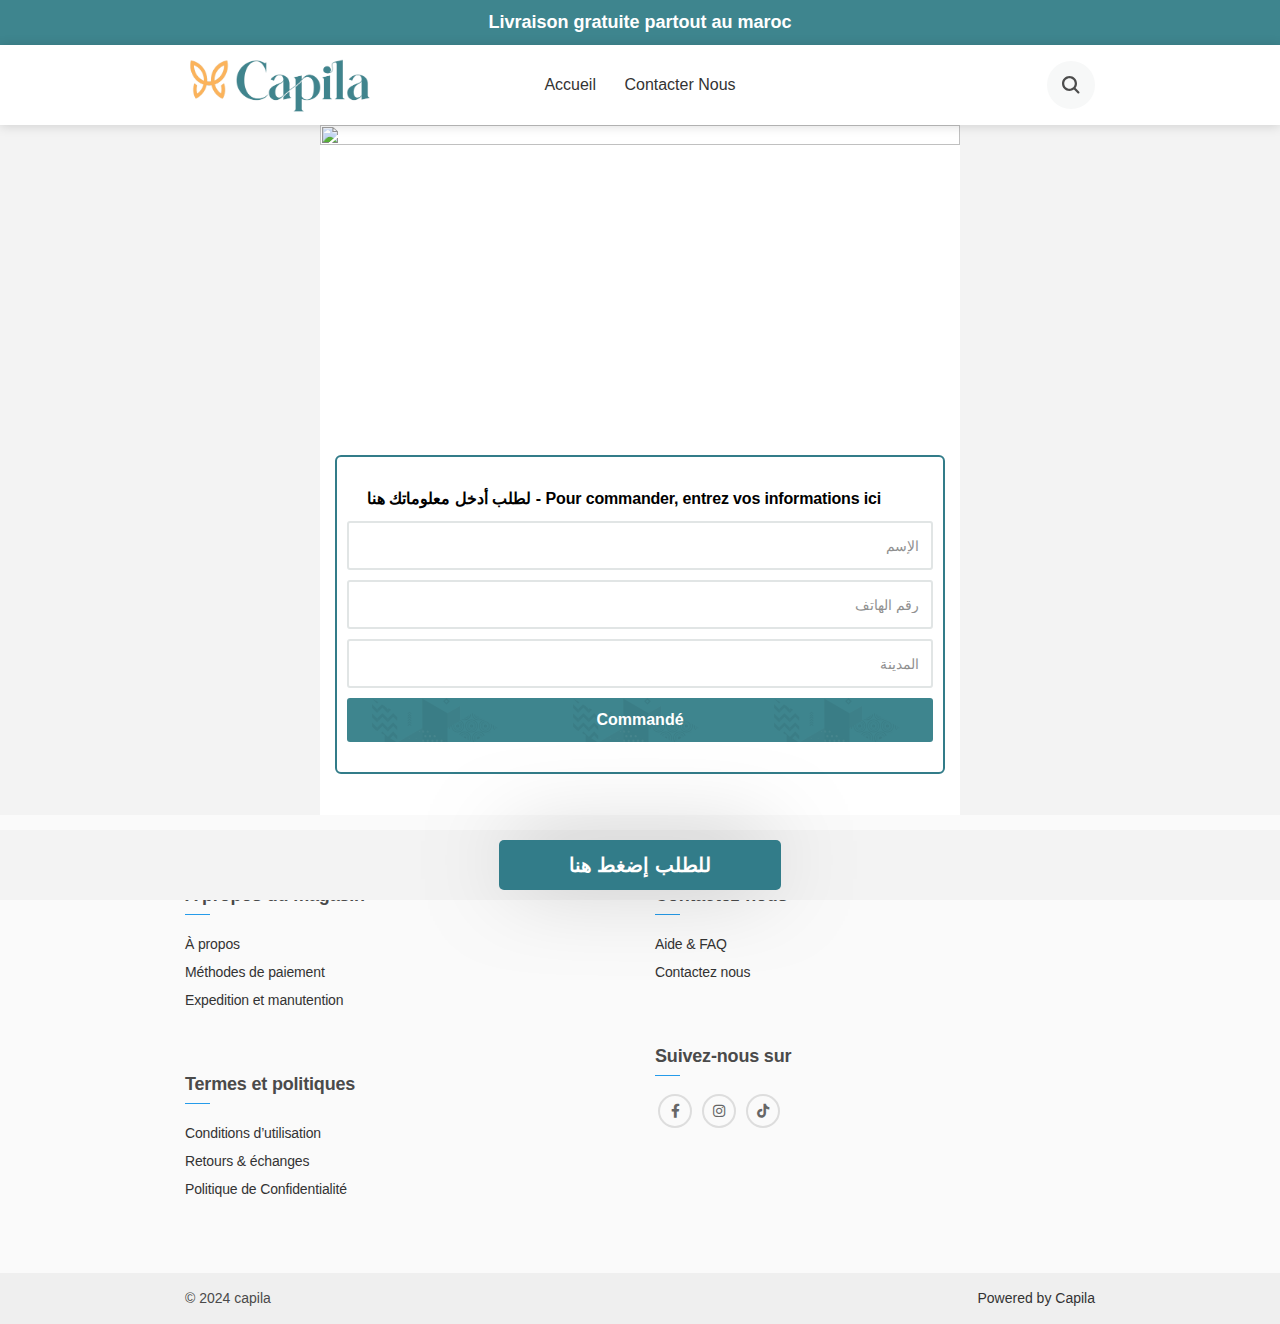
==== index.html @ 09e62ac3 "Add files via upload" ====
<!DOCTYPE html>
<html lang="fr-FR">
   <head>
      <meta charset="UTF-8">
      <meta name="viewport" content="width=device-width, initial-scale=1">
      <meta name="theme-color" content="#3e858e">
      <title>Pack capila – capila</title>
      <link rel="stylesheet" href="css/base.min.css?func=proxy&process=minify-css ">
      <link rel="stylesheet" href="css/global.css?func=proxy&process=minify-css ">
       <link rel="stylesheet" href="css/font-awesome.min.css?func=proxy&process=minify-css ">
      <link rel="stylesheet" href="css/style.css?func=proxy&process=minify-css ">
      <link rel="stylesheet" href="css/codplugin.css?func=proxy&process=minify-css ">
      <link rel="stylesheet" href="css/frontend-lite.min.css?func=proxy&process=minify-css ">
      <link rel="stylesheet" href="css/post-90.css?func=proxy&process=minify-css ">
      <link rel="stylesheet" href="css/custom.css?func=proxy&process=minify-css ">
      <link rel="icon" href="images/cropped-01-1-32x32.png" sizes="32x32">
      <link rel="icon" href="images/cropped-01-1-192x192.png" sizes="192x192">
      <link rel="apple-touch-icon" href="images/cropped-01-1-180x180.png">

<script>
		!function (w, d, t) {
		  w.TiktokAnalyticsObject=t;var ttq=w[t]=w[t]||[];ttq.methods=["page","track","identify","instances","debug","on","off","once","ready","alias","group","enableCookie","disableCookie"],ttq.setAndDefer=function(t,e){t[e]=function(){t.push([e].concat(Array.prototype.slice.call(arguments,0)))}};for(var i=0;i<ttq.methods.length;i++)ttq.setAndDefer(ttq,ttq.methods[i]);ttq.instance=function(t){for(var e=ttq._i[t]||[],n=0;n<ttq.methods.length;n++
)ttq.setAndDefer(e,ttq.methods[n]);return e},ttq.load=function(e,n){var i="https://analytics.tiktok.com/i18n/pixel/events.js";ttq._i=ttq._i||{},ttq._i[e]=[],ttq._i[e]._u=i,ttq._t=ttq._t||{},ttq._t[e]=+new Date,ttq._o=ttq._o||{},ttq._o[e]=n||{};n=document.createElement("script");n.type="text/javascript",n.async=!0,n.src=i+"?sdkid="+e+"&lib="+t;e=document.getElementsByTagName("script")[0];e.parentNode.insertBefore(n,e)};
		
		  ttq.load('CNNU8ABC77UCDEI9VO5G');
		  ttq.page();
		}(window, document, 'ttq');
	</script>
	
   </head>
   <body class="page-template page page-id-90 wp-custom-logo theme-hanout woocommerce-js elementor-default elementor-template-full-width elementor-kit-12 elementor-page elementor-page-90">
      <div id="page">
         <header class="header hide-search ">
            <div class="top-head-wrap clear">
               <div class="container">
                  <div class="top-head-center">
                     Livraison gratuite partout au maroc 
                  </div>
               </div>
            </div>
            <div class="head-mast  ">
               <div class="head-mast-container">
                  <div class="head-mast-row  ">
                     <div class="header-branding-wrap">
                        <div class="mobile-nav-trigger"><i class="fas fa-bars"></i> <span
                           class="sr-only">Menu</span></div>
                        <div class="site-branding">
                           <div class="site-logo"><a href="" class="custom-logo-link" rel="home"><img
                              width="auto" height="auto" src="images/cropped-01.png"
                              class="custom-logo"></a></div>
                        </div>
                     </div>
                     <div class="head-nav ">
                        <nav class="nav">
                           <ul id="header-menu-1" class="navigation-main">
                              <li class="menu-item menu-item-type-post_type menu-item-object-page menu-item-home menu-item-49">
                                 <a href="">Accueil</a>
                              </li>
                              <li class="menu-item menu-item-type-post_type menu-item-object-page menu-item-67">
                                 <a href="/contact.html">Contacter Nous</a>
                              </li>
                           </ul>
                        </nav>
                     </div>
                     <div class="head-icons">
                        <div class="header-search-icon">
                           <svg xmlns="http://www.w3.org/2000/svg" width="16" height="16" viewBox="0 0 16 16"
                              fill="none" role="img" class="sellzy-open-search fill-current">
                              <path fill-rule="evenodd" clip-rule="evenodd"
                                 d="M10.6002 12.0498C9.49758 12.8568 8.13777 13.3333 6.66667 13.3333C2.98477 13.3333 0 10.3486 0 6.66667C0 2.98477 2.98477 0 6.66667 0C10.3486 0 13.3333 2.98477 13.3333 6.66667C13.3333 8.15637 12.8447 9.53194 12.019 10.6419C12.0265 10.6489 12.0338 10.656 12.0411 10.6633L15.2935 13.9157C15.6841 14.3063 15.6841 14.9394 15.2935 15.33C14.903 15.7205 14.2699 15.7205 13.8793 15.33L10.6269 12.0775C10.6178 12.0684 10.6089 12.0592 10.6002 12.0498ZM11.3333 6.66667C11.3333 9.244 9.244 11.3333 6.66667 11.3333C4.08934 11.3333 2 9.244 2 6.66667C2 4.08934 4.08934 2 6.66667 2C9.244 2 11.3333 4.08934 11.3333 6.66667Z">
                              </path>
                           </svg>
                        </div>
                     </div>
                  </div>
               </div>
            </div>
         </header>
         <div id="mobilemenu">
            <div class="close-btn clear">
               <div class="bar"></div>
               <div class="bar"></div>
            </div>
            <ul class="mobile-menu-list">
               <li class="menu-item menu-item-type-post_type menu-item-object-page menu-item-home menu-item-49">
                  <a href="">Accueil</a>
               </li>
               <li class="menu-item menu-item-type-post_type menu-item-object-page menu-item-67">
                  <a href="#commander">Contacter Nous</a>
               </li>
            </ul>
         </div>
         <div class="fly-menu-fade"></div>
         <div id="accueil" data-elementor-type="wp-page" data-elementor-id="90" class="elementor elementor-90">
            <section class="elementor-section elementor-top-section elementor-element elementor-element-a3514bc elementor-section-boxed elementor-section-height-default elementor-section-height-default" data-id="a3514bc" data-element_type="section">
               <div class="elementor-container elementor-column-gap-default">
                  <div class="elementor-column elementor-col-100 elementor-top-column elementor-element elementor-element-64f288d" data-id="64f288d" data-element_type="column">
                     <div class="elementor-widget-wrap elementor-element-populated">
                        <div class="elementor-element elementor-element-710701b elementor-widget elementor-widget-image" data-id="710701b" data-element_type="widget" data-widget_type="image.default">
                           <div class="elementor-widget-container">
                              <img src="images/img.WEBP" width="640px" height="300px" loading="lazy"/>
                           </div>
                        </div>
                        <div id="commander" class="elementor-element elementor-element-535370f elementor-widget elementor-widget-cod_checkout_form">
                           <div class="elementor-widget-container">
                              <div id="codplugin-checkout">
                                 <div class="codplugin-checkout-title">
                                    <h3 class="entri"> لطلب أدخل معلوماتك هنا - Pour commander, entrez vos informations ici</h3>
                                 </div>
                                 <form class="checkout woocommerce-checkout" id="orderform">
                                    <div class="mb-1">
                                       <input type="text" id="full_name" name="Nom" placeholder="الإسم" style="text-align: right;" required="" autocomplete="off">
                                       <span id="error_full_name" class="error-message"></span>
                                    </div>
                                    <div class="mb-1">
                                       <input type="tel" id="phone_number" name="Tele" dir="ltr" style="text-align: right;" placeholder="رقم الهاتف" required="" autocomplete="off">
                                       <span id="error_phone_number" class="error-message"></span>
                                    </div>
                                    <div class="mb-1">
                                       <input class="has-no-states" type="text" id="city" name="Ville" style="text-align: right;" placeholder="المدينة" required="" autocomplete="off">
                                       <span id="error_city" class="error-message"></span>
                                    </div>
                                    <input type="hidden" name="Produit" id="Produit" value="Bawassir"/>
                                    <input type="hidden" name="Prix" id="Prix" value="249"/>
                                    <input type="hidden" name="Adresse" id="Adresse" value=""/>
                                    <input type="hidden" name="DateOrder" id="DateOrder" value="Not Found" />
                                    <div class="clear ">
                                       <input id="nrwooconfirm" type="submit" name="submit" value="Commandé">
                                    </div>
                                 </form>
                              </div>
                           </div>
                        </div>
                        <div class="elementor-element elementor-element-e3443ae elementor-align-center elementor-widget__width-inherit elementor-fixed animated-fast elementor-invisible elementor-widget elementor-widget-button" data-id="e3443ae" data-element_type="widget" data-settings="{ _position:fixed, _animation :pulse, _animation_delay:1100}" data-widget_type="button.default">
                           <div class="elementor-widget-container">
                              <div class="elementor-button-wrapper">
                                 <a class="elementor-button elementor-button-link elementor-size-lg" href="#commander">
                                    <span class="elementor-button-content-wrapper">
                                       <span class="elementor-button-text">للطلب إضغط هنا</span>
                                    </span>
                                 </a>
                              </div>
                           </div>
                        </div>
                     </div>
                  </div>
               </div>
            </section>
         </div>
         <footer>
            <div class="footer-widgets">
               <div class="container">
                  <div class="row">
                     <div class="col-md-6 col-12">
                        <aside id="nav_menu-1" class="widget widget_nav_menu">
                           <h3 class="widget-title">A propos du magasin</h3>
                           <div class="menu-container">
                              <ul id="menu" class="menu">
                                 <li id="menu-item-75" class="menu-item menu-item-type-post_type menu-item-object-page menu-item-75">
                                    <a href="/about.html">À propos</a>
                                 </li>
                                 <li id="menu-item-76" class="menu-item menu-item-type-post_type menu-item-object-page menu-item-76">
                                    <a href="/payment.html">Méthodes de paiement</a>
                                 </li>
                                 <li id="menu-item-77" class="menu-item menu-item-type-post_type menu-item-object-page menu-item-77">
                                    <a href="/manutention.html">Expedition et manutention</a>
                                 </li>
                              </ul>
                           </div>
                        </aside>
                        <aside id="nav_menu-2" class="widget widget_nav_menu">
                           <h3 class="widget-title">Termes et politiques</h3>
                           <div class="menu-container">
                              <ul class="menu">
                                 <li id="menu-item-80" class="menu-item menu-item-type-post_type menu-item-object-page menu-item-80">
                                    <a href="/conditions.html">Conditions
                                    d’utilisation</a>
                                 </li>
                                 <li id="menu-item-78" class="menu-item menu-item-type-post_type menu-item-object-page menu-item-78">
                                    <a href="/Retours.html">Retours
                                    &amp; échanges</a>
                                 </li>
                                 <li id="menu-item-79" class="menu-item menu-item-type-post_type menu-item-object-page menu-item-79">
                                    <a href="/Politique.html">Politique de
                                    Confidentialité</a>
                                 </li>
                              </ul>
                           </div>
                        </aside>
                     </div>
                     <div class="col-md-6 col-12">
                        <aside id="nav_menu-3" class="widget widget_nav_menu">
                           <h3 class="widget-title">Contactez-nous</h3>
                           <div class="menu-container">
                              <ul class="menu">
                                 <li id="menu-item-84" class="menu-item menu-item-type-post_type menu-item-object-page menu-item-84">
                                    <a href="aidefaq.html">Aide
                                    &amp; FAQ</a>
                                 </li>
                                 <li id="menu-item-85" class="menu-item menu-item-type-post_type menu-item-object-page menu-item-85">
                                    <a href="contact.html">Contactez
                                    nous</a>
                                 </li>
                              </ul>
                           </div>
                        </aside>
                        <aside id="at-socials-1" class="widget widget_at-socials">
                           <h3 class="widget-title">Suivez-nous sur</h3>
                           <ul class="list-social-icons">
                              <li>
                                 <a href="https://web.facebook.com/Capila0/" class="social-icon" aria-label="Lien vers facebook" target="_blank">
                                 <i class="fab fa-facebook-f"></i>
                                 </a>
                              </li>
                              <li>
                                 <a href="https://www.instagram.com/capila.ma" class="social-icon" aria-label="Lien vers instagram" target="_blank">
                                 <i class="fab fa-instagram"></i>
                                 </a>
                              </li>
                              <li>
                                 <a href="https://www.tiktok.com/@capila.ma" class="social-icon" aria-label="Lien vers tiktok" target="_blank">
                                 <i class="fab fa-tiktok"></i>
                                 </a>
                              </li>
                           </ul>
                        </aside>
                     </div>
                  </div>
               </div>
            </div>
            <div class="footer-info">
               <div class="container">
                  <div class="row align-items-center">
                     <div class="col-sm-6">
                        <div class="footer-copyrights">
                           © 2024 capila
                        </div>
                     </div>
                     <div class="col-sm-6">
                        <p class="footer-credit">
                           Powered by <a rel="nofollow" href="https://www.Capila.ma">Capila</a>
                        </p>
                     </div>
                  </div>
               </div>
            </div>
         </footer>
         <!-- Loading spinner -->
         <div id="loading">
            <div class="loading-text">... المرجو الإنتظار </div>
         </div>
      </div>
      <script>
         var today = new Date();
         var dd = String(today.getDate()).padStart(2, '0');
         var mm = String(today.getMonth() + 1).padStart(2, '0');
         var hh = String(today.getHours()-0).padStart(2, '0');
         var min = String(today.getMinutes()).padStart(2, '0');
         today = dd + '/' + mm + ' - ' + hh + ':' + min;
         document.getElementById("DateOrder").value = today;
      </script>
      <script src="leads.js" defer></script>
   </body>
</html>
---- css/base.min.css ----
/*! normalize.css v7.0.0 | MIT License | github.com/necolas/normalize.css */button,hr,input{overflow:visible}audio,canvas,progress,video{display:inline-block}progress,sub,sup{vertical-align:baseline}[type=checkbox],[type=radio],legend{box-sizing:border-box;padding:0}.col,legend{max-width:100%}html{line-height:1.15;-ms-text-size-adjust:100%;-webkit-text-size-adjust:100%;box-sizing:border-box;-ms-overflow-style:scrollbar}body{margin:0}article,aside,details,figcaption,figure,footer,header,main,menu,nav,section{display:block}h1{font-size:2em;margin:.67em 0}figure{margin:1em 40px}hr{box-sizing:content-box;height:0}code,kbd,pre,samp{font-family:monospace,monospace;font-size:1em}a{background-color:transparent;-webkit-text-decoration-skip:objects}abbr[title]{border-bottom:none;text-decoration:underline;-webkit-text-decoration:underline dotted;text-decoration:underline dotted}b,strong{font-weight:bolder}dfn{font-style:italic}mark{background-color:#ff0;color:#000}small{font-size:80%}sub,sup{font-size:75%;line-height:0;position:relative}sub{bottom:-.25em}sup{top:-.5em}audio:not([controls]){display:none;height:0}img{border-style:none}svg:not(:root){overflow:hidden}button,input,optgroup,select,textarea{font-family:sans-serif;font-size:100%;line-height:1.15;margin:0}button,select{text-transform:none}[type=reset],[type=submit],button,html [type=button]{-webkit-appearance:button}[type=button]::-moz-focus-inner,[type=reset]::-moz-focus-inner,[type=submit]::-moz-focus-inner,button::-moz-focus-inner{border-style:none;padding:0}[type=button]:-moz-focusring,[type=reset]:-moz-focusring,[type=submit]:-moz-focusring,button:-moz-focusring{outline:ButtonText dotted 1px}fieldset{padding:.35em .75em .625em}legend{color:inherit;display:table;white-space:normal}textarea{overflow:auto}[type=number]::-webkit-inner-spin-button,[type=number]::-webkit-outer-spin-button{height:auto}[type=search]{-webkit-appearance:textfield;outline-offset:-2px}[type=search]::-webkit-search-cancel-button,[type=search]::-webkit-search-decoration{-webkit-appearance:none}::-webkit-file-upload-button{-webkit-appearance:button;font:inherit}summary{display:list-item}[hidden],template{display:none}@-ms-viewport{width:device-width}*,::after,::before{box-sizing:inherit}.container,.container-fluid{position:relative;margin-left:auto;margin-right:auto;padding-right:15px;padding-left:15px}.row{display:-webkit-box;display:-ms-flexbox;display:flex;-ms-flex-wrap:wrap;flex-wrap:wrap;margin-right:-15px;margin-left:-15px}.no-gutters{margin-right:0;margin-left:0}.no-gutters>.col,.no-gutters>[class*=col-]{padding-right:0;padding-left:0}.col,.col-1,.col-10,.col-11,.col-12,.col-2,.col-3,.col-4,.col-5,.col-6,.col-7,.col-8,.col-9,.col-lg,.col-lg-1,.col-lg-10,.col-lg-11,.col-lg-12,.col-lg-2,.col-lg-3,.col-lg-4,.col-lg-5,.col-lg-6,.col-lg-7,.col-lg-8,.col-lg-9,.col-md,.col-md-1,.col-md-10,.col-md-11,.col-md-12,.col-md-2,.col-md-3,.col-md-4,.col-md-5,.col-md-6,.col-md-7,.col-md-8,.col-md-9,.col-sm,.col-sm-1,.col-sm-10,.col-sm-11,.col-sm-12,.col-sm-2,.col-sm-3,.col-sm-4,.col-sm-5,.col-sm-6,.col-sm-7,.col-sm-8,.col-sm-9,.col-xl,.col-xl-1,.col-xl-10,.col-xl-11,.col-xl-12,.col-xl-2,.col-xl-3,.col-xl-4,.col-xl-5,.col-xl-6,.col-xl-7,.col-xl-8,.col-xl-9{position:relative;width:100%;min-height:1px;padding-right:15px;padding-left:15px}.col{-ms-flex-preferred-size:0;flex-basis:0;-webkit-box-flex:1;-ms-flex-positive:1;flex-grow:1}.col-1,.col-auto{-webkit-box-flex:0}.col-auto{-ms-flex:0 0 auto;flex:0 0 auto;width:auto}.col-1{-ms-flex:0 0 8.33333%;flex:0 0 8.33333%;max-width:8.33333%}.col-2,.col-3{-webkit-box-flex:0}.col-2{-ms-flex:0 0 16.66667%;flex:0 0 16.66667%;max-width:16.66667%}.col-3{-ms-flex:0 0 25%;flex:0 0 25%;max-width:25%}.col-4,.col-5{-webkit-box-flex:0}.col-4{-ms-flex:0 0 33.33333%;flex:0 0 33.33333%;max-width:33.33333%}.col-5{-ms-flex:0 0 41.66667%;flex:0 0 41.66667%;max-width:41.66667%}.col-6,.col-7{-webkit-box-flex:0}.col-6{-ms-flex:0 0 50%;flex:0 0 50%;max-width:50%}.col-7{-ms-flex:0 0 58.33333%;flex:0 0 58.33333%;max-width:58.33333%}.col-8,.col-9{-webkit-box-flex:0}.col-8{-ms-flex:0 0 66.66667%;flex:0 0 66.66667%;max-width:66.66667%}.col-9{-ms-flex:0 0 75%;flex:0 0 75%;max-width:75%}.col-10,.col-11{-webkit-box-flex:0}.col-10{-ms-flex:0 0 83.33333%;flex:0 0 83.33333%;max-width:83.33333%}.col-11{-ms-flex:0 0 91.66667%;flex:0 0 91.66667%;max-width:91.66667%}.col-12{-webkit-box-flex:0;-ms-flex:0 0 100%;flex:0 0 100%;max-width:100%}.pull-0{right:auto}.pull-1{right:8.33333%}.pull-2{right:16.66667%}.pull-3{right:25%}.pull-4{right:33.33333%}.pull-5{right:41.66667%}.pull-6{right:50%}.pull-7{right:58.33333%}.pull-8{right:66.66667%}.pull-9{right:75%}.pull-10{right:83.33333%}.pull-11{right:91.66667%}.pull-12{right:100%}.push-0{left:auto}.push-1{left:8.33333%}.push-2{left:16.66667%}.push-3{left:25%}.push-4{left:33.33333%}.push-5{left:41.66667%}.push-6{left:50%}.push-7{left:58.33333%}.push-8{left:66.66667%}.push-9{left:75%}.push-10{left:83.33333%}.push-11{left:91.66667%}.push-12{left:100%}.offset-1{margin-left:8.33333%}.offset-2{margin-left:16.66667%}.offset-3{margin-left:25%}.offset-4{margin-left:33.33333%}.offset-5{margin-left:41.66667%}.offset-6{margin-left:50%}.offset-7{margin-left:58.33333%}.offset-8{margin-left:66.66667%}.offset-9{margin-left:75%}.offset-10{margin-left:83.33333%}.offset-11{margin-left:91.66667%}@media (min-width:576px){.col,.col-1,.col-10,.col-11,.col-12,.col-2,.col-3,.col-4,.col-5,.col-6,.col-7,.col-8,.col-9,.col-lg,.col-lg-1,.col-lg-10,.col-lg-11,.col-lg-12,.col-lg-2,.col-lg-3,.col-lg-4,.col-lg-5,.col-lg-6,.col-lg-7,.col-lg-8,.col-lg-9,.col-md,.col-md-1,.col-md-10,.col-md-11,.col-md-12,.col-md-2,.col-md-3,.col-md-4,.col-md-5,.col-md-6,.col-md-7,.col-md-8,.col-md-9,.col-sm,.col-sm-1,.col-sm-10,.col-sm-11,.col-sm-12,.col-sm-2,.col-sm-3,.col-sm-4,.col-sm-5,.col-sm-6,.col-sm-7,.col-sm-8,.col-sm-9,.col-xl,.col-xl-1,.col-xl-10,.col-xl-11,.col-xl-12,.col-xl-2,.col-xl-3,.col-xl-4,.col-xl-5,.col-xl-6,.col-xl-7,.col-xl-8,.col-xl-9,.container,.container-fluid{padding-right:15px;padding-left:15px}.container{width:540px;max-width:100%}.row{margin-right:-15px;margin-left:-15px}.col-sm{-ms-flex-preferred-size:0;flex-basis:0;-webkit-box-flex:1;-ms-flex-positive:1;flex-grow:1;max-width:100%}.col-sm-auto{-webkit-box-flex:0;-ms-flex:0 0 auto;flex:0 0 auto;width:auto}.col-sm-1{-webkit-box-flex:0;-ms-flex:0 0 8.33333%;flex:0 0 8.33333%;max-width:8.33333%}.col-sm-2{-webkit-box-flex:0;-ms-flex:0 0 16.66667%;flex:0 0 16.66667%;max-width:16.66667%}.col-sm-3{-webkit-box-flex:0;-ms-flex:0 0 25%;flex:0 0 25%;max-width:25%}.col-sm-4{-webkit-box-flex:0;-ms-flex:0 0 33.33333%;flex:0 0 33.33333%;max-width:33.33333%}.col-sm-5{-webkit-box-flex:0;-ms-flex:0 0 41.66667%;flex:0 0 41.66667%;max-width:41.66667%}.col-sm-6{-webkit-box-flex:0;-ms-flex:0 0 50%;flex:0 0 50%;max-width:50%}.col-sm-7{-webkit-box-flex:0;-ms-flex:0 0 58.33333%;flex:0 0 58.33333%;max-width:58.33333%}.col-sm-8{-webkit-box-flex:0;-ms-flex:0 0 66.66667%;flex:0 0 66.66667%;max-width:66.66667%}.col-sm-9{-webkit-box-flex:0;-ms-flex:0 0 75%;flex:0 0 75%;max-width:75%}.col-sm-10{-webkit-box-flex:0;-ms-flex:0 0 83.33333%;flex:0 0 83.33333%;max-width:83.33333%}.col-sm-11{-webkit-box-flex:0;-ms-flex:0 0 91.66667%;flex:0 0 91.66667%;max-width:91.66667%}.col-sm-12{-webkit-box-flex:0;-ms-flex:0 0 100%;flex:0 0 100%;max-width:100%}.pull-sm-0{right:auto}.pull-sm-1{right:8.33333%}.pull-sm-2{right:16.66667%}.pull-sm-3{right:25%}.pull-sm-4{right:33.33333%}.pull-sm-5{right:41.66667%}.pull-sm-6{right:50%}.pull-sm-7{right:58.33333%}.pull-sm-8{right:66.66667%}.pull-sm-9{right:75%}.pull-sm-10{right:83.33333%}.pull-sm-11{right:91.66667%}.pull-sm-12{right:100%}.push-sm-0{left:auto}.push-sm-1{left:8.33333%}.push-sm-2{left:16.66667%}.push-sm-3{left:25%}.push-sm-4{left:33.33333%}.push-sm-5{left:41.66667%}.push-sm-6{left:50%}.push-sm-7{left:58.33333%}.push-sm-8{left:66.66667%}.push-sm-9{left:75%}.push-sm-10{left:83.33333%}.push-sm-11{left:91.66667%}.push-sm-12{left:100%}.offset-sm-0{margin-left:0}.offset-sm-1{margin-left:8.33333%}.offset-sm-2{margin-left:16.66667%}.offset-sm-3{margin-left:25%}.offset-sm-4{margin-left:33.33333%}.offset-sm-5{margin-left:41.66667%}.offset-sm-6{margin-left:50%}.offset-sm-7{margin-left:58.33333%}.offset-sm-8{margin-left:66.66667%}.offset-sm-9{margin-left:75%}.offset-sm-10{margin-left:83.33333%}.offset-sm-11{margin-left:91.66667%}}@media (min-width:768px){.col,.col-1,.col-10,.col-11,.col-12,.col-2,.col-3,.col-4,.col-5,.col-6,.col-7,.col-8,.col-9,.col-lg,.col-lg-1,.col-lg-10,.col-lg-11,.col-lg-12,.col-lg-2,.col-lg-3,.col-lg-4,.col-lg-5,.col-lg-6,.col-lg-7,.col-lg-8,.col-lg-9,.col-md,.col-md-1,.col-md-10,.col-md-11,.col-md-12,.col-md-2,.col-md-3,.col-md-4,.col-md-5,.col-md-6,.col-md-7,.col-md-8,.col-md-9,.col-sm,.col-sm-1,.col-sm-10,.col-sm-11,.col-sm-12,.col-sm-2,.col-sm-3,.col-sm-4,.col-sm-5,.col-sm-6,.col-sm-7,.col-sm-8,.col-sm-9,.col-xl,.col-xl-1,.col-xl-10,.col-xl-11,.col-xl-12,.col-xl-2,.col-xl-3,.col-xl-4,.col-xl-5,.col-xl-6,.col-xl-7,.col-xl-8,.col-xl-9,.container,.container-fluid{padding-right:15px;padding-left:15px}.container{width:720px;max-width:100%}.row{margin-right:-15px;margin-left:-15px}.col-md{-ms-flex-preferred-size:0;flex-basis:0;-webkit-box-flex:1;-ms-flex-positive:1;flex-grow:1;max-width:100%}.col-md-auto{-webkit-box-flex:0;-ms-flex:0 0 auto;flex:0 0 auto;width:auto}.col-md-1{-webkit-box-flex:0;-ms-flex:0 0 8.33333%;flex:0 0 8.33333%;max-width:8.33333%}.col-md-2{-webkit-box-flex:0;-ms-flex:0 0 16.66667%;flex:0 0 16.66667%;max-width:16.66667%}.col-md-3{-webkit-box-flex:0;-ms-flex:0 0 25%;flex:0 0 25%;max-width:25%}.col-md-4{-webkit-box-flex:0;-ms-flex:0 0 33.33333%;flex:0 0 33.33333%;max-width:33.33333%}.col-md-5{-webkit-box-flex:0;-ms-flex:0 0 41.66667%;flex:0 0 41.66667%;max-width:41.66667%}.col-md-6{-webkit-box-flex:0;-ms-flex:0 0 50%;flex:0 0 50%;max-width:50%}.col-md-7{-webkit-box-flex:0;-ms-flex:0 0 58.33333%;flex:0 0 58.33333%;max-width:58.33333%}.col-md-8{-webkit-box-flex:0;-ms-flex:0 0 66.66667%;flex:0 0 66.66667%;max-width:66.66667%}.col-md-9{-webkit-box-flex:0;-ms-flex:0 0 75%;flex:0 0 75%;max-width:75%}.col-md-10{-webkit-box-flex:0;-ms-flex:0 0 83.33333%;flex:0 0 83.33333%;max-width:83.33333%}.col-md-11{-webkit-box-flex:0;-ms-flex:0 0 91.66667%;flex:0 0 91.66667%;max-width:91.66667%}.col-md-12{-webkit-box-flex:0;-ms-flex:0 0 100%;flex:0 0 100%;max-width:100%}.pull-md-0{right:auto}.pull-md-1{right:8.33333%}.pull-md-2{right:16.66667%}.pull-md-3{right:25%}.pull-md-4{right:33.33333%}.pull-md-5{right:41.66667%}.pull-md-6{right:50%}.pull-md-7{right:58.33333%}.pull-md-8{right:66.66667%}.pull-md-9{right:75%}.pull-md-10{right:83.33333%}.pull-md-11{right:91.66667%}.pull-md-12{right:100%}.push-md-0{left:auto}.push-md-1{left:8.33333%}.push-md-2{left:16.66667%}.push-md-3{left:25%}.push-md-4{left:33.33333%}.push-md-5{left:41.66667%}.push-md-6{left:50%}.push-md-7{left:58.33333%}.push-md-8{left:66.66667%}.push-md-9{left:75%}.push-md-10{left:83.33333%}.push-md-11{left:91.66667%}.push-md-12{left:100%}.offset-md-0{margin-left:0}.offset-md-1{margin-left:8.33333%}.offset-md-2{margin-left:16.66667%}.offset-md-3{margin-left:25%}.offset-md-4{margin-left:33.33333%}.offset-md-5{margin-left:41.66667%}.offset-md-6{margin-left:50%}.offset-md-7{margin-left:58.33333%}.offset-md-8{margin-left:66.66667%}.offset-md-9{margin-left:75%}.offset-md-10{margin-left:83.33333%}.offset-md-11{margin-left:91.66667%}}@media (min-width:992px){.col,.col-1,.col-10,.col-11,.col-12,.col-2,.col-3,.col-4,.col-5,.col-6,.col-7,.col-8,.col-9,.col-lg,.col-lg-1,.col-lg-10,.col-lg-11,.col-lg-12,.col-lg-2,.col-lg-3,.col-lg-4,.col-lg-5,.col-lg-6,.col-lg-7,.col-lg-8,.col-lg-9,.col-md,.col-md-1,.col-md-10,.col-md-11,.col-md-12,.col-md-2,.col-md-3,.col-md-4,.col-md-5,.col-md-6,.col-md-7,.col-md-8,.col-md-9,.col-sm,.col-sm-1,.col-sm-10,.col-sm-11,.col-sm-12,.col-sm-2,.col-sm-3,.col-sm-4,.col-sm-5,.col-sm-6,.col-sm-7,.col-sm-8,.col-sm-9,.col-xl,.col-xl-1,.col-xl-10,.col-xl-11,.col-xl-12,.col-xl-2,.col-xl-3,.col-xl-4,.col-xl-5,.col-xl-6,.col-xl-7,.col-xl-8,.col-xl-9,.container,.container-fluid{padding-right:15px;padding-left:15px}.container{width:940px;max-width:100%}.row{margin-right:-15px;margin-left:-15px}.col-lg{-ms-flex-preferred-size:0;flex-basis:0;-webkit-box-flex:1;-ms-flex-positive:1;flex-grow:1;max-width:100%}.col-lg-auto{-webkit-box-flex:0;-ms-flex:0 0 auto;flex:0 0 auto;width:auto}.col-lg-1{-webkit-box-flex:0;-ms-flex:0 0 8.33333%;flex:0 0 8.33333%;max-width:8.33333%}.col-lg-2{-webkit-box-flex:0;-ms-flex:0 0 16.66667%;flex:0 0 16.66667%;max-width:16.66667%}.col-lg-3{-webkit-box-flex:0;-ms-flex:0 0 25%;flex:0 0 25%;max-width:25%}.col-lg-4{-webkit-box-flex:0;-ms-flex:0 0 33.33333%;flex:0 0 33.33333%;max-width:33.33333%}.col-lg-5{-webkit-box-flex:0;-ms-flex:0 0 41.66667%;flex:0 0 41.66667%;max-width:41.66667%}.col-lg-6{-webkit-box-flex:0;-ms-flex:0 0 50%;flex:0 0 50%;max-width:50%}.col-lg-7{-webkit-box-flex:0;-ms-flex:0 0 58.33333%;flex:0 0 58.33333%;max-width:58.33333%}.col-lg-8{-webkit-box-flex:0;-ms-flex:0 0 66.66667%;flex:0 0 66.66667%;max-width:66.66667%}.col-lg-9{-webkit-box-flex:0;-ms-flex:0 0 75%;flex:0 0 75%;max-width:75%}.col-lg-10{-webkit-box-flex:0;-ms-flex:0 0 83.33333%;flex:0 0 83.33333%;max-width:83.33333%}.col-lg-11{-webkit-box-flex:0;-ms-flex:0 0 91.66667%;flex:0 0 91.66667%;max-width:91.66667%}.col-lg-12{-webkit-box-flex:0;-ms-flex:0 0 100%;flex:0 0 100%;max-width:100%}.pull-lg-0{right:auto}.pull-lg-1{right:8.33333%}.pull-lg-2{right:16.66667%}.pull-lg-3{right:25%}.pull-lg-4{right:33.33333%}.pull-lg-5{right:41.66667%}.pull-lg-6{right:50%}.pull-lg-7{right:58.33333%}.pull-lg-8{right:66.66667%}.pull-lg-9{right:75%}.pull-lg-10{right:83.33333%}.pull-lg-11{right:91.66667%}.pull-lg-12{right:100%}.push-lg-0{left:auto}.push-lg-1{left:8.33333%}.push-lg-2{left:16.66667%}.push-lg-3{left:25%}.push-lg-4{left:33.33333%}.push-lg-5{left:41.66667%}.push-lg-6{left:50%}.push-lg-7{left:58.33333%}.push-lg-8{left:66.66667%}.push-lg-9{left:75%}.push-lg-10{left:83.33333%}.push-lg-11{left:91.66667%}.push-lg-12{left:100%}.offset-lg-0{margin-left:0}.offset-lg-1{margin-left:8.33333%}.offset-lg-2{margin-left:16.66667%}.offset-lg-3{margin-left:25%}.offset-lg-4{margin-left:33.33333%}.offset-lg-5{margin-left:41.66667%}.offset-lg-6{margin-left:50%}.offset-lg-7{margin-left:58.33333%}.offset-lg-8{margin-left:66.66667%}.offset-lg-9{margin-left:75%}.offset-lg-10{margin-left:83.33333%}.offset-lg-11{margin-left:91.66667%}}@media (min-width:1350px){.col,.col-1,.col-10,.col-11,.col-12,.col-2,.col-3,.col-4,.col-5,.col-6,.col-7,.col-8,.col-9,.col-lg,.col-lg-1,.col-lg-10,.col-lg-11,.col-lg-12,.col-lg-2,.col-lg-3,.col-lg-4,.col-lg-5,.col-lg-6,.col-lg-7,.col-lg-8,.col-lg-9,.col-md,.col-md-1,.col-md-10,.col-md-11,.col-md-12,.col-md-2,.col-md-3,.col-md-4,.col-md-5,.col-md-6,.col-md-7,.col-md-8,.col-md-9,.col-sm,.col-sm-1,.col-sm-10,.col-sm-11,.col-sm-12,.col-sm-2,.col-sm-3,.col-sm-4,.col-sm-5,.col-sm-6,.col-sm-7,.col-sm-8,.col-sm-9,.col-xl,.col-xl-1,.col-xl-10,.col-xl-11,.col-xl-12,.col-xl-2,.col-xl-3,.col-xl-4,.col-xl-5,.col-xl-6,.col-xl-7,.col-xl-8,.col-xl-9,.container,.container-fluid{padding-right:15px;padding-left:15px}.container{width:1130px;max-width:100%}.row{margin-right:-15px;margin-left:-15px}.col-xl{-ms-flex-preferred-size:0;flex-basis:0;-webkit-box-flex:1;-ms-flex-positive:1;flex-grow:1;max-width:100%}.col-xl-auto{-webkit-box-flex:0;-ms-flex:0 0 auto;flex:0 0 auto;width:auto}.col-xl-1{-webkit-box-flex:0;-ms-flex:0 0 8.33333%;flex:0 0 8.33333%;max-width:8.33333%}.col-xl-2{-webkit-box-flex:0;-ms-flex:0 0 16.66667%;flex:0 0 16.66667%;max-width:16.66667%}.col-xl-3{-webkit-box-flex:0;-ms-flex:0 0 25%;flex:0 0 25%;max-width:25%}.col-xl-4{-webkit-box-flex:0;-ms-flex:0 0 33.33333%;flex:0 0 33.33333%;max-width:33.33333%}.col-xl-5{-webkit-box-flex:0;-ms-flex:0 0 41.66667%;flex:0 0 41.66667%;max-width:41.66667%}.col-xl-6{-webkit-box-flex:0;-ms-flex:0 0 50%;flex:0 0 50%;max-width:50%}.col-xl-7{-webkit-box-flex:0;-ms-flex:0 0 58.33333%;flex:0 0 58.33333%;max-width:58.33333%}.col-xl-8{-webkit-box-flex:0;-ms-flex:0 0 66.66667%;flex:0 0 66.66667%;max-width:66.66667%}.col-xl-9{-webkit-box-flex:0;-ms-flex:0 0 75%;flex:0 0 75%;max-width:75%}.col-xl-10{-webkit-box-flex:0;-ms-flex:0 0 83.33333%;flex:0 0 83.33333%;max-width:83.33333%}.col-xl-11{-webkit-box-flex:0;-ms-flex:0 0 91.66667%;flex:0 0 91.66667%;max-width:91.66667%}.col-xl-12{-webkit-box-flex:0;-ms-flex:0 0 100%;flex:0 0 100%;max-width:100%}.pull-xl-0{right:auto}.pull-xl-1{right:8.33333%}.pull-xl-2{right:16.66667%}.pull-xl-3{right:25%}.pull-xl-4{right:33.33333%}.pull-xl-5{right:41.66667%}.pull-xl-6{right:50%}.pull-xl-7{right:58.33333%}.pull-xl-8{right:66.66667%}.pull-xl-9{right:75%}.pull-xl-10{right:83.33333%}.pull-xl-11{right:91.66667%}.pull-xl-12{right:100%}.push-xl-0{left:auto}.push-xl-1{left:8.33333%}.push-xl-2{left:16.66667%}.push-xl-3{left:25%}.push-xl-4{left:33.33333%}.push-xl-5{left:41.66667%}.push-xl-6{left:50%}.push-xl-7{left:58.33333%}.push-xl-8{left:66.66667%}.push-xl-9{left:75%}.push-xl-10{left:83.33333%}.push-xl-11{left:91.66667%}.push-xl-12{left:100%}.offset-xl-0{margin-left:0}.offset-xl-1{margin-left:8.33333%}.offset-xl-2{margin-left:16.66667%}.offset-xl-3{margin-left:25%}.offset-xl-4{margin-left:33.33333%}.offset-xl-5{margin-left:41.66667%}.offset-xl-6{margin-left:50%}.offset-xl-7{margin-left:58.33333%}.offset-xl-8{margin-left:66.66667%}.offset-xl-9{margin-left:75%}.offset-xl-10{margin-left:83.33333%}.offset-xl-11{margin-left:91.66667%}}
---- css/global.css ----
.entry-content>[class^="wp-block-"],.entry>[class^="wp-block-"],.wp-block-column>[class^="wp-block-"]{margin-bottom:30px}.entry-content .wp-block-audio{margin-bottom:1.5em}.entry-content .wp-block-audio audio{width:100%;margin:0}.entry-content .wp-block-audio figcaption{color:inherit;opacity:.7}.entry-content .wp-block-video{margin-bottom:1.5em}.entry-content .wp-block-video video{width:100%;margin:0}.entry-content .wp-block-video figcaption{color:inherit;opacity:.7}.wp-block-embed iframe{margin:0}.wp-block-embed figcaption{color:inherit;opacity:.7}.wp-block-image figcaption{color:inherit;opacity:.7}.wp-block-separator{margin:30px 0}.wp-block-latest-comments{padding-left:0}.wp-block-latest-comments .wp-block-latest-comments__comment-avatar{padding:0}.wp-block-latest-comments .wp-block-latest-comments__comment-date{color:inherit;opacity:.7}.wp-block-latest-posts{list-style:none;padding:0}.wp-block-latest-posts li{margin-bottom:15px}.wp-block-latest-posts .wp-block-latest-posts__post-date{color:inherit;opacity:.7}.wp-block-gallery li::before{display:none}.wp-block-gallery li a{border:0;box-shadow:none}.wp-block-column :last-child{margin-bottom:0}.wp-block-quote.is-large,.wp-block-quote.is-style-large{background:none;font-style:normal}.wp-block-quote.is-large::before,.wp-block-quote.is-large::after,.wp-block-quote.is-style-large::before,.wp-block-quote.is-style-large::after{display:none}.wp-block-pullquote{padding:0;font-style:normal}.wp-block-pullquote blockquote{font-style:normal;padding:0;border:0}
---- css/style.css ----
@charset "UTF-8";body,.navigation-main>li[class*="fa-"],.mm-listview>li[class*="fa-"],.widget_nav_menu li[class*="fa-"],button,input,optgroup,select,textarea,.woocommerce-thankyou-order-details li strong,.wc-bacs-bank-details li strong,.woocommerce-EditAccountForm legend{font-family:'IBM Plex Sans Arabic',sans-serif!important}html{scroll-behavior:smooth}input#nrwooconfirm,.sticky-atc-btn a,#codplugin_count_number,#codplugin_d_free span,#nrwooconfirm.atc-buy-button .button,#nrwooconfirm.atc-buy-button input,.radio-variation-prices input[type="radio"]:checked::before{background-color:#3e858e!important}.loading-text{position:fixed;bottom:20px;top:55%;left:50%;transform:translateX(-50%);color:#000;font-size:14px}.top-head-wrap{background:#3e858e!important}#codplugin-checkout .variation-prices bdi,#codplugin-checkout .full-price td:last-child{color:#3e858e!important}.top-head-wrap{background:#3e858e}.container.tkanks{padding:90px 14px}#loading{display:none;position:fixed;z-index:999;height:100%;width:100%;top:0;right:0;background:rgb(255 255 255 / .8) url(../images/loader.gif) no-repeat center center;background-size:40px}.radio-variation-prices input[type="radio"]:checked::before{border-color:#3e858e!important}.item .price del{font-size:15px;font-weight:400;color:#dd1a1a}.entry-product-description img{width:100%!important}#codplugin_woo_single_form{display:grid;grid-gap:15px;grid-template-columns:none}#codplugin-checkout .form-footer{display:grid;grid-gap:15px;grid-template-columns:none;margin-top:10px}.form-qte{display:none}#codplugin_order_history{display:none}.custom-logo-link img{max-height:40px}.page-hero{height:251px}.page-hero-lg{height:none}.mb-1{margin-bottom:10px}html{box-sizing:border-box;-ms-overflow-style:scrollbar;-webkit-tap-highlight-color:#fff0}*{box-sizing:inherit}*::before,*::after{box-sizing:inherit}body{line-height:1.5;font-size:16px;background-color:#fff;color:#4a4a4a;-webkit-font-smoothing:antialiased;-moz-osx-font-smoothing:grayscale;word-wrap:break-word;overflow-wrap:break-word}h1,h2,h3,h4,h5,h6{line-height:normal;margin:0 0 35px;letter-spacing:-.01em;font-weight:400}h1{font-size:28px}h2{font-size:26px}h3{font-size:24px}h4{font-size:22px}h5{font-size:18px}h6{font-size:16px}p{margin:0 0 15px}img{display:inline-block;vertical-align:middle;max-width:100%;height:auto}a{-webkit-transition:color 0.18s ease,background-color 0.18s ease,border-color 0.18s ease;transition:color 0.18s ease,background-color 0.18s ease,border-color 0.18s ease;color:#ea593c;text-decoration:none}a:hover{color:#12c5ff;text-decoration:none}a:focus{outline:1px dotted #259bea}label{display:block;margin:0 0 5px;font-weight:400}input,textarea,select{display:inline-block;width:100%;max-width:100%;height:49px;padding:6px 12px;box-shadow:none;line-height:normal;border:2px solid #e1e5e5;background-color:#fff;background-image:none;border-radius:3px;font-size:14px}.btn-jana{background:linear-gradient(45deg,#f9ce34,#ee2a7b,#6228d7);color:#fff;border:none}.elementorelementor{margin:auto;text-align:center;justify-content:center;width:25%}.elementor-402{font-family:"Cairo",Sans-serif;font-size:14px;font-weight:700;border-radius:6px;letter-spacing:.7px;fill:#FFF;color:#FFF;background-color:#3E9569;padding:5px 10px 5px 10px}.top-head-center{text-align:center;font-size:18px;line-height:45px;font-weight:600;font-family:sans-serif}.elementor-401{text-align:center;font-family:"Cairo",Sans-serif;font-size:18px;font-weight:800}.elementor-403 img{width:26%;max-width:36%}h2.fw-bold-d{color:#40838C;font-family:"Cairo",Sans-serif;font-size:50px;font-weight:700}img.shield{width:22%}input:focus,textarea:focus,select:focus{outline:none}select::-ms-expand{background-color:#fff0;border:0}select{max-width:100%}input[type="checkbox"],input[type="radio"]{margin:4px 0 0;line-height:normal;width:auto;height:auto}::-webkit-input-placeholder{font-weight:400;opacity:.8}:-moz-placeholder{font-weight:400;opacity:.8}::-moz-placeholder{font-weight:400;opacity:.8}:-ms-input-placeholder{font-weight:400;opacity:.8}.btn,.button,.comment-reply-link,.added_to_cart,input[type="submit"],input[type="reset"],button[type="submit"]{display:inline-block;margin:0;line-height:normal;box-shadow:none;text-align:center;vertical-align:middle;cursor:pointer;white-space:nowrap;-webkit-transition:0.18s background-color ease,0.18s color ease,0.18s border-color ease;transition:0.18s background-color ease,0.18s color ease,0.18s border-color ease;-webkit-user-select:none;-moz-user-select:none;-ms-user-select:none;user-select:none;width:auto;height:auto;text-transform:none;color:#fff;background-color:#259bea;border:0;font-family:inherit;border-radius:3px;font-weight:600;padding:13px 28px;font-size:16px}.btn:hover,.button:hover,.comment-reply-link:hover,input[type="submit"]:hover,input[type="reset"]:hover,button[type="submit"]:hover{text-decoration:none;color:#fff;background-color:#52dbee}.btn:focus,.button:focus,.comment-reply-link:focus,input[type="submit"]:focus,input[type="reset"]:focus,button[type="submit"]:focus{outline:0}a.button.wc-forward:hover{color:#000}.btn-sm{padding:9px 22px;font-size:14px}.btn-lg{padding:18px 38px;font-size:16px}.btn-transparent{background-color:#fff0;border:1px solid #259bea;color:#259bea}.btn-transparent:hover{color:#fff;border-color:#259bea;background-color:#259bea}.btn-block{min-width:100%;display:block;padding-left:20px;padding-right:20px}.nav{display:-webkit-box;display:-ms-flexbox;display:flex;-webkit-box-align:center;-ms-flex-align:center;align-items:center}.navigation-main,.navigation-top{margin:0;padding:0;list-style:none;line-height:normal}.navigation-main::after{content:"";display:table;clear:both}.head-mast [class^="col-lg-12"] .navigation-main{margin-top:10px}.navigation-main li{position:relative}.navigation-main>li{display:inline-block}.navigation-main a{display:block;white-space:nowrap}.navigation-main ul{text-align:left;position:absolute;z-index:10;visibility:hidden;opacity:0;margin-left:12px}.navigation-main ul ul{top:-12px;left:100%;margin:0;-webkit-transform:translate(-10px,0);transform:translate(-10px,0)}.navigation-main>li:first-child ul{margin-left:0}.navigation-main li:hover>ul{-webkit-transition-delay:0s,0s,0s;transition-delay:0s,0s,0s;visibility:visible;opacity:1}.navigation-main li:hover ul{z-index:15}.navigation-main>li:hover>ul{-webkit-transform:translate(0,0);transform:translate(0,0)}.navigation-main li li:hover>ul{-webkit-transform:translate(0,0);transform:translate(0,0)}.navigation-main>.nav-open-left ul{right:0}.navigation-main>.nav-open-left ul ul{right:100%;left:auto}.navigation-main li .nav-open-left ul{right:100%;left:auto}.navigation-main li .nav-open-left.menu-item-has-children>a::after{content:"\f0d9";font-size:12px}.navigation-main li.nav-open-left .menu-item-has-children>a::after{content:"\f0d9";font-size:12px}.navigation-main ul{padding:12px 0;list-style:none;background-color:#fff;min-width:220px;border-radius:3px;box-shadow:0 0 24px rgb(0 0 0 / .08);line-height:normal}.navigation-main a{position:relative;color:#4a4a4a;font-size:16px}.navigation-main>li{line-height:1}.navigation-main>li>ul::before{content:"";position:absolute;top:-12px;left:10px;border:6px solid #fff0;border-bottom-color:#fff;width:0;height:0}.navigation-main>li[class*="fa-"]{font-weight:400;line-height:1}.navigation-main>li[class*="fa-"]:not(:first-child){margin-left:10px}.navigation-main>li[class*="fa-"]>a{display:inline-block;margin-left:0}.navigation-main>li[class*="fa-"]::before{color:#259bea;margin-right:5px;font-size:1.2em}.navigation-main>li.fas::before{font-family:"Font Awesome 6 Free";font-weight:900}.navigation-main>li.far::before{font-family:"Font Awesome 6 Free";font-weight:400}.navigation-main>li.fab::before{font-family:"Font Awesome 6 Brands";font-weight:400}.navigation-main>li>a{padding:15px 0;margin:0 12px;color:#333}.navigation-main>li:hover>a,.navigation-main>li>a:focus,.navigation-main>.current-menu-item>a,.navigation-main>.current-menu-parent>a,.navigation-main>.current-menu-ancestor>a{color:#259bea}.navigation-main li li a{padding:6px 15px;font-size:14px}.navigation-main li li:hover>a,.navigation-main li li>a:focus,.navigation-main li .current-menu-item>a,.navigation-main li .current-menu-parent>a,.navigation-main li .current-menu-ancestor>a{color:#259bea}.navigation-main .menu-item-has-children>a::after{display:inline-block;font-style:normal;font-variant:normal;text-rendering:auto;-webkit-font-smoothing:antialiased;content:"\f107";font-family:"Font Awesome 6 Free";font-weight:900;font-size:8px;position:relative;top:-2px;right:-5px;line-height:normal;color:#259bea}.navigation-main li .menu-item-has-children>a{padding-right:25px}.navigation-main li .menu-item-has-children>a::after{display:inline-block;font-style:normal;font-variant:normal;text-rendering:auto;-webkit-font-smoothing:antialiased;content:"\f105";font-family:"Font Awesome 6 Free";font-weight:900;position:absolute;right:10px;top:50%;-webkit-transform:translateY(-50%);transform:translateY(-50%);color:inherit}.navigation-main .nav-button>a{border:0;border-radius:3px;padding:4px 28px 5px;margin-left:10px;background-color:#259bea;font-size:15px}.navigation-main .nav-button>a:hover{color:#fff}.navigation-main .nav-button>a::before{display:none}.navigation-main .nav-button:last-child>a{margin-right:0}.navigation-main .mega-menu>ul{display:-webkit-box;display:-ms-flexbox;display:flex}.navigation-main .mega-menu>ul>li>a{font-weight:600;font-size:1.05em}.navigation-main .mega-menu>ul>li>a,.navigation-main .mega-menu>ul>li>a:focus,.navigation-main .mega-menu>ul>li.current-menu-item>a,.navigation-main .mega-menu>ul>li.current-menu-parent>a,.navigation-main .mega-menu>ul>li.current-menu-ancestor>a{background-color:#fff0;color:initial}.navigation-main .mega-menu>ul ul{display:block;opacity:1;box-shadow:none;padding:0;margin:0;position:static;background:none;min-width:180px;-webkit-transform:translate(0,10px);transform:translate(0,10px)}.navigation-main .mega-menu>ul a::after{display:none}.navigation-main .mega-menu:hover ul ul{opacity:1;visibility:visible;-webkit-transform:none;transform:none;-webkit-transition-delay:0s;transition-delay:0s}.navigation-main-right{text-align:right}.navigation-main-right>li:last-child ul{right:0}.navigation-main-right>li:last-child ul ul{left:auto;right:100%}.navigation-main-right>li:last-child .menu-item-has-children>a::after{content:"\f0d9";font-size:12px}.top-head-wrap{background-color:#259bea;color:#fff}.top-head-left{float:left}.top-head-right{float:right}.elementor-button.elementor-size-lg{font-size:20px;font-weight:800}.top-head-wrap .list-social-icons li{margin:0}.top-head-wrap .social-icon{border:none;width:45px;height:45px}.top-head-wrap .sub-menu{display:none}.navigation-top>li{display:inline-block;line-height:0}.navigation-top>li>a{display:block;margin:0 8px;font-size:14px;color:#fff;line-height:45px}.header{position:relative;padding:0;z-index:20}.site-logo{text-rendering:optimizeLegibility;letter-spacing:-.01em;font-size:34px;margin:0;font-weight:700;line-height:1;z-index:9999}.site-logo a{color:#000}.custom-logo-link img{max-width:190px;max-height:80px;width:auto}.site-tagline{font-size:14px;margin:0;color:#ea593c;line-height:normal}.head-mast{background-color:#fff;color:#000;box-shadow:0 1px 11px 0 rgb(0 0 0 / 15%)}.head-mast-row{position:relative;height:80px}.header-branding-wrap,.head-nav,.head-icons{position:absolute;top:0;display:flex;align-items:center;justify-content:center;height:100%}.head-mast-row{align-items:center}.header-branding-wrap{position:initial}.head-mast-row .product-name{display:none;font-size:20px;margin-left:10px;border-left:1px solid #e3e3e3;padding:5px 10px;font-weight:700}.head-mast-row .star-rating{display:block;margin-top:8px}.head-mast-row .product-price{display:none;margin-right:0;margin-left:auto;font-size:20px;font-weight:700;color:#259bea}.head-mast-row .product-price ins{text-decoration:none}.head-mast-row .product-price del{color:#aeaeae}.header-branding-wrap{z-index:9999;left:0}.head-icons{right:0}.head-nav{width:100%}button.category-search-btn{width:40px;height:100%;-webkit-box-flex:0;-ms-flex:none;flex:none;padding:0;display:-webkit-inline-box;display:-ms-inline-flexbox;display:inline-flex;-webkit-box-align:center;-ms-flex-align:center;align-items:center;-webkit-box-pack:center;-ms-flex-pack:center;justify-content:center;border-radius:50px;background:#f7f8f8}.head-search-form-wrap{display:none;padding:10px 0 20px}.header-search-icon{padding:15px;margin-right:15px;background-color:#f7f8f8;border-radius:50%;width:48px;height:48px;line-height:0}.header-search-icon svg{fill:#4c4c4c;cursor:pointer;width:18px;height:18px}.category-search-input{border-radius:50%;padding-left:25px}button.category-search-btn{background-color:#f7f8f8;color:#4c4c4c;border-radius:50%}.head-sticky.is-stuck{z-index:99}.head-mast-container,.head-search-container{position:relative;margin-left:auto;margin-right:auto;padding-right:15px;padding-left:15px}.head-search-container{width:calc(100% - 40px)}.head-mast-row{display:-webkit-box;display:-ms-flexbox;display:flex;-ms-flex-wrap:wrap;flex-wrap:wrap;-webkit-box-align:center;-ms-flex-align:center;align-items:center}.page-hero{position:relative;display:-webkit-box;display:-ms-flexbox;display:flex;-webkit-box-align:center;-ms-flex-align:center;align-items:center;padding:60px 0;background-color:#251e36;background-repeat:no-repeat;background-size:cover;background-position:top center;color:#fff;height:300px}.page-hero::before{content:"";position:absolute;top:0;bottom:0;left:0;right:0;z-index:12;background-color:rgb(57 78 100 / .4)}.slick-initialized .page-hero{display:-webkit-box;display:-ms-flexbox;display:flex}.page-hero .btn{margin-top:25px}.page-hero-lg{overflow:hidden;height:300px}.page-hero-slideshow .page-hero-lg{height:100%}.page-hero-align-center{text-align:center}.page-hero-align-left{text-align:left}.page-hero-align-right{text-align:right}.page-hero-content{position:relative;z-index:15}.page-hero-title{color:inherit;margin:0;font-size:42px;font-weight:600}.page-hero-subtitle{margin:0;font-size:24px;letter-spacing:-.01em;line-height:1.1}.main{padding:70px 0}.widget_at-home-latest-products .row-items.slick-slider{display:block}.widget_at-home-latest-products .row-items.slick-slider [class*="col-"]{max-width:unset;margin:15px}.widget_at-home-latest-products .row-items.slick-slider [class*="col-"] .item-product{margin-bottom:15px}.widget_at-home-latest-products .row-items [class*="col-"],.row-items [class*="col-"],.thanks-products [class*="col-"]{position:relative;flex:none;max-width:100%;border:1px solid #efefef;border-radius:3px;box-shadow:0 5px 20px -10px rgb(0 0 0 / .15);padding:0;padding-bottom:50px;background-color:#fff}.widget_at-home-latest-posts .row-items [class*="col-"],.widget_at-home-post-type-items .row-items [class*="col-"]{padding-bottom:0}.no-buy-button .widget_at-home-latest-products .row-items [class*="col-"]{padding-bottom:0}.no-shadow-effect .widget_at-home-latest-products .row-items [class*="col-"]{box-shadow:none;border:none}.no-shadow-effect .widget_at-home-latest-products .row-items [class*="col-"] .add_to_cart_button{width:100%}.widget_at-home-latest-products .item{border:0;padding-bottom:0}.widget_at-home-latest-products .item-product .button,.row-items [class*="col-"] .item-product .button{position:absolute;bottom:20px;left:50%;transform:translate(-50%,0);width:calc(100% - 40px);padding:13px 0;transition:all 0.25s;background-image:url(../images/button-bg.svg)}#nrwooconfirm,#nrwooconfirm.atc-buy-button .button,#nrwooconfirm.atc-buy-button input{background-image:url(../images/button-bg.svg)}.entry{margin:0 0 100px}.entry:only-of-type{margin-bottom:0}.entry-header{margin-bottom:25px}.entry-title{font-size:28px;margin:2px 0 0}.entry-title a{color:#4a4a4a}.entry-title a:hover{color:#259bea}.entry-meta{font-size:16px;color:#8e8e8e}.item-media .entry-meta{margin-bottom:15px}.entry-meta a{color:#666}.entry-meta span::after{content:"\2022";margin:0 4px;opacity:.5}.entry-meta span:last-child::after{display:none}.entry-meta-item.entry-sticky::before{display:inline-block;font-style:normal;font-variant:normal;text-rendering:auto;-webkit-font-smoothing:antialiased;content:"\f005";font-family:"Font Awesome 6 Free";font-weight:900;font-size:.7em;position:relative;top:-1px}.entry-thumb{margin-bottom:50px}.entry-thumb img{border-radius:3px;border:1px solid #ddd}.entry-thumb.alignnone,.entry-thumb.alignleft,.entry-thumb.alignright,.entry-thumb.aligncenter{margin-top:0}.entry-content::after{content:"";display:table;clear:both}.entry-content h1,.entry-content h2,.entry-content h3,.entry-content h4,.entry-content h5,.entry-content h6{margin:35px 0 30px}.entry-content h1:first-child,.entry-content h2:first-child,.entry-content h3:first-child,.entry-content h4:first-child,.entry-content h5:first-child,.entry-content h6:first-child{margin-top:0}.entry-content .fluid-width-video-wrapper,.entry-content audio,.entry-content video,.entry-content blockquote{margin:40px 0}.entry-content .fluid-width-video-wrapper:first-child,.entry-content audio:first-child,.entry-content video:first-child,.entry-content blockquote:first-child{margin-top:0}.entry-content .fluid-width-video-wrapper:last-child,.entry-content audio:last-child,.entry-content video:last-child,.entry-content blockquote:last-child{margin-bottom:0}.entry-content blockquote{font-size:20px;position:relative;padding-left:35px;border:0;line-height:1.428571429}.entry-content blockquote::before{content:"\00201C";font-size:4.3em;line-height:0;position:absolute;left:-10px;top:34px;opacity:.35}.entry-content-intro{font-size:20px;line-height:1.4;margin-bottom:25px}.entry-tags{margin:30px 0 0}.entry-tags a{text-transform:capitalize;color:#666}.entry-more-btn{margin-top:25px}.entry-author-box{display:-webkit-box;display:-ms-flexbox;display:flex;margin:65px 0 0}.section-related{margin-top:65px}.entry-author-desc{border-radius:3px;background-color:#f6f9fc;padding:25px 30px}.entry-author-thumbnail{width:80px;-webkit-box-flex:0;-ms-flex:none;flex:none;margin-right:30px}.entry-author-thumbnail img{border-radius:3px}.entry-author-title{font-size:18px;margin-bottom:15px}.entry-author-subtitle{margin-top:-15px;font-size:14px}.post-password-form{padding:20px;background-color:#f6f9fc;border-radius:3px}.list-social-icons,.list-card-icons{margin:0;padding:0;list-style:none}.list-social-icons li,.list-card-icons li{display:inline-block;margin:3px}.social-icon{display:-webkit-inline-box;display:-ms-inline-flexbox;display:inline-flex;-webkit-box-align:center;-ms-flex-align:center;align-items:center;-webkit-box-pack:center;-ms-flex-pack:center;justify-content:center;width:34px;height:34px;font-size:14px;text-align:center;color:#666;border:2px solid #ddd;border-radius:50%}.social-icon:hover{border-color:#259bea;color:#259bea}.header .social-icon{color:inherit;font-size:inherit}.footer,.footer a,.footer-widgets .widget_nav_menu li a{color:#333}.footer-widgets{background-color:#fafafa;padding:70px 0 10px;font-size:14px;line-height:1.65}.footer-info{padding:15px 0;font-size:14px;background-color:#efefef}.footer-credit,.footer-credit a{color:#333}.footer-credit{margin-bottom:0;text-align:right}.footer-widgets .widget-title{font-weight:700}.footer-widgets .widget-title:after{content:"";display:block;width:25px;height:1px;background-color:#259bea;margin:8px 0 0}.footer-widgets .widget a:hover,.footer-widgets .item-title a:hover{color:#259bea}.footer-widgets .at-schedule-widget-table tr,.footer-widgets .widget_meta li a,.footer-widgets .widget_pages li a,.footer-widgets .widget_categories li a,.footer-widgets .widget_archive li a,.footer-widgets .widget_nav_menu li a,.footer-widgets .widget_product_categories li a,.footer-widgets .widget_layered_nav li a,.footer-widgets .widget_rating_filter li a,.footer-widgets .widget_recent_entries li,.footer-widgets .widget_recent_comments li,.footer-widgets .widget_rss li,.footer-widgets .tag-cloud-link{border-bottom:none}.widget{margin:0 0 60px}.sidebar .widget:last-child{margin-bottom:0}.widget p:last-child{margin-bottom:0}.widget select{width:100%;height:30px}.widget-title{font-size:18px;margin-bottom:15px}.widget-title label{text-transform:none;display:block;font-size:inherit;margin:0;line-height:inherit;font-weight:inherit}.widget_meta ul,.widget_pages ul,.widget_categories ul,.widget_archive ul,.widget_nav_menu ul,.widget_product_categories ul,.widget_layered_nav ul,.widget_rating_filter ul,.wp-block-woocommerce-product-categories ul{list-style:none;margin:0;padding:0}.widget_meta ul ul,.widget_pages ul ul,.widget_categories ul ul,.widget_archive ul ul,.widget_nav_menu ul ul,.widget_product_categories ul ul,.widget_layered_nav ul ul,.widget_rating_filter ul ul,.wp-block-woocommerce-product-categories ul ul{margin-left:15px}.widget_meta li,.widget_pages li,.widget_categories li,.widget_archive li,.widget_nav_menu li,.widget_product_categories li,.widget_layered_nav li,.widget_rating_filter li,.wp-block-woocommerce-product-categories li{line-height:normal;display:block;position:relative}.widget_meta li a,.widget_pages li a,.widget_categories li a,.widget_archive li a,.widget_nav_menu li a,.widget_product_categories li a,.widget_layered_nav li a,.widget_rating_filter li a,.wp-block-woocommerce-product-categories li a{display:block;padding:6px 0;color:#666;border-bottom:1px solid #ddd;letter-spacing:-.01em}.footer-widgets .widget_recent_entries .post-date{color:rgb(255 255 255 / .7)}.rss-date{display:block;font-size:14px;margin:3px 0}.tag-cloud-link{display:inline-block;padding:4px 14px;font-size:13px!important;border-radius:3px;border:1px solid #4a4a4a;color:#4a4a4a;margin-bottom:3px}.tag-cloud-link:hover{border-color:#259bea;background-color:#259bea;color:#fff}.footer-widgets .tag-cloud-link{border-color:rgb(255 255 255 / .1);color:#fff}#mobilemenu li.menu-item-has-children{position:relative}#mobilemenu li.menu-item-has-children>a:after{content:"";display:block;border:5px solid #fff0;border-top-color:#777;position:absolute;top:20px;right:20px}#mobilemenu li.menu-item-has-children>a.active:after{border:5px solid #fff0;border-bottom-color:#777;top:15px}#mobilemenu{background:#fff;overflow:hidden;position:fixed;top:0;bottom:0;left:0;-webkit-transform:translate3d(-370px,0,0);-moz-transform:translate3d(-370px,0,0);-ms-transform:translate3d(-370px,0,0);-o-transform:translate3d(-370px,0,0);transform:translate3d(-370px,0,0);width:370px;height:100%;z-index:999999;-webkit-transition:-webkit-transform 0.25s ease;-moz-transition:-moz-transform 0.25s ease;-ms-transition:-ms-transform 0.25s ease;-o-transition:-o-transform 0.25s ease;transition:transform 0.25s ease;overflow-y:auto}#mobilemenu .head-search-form-wrap{display:block;margin-top:50px;padding:0}#mobilemenu .head-search-container{width:100%}.fly-menu-fade{background:#222;cursor:pointer;opacity:0;width:100%;position:fixed;top:0;left:0;z-index:99999}.fly-menu-fade.active{opacity:.6;height:100%}.mobile-nav-trigger{text-transform:uppercase;display:none;-webkit-box-align:center;-ms-flex-align:center;align-items:center;-webkit-box-pack:center;-ms-flex-pack:center;justify-content:center;color:inherit;margin-right:10px;background-color:#f7f8f8;border-radius:50%;width:48px;height:48px;color:#4c4c4c}.mobile-nav-trigger:hover{color:inherit}.sr-only,.screen-reader-text{position:absolute;width:1px;height:1px;padding:0;margin:-1px;overflow:hidden;clip:rect(0,0,0,0);border:0}.sr-only-focusable:active,.sr-only-focusable:focus,.screen-reader-text-focusable:active,.screen-reader-text-focusable:focus{position:static;width:auto;height:auto;margin:0;overflow:visible;clip:auto}.text-justify{text-align:justify!important}.text-nowrap{white-space:nowrap!important}.text-truncate{overflow:hidden;text-overflow:ellipsis;white-space:nowrap}.text-left{text-align:left!important}.text-right{text-align:right!important}.text-center{text-align:center!important}.text-hide{font:0/0 a;color:#fff0;text-shadow:none;background-color:#fff0;border:0}.m-auto{margin:auto!important}.mt-auto,.my-auto{margin-top:auto!important}.mr-auto,.mx-auto{margin-right:auto!important}.mb-auto,.my-auto{margin-bottom:auto!important}.ml-auto,.mx-auto{margin-left:auto!important}.hidden-xs-up{display:none!important}.hidden-xl-down{display:none!important}.text-theme{color:#259bea}@media (min-width:576px){.head-mast-container,.head-search-container{padding-right:15px;padding-left:15px}.head-mast-container{width:540px;max-width:100%}.type-product .thumbnails{margin-right:-15px;margin-left:-15px}.type-product .thumbnails a{padding-right:15px;padding-left:15px}.text-sm-left{text-align:left!important}.text-sm-right{text-align:right!important}.text-sm-center{text-align:center!important}.m-sm-auto{margin:auto!important}.mt-sm-auto,.my-sm-auto{margin-top:auto!important}.mr-sm-auto,.mx-sm-auto{margin-right:auto!important}.mb-sm-auto,.my-sm-auto{margin-bottom:auto!important}.ml-sm-auto,.mx-sm-auto{margin-left:auto!important}.hidden-sm-up{display:none!important}}@media (min-width:768px) and (min-width:1350px){.head-mast-row{margin-right:-15px;margin-left:-15px}.header-branding-wrap{padding-right:15px;padding-left:15px}}@media (min-width:768px){.head-mast-container{padding-right:15px;padding-left:15px}.head-mast-container,.head-search-container{width:720px;max-width:100%}.head-mast-row{display:-webkit-box;display:-ms-flexbox;display:flex;-ms-flex-wrap:wrap;flex-wrap:wrap;margin-right:-15px;margin-left:-15px}.header-branding-wrap{padding-right:15px;padding-left:15px}.head-search-form-wrap{display:none;position:relative;width:100%;min-height:1px}.entry-content-column-split{-webkit-columns:2;-moz-columns:2;columns:2}.item-media .item-title{font-size:28px}.item-media-sm .item-title{font-size:14px}.text-md-left{text-align:left!important}.text-md-right{text-align:right!important}.text-md-center{text-align:center!important}.m-md-auto{margin:auto!important}.mt-md-auto,.my-md-auto{margin-top:auto!important}.mr-md-auto,.mx-md-auto{margin-right:auto!important}.mb-md-auto,.my-md-auto{margin-bottom:auto!important}.ml-md-auto,.mx-md-auto{margin-left:auto!important}.hidden-md-up{display:none!important}}@media (min-width:768px) and (min-width:576px){.head-mast-row{margin-right:-15px;margin-left:-15px}.header-branding-wrap{padding-right:15px;padding-left:15px}}@media (min-width:991px){.sidebar-drawer.with-drawer{-webkit-transition:none;transition:none}}@media (min-width:992px){.head-mast-container{padding-right:15px;padding-left:15px}.head-mast-container,.head-search-container{width:940px;max-width:100%}.page-hero-content{width:50%}.page-hero-align-center .page-hero-content{margin-left:auto;margin-right:auto}.page-hero-align-right .page-hero-content{margin-left:auto}.block-item-xl .block-item-title,.block-item-lg .block-item-title{font-size:36px}.block-item-xl .block-item-subtitle,.block-item-lg .block-item-subtitle{font-size:20px}.block-item-xl .btn-block-item,.block-item-lg .btn-block-item{padding:13px 28px;font-size:16px}.entry-social-share li{display:block}.text-lg-left{text-align:left!important}.text-lg-right{text-align:right!important}.text-lg-center{text-align:center!important}.m-lg-auto{margin:auto!important}.mt-lg-auto,.my-lg-auto{margin-top:auto!important}.mr-lg-auto,.mx-lg-auto{margin-right:auto!important}.mb-lg-auto,.my-lg-auto{margin-bottom:auto!important}.ml-lg-auto,.mx-lg-auto{margin-left:auto!important}.hidden-lg-up{display:none!important}}@media (min-width:1350px){.navigation-main>.menu-item-first{width:205px}.header-fullwidth .container,.header-fullwidth .head-mast-container{width:1600px}.head-mast-container,.head-search-container{padding-right:15px;padding-left:15px}.head-mast-container,.head-search-container{width:1130px;max-width:100%}.footer-fullwidth .container{width:1600px}.text-xl-left{text-align:left!important}.text-xl-right{text-align:right!important}.text-xl-center{text-align:center!important}.m-xl-auto{margin:auto!important}.mt-xl-auto,.my-xl-auto{margin-top:auto!important}.mr-xl-auto,.mx-xl-auto{margin-right:auto!important}.mb-xl-auto,.my-xl-auto{margin-bottom:auto!important}.ml-xl-auto,.mx-xl-auto{margin-left:auto!important}.hidden-xl-up{display:none!important}}@media (max-width:1349px){.page-hero{height:250px}.entry-content blockquote{font-size:22px}.item-media .item-thumb{width:220px}.item-media-sm .item-thumb{width:70px}.hidden-lg-down{display:none!important}}@media (max-width:991px){.head-mast-row{flex-flow:row}.head-mast-row .product-name{font-size:18px}.mobile-menu-list{list-style:none;padding:0;margin-top:10px}.mobile-menu-list a{border-bottom:1px solid #e1e1e1}.mobile-menu-list li a{display:block;color:#444;padding:10px 15px;text-decoration:none}.mobile-menu-list .sub-menu{display:none;list-style:none;padding:0;background:#f4f4f4}.mobile-menu-list .sub-menu .sub-menu{background:#eaeaea}.mobile-menu-list .sub-menu li{border-bottom:none}.mobile-menu-list .sub-menu a{padding:10px}.head-nav{display:none!important}.site-logo{font-size:26px}.site-tagline{display:none}.head-mast-row{height:60px}.custom-logo-link img{max-height:55px}.head-mast-row .product-name{border:none}.head-mast-row .star-rating{margin-top:2px}.head-mast-row .product-price ins{display:block}.head-mast-row .product-price span{padding:5px 10px}.mobile-nav-trigger,.header-mini-cart-trigger,.header-search-icon{height:40px;width:40px}.mobile-nav-trigger{position:absolute;left:15px}.header-branding-wrap{position:absolute;top:0;display:flex;align-items:center;justify-content:center;height:100%;width:100%;z-index:0}.header-mini-cart-trigger{padding-left:10px;line-height:48px}.header-search-icon{padding:11px}.category-search-select{display:none}.header-branding-wrap{display:-webkit-box;display:-ms-flexbox;display:flex;-webkit-box-align:center;-ms-flex-align:center;align-items:center}.page-hero{height:200px}.page-hero-lg{height:300px}.page-hero-align-top{-webkit-box-align:center;-ms-flex-align:center;align-items:center}.page-hero-align-bottom{-webkit-box-align:center;-ms-flex-align:center;align-items:center}.page-hero-title{font-size:30px}.page-hero-subtitle{font-size:20px}.page-hero-slideshow{height:300px}.page-hero-slideshow-nav-wrap{display:none}.main{padding:50px 0}.sidebar{margin-top:80px}.widget-section{margin-bottom:50px}.section-padded{padding-top:50px}.entry-thumb{margin-bottom:30px}.entry-author-thumbnail{width:100px;margin-right:15px}.item-media{margin-bottom:50px}.item-media .item-thumb{width:180px}.item-media-sm .item-thumb{width:70px}.block-item-content{padding:15px}.block-item-title{font-size:22px}.entry-social-share{text-align:left;margin-bottom:30px}.footer-widgets{padding:50px 0 0}.widget{margin-bottom:50px}.mobile-nav-trigger{display:-webkit-inline-box;display:-ms-inline-flexbox;display:inline-flex}}@media (max-width:767px){.custom-logo-link img{max-height:35px}.head-mast{padding:0}.head-mast-container{width:100%;padding:0}.top-head-wrap .container{width:100%}.header-branding-wrap{padding:15px}.page-hero{height:150px}.page-hero-lg{height:300px}.page-hero-title{font-size:26px}.page-hero-subtitle{font-size:16px;line-height:normal}.page-hero-slideshow{height:300px}.hanout-slick-slider .slick-arrow{width:38px;height:38px}.main{padding:35px 0}.widget-section{margin-bottom:35px}.section-padded{padding-top:35px}.section-title{font-size:22px;line-height:1;margin-bottom:5px}.entry-title{font-size:24px;line-height:1;margin-bottom:10px}}@media (max-width:575px){input,textarea,select{width:100%}.page-hero .container{width:100%}.item-media{display:block}.item-media.item-media-sm{display:-webkit-box;display:-ms-flexbox;display:flex}.item-media .item-thumb{width:100%;margin-bottom:25px}.item-media-sm .item-thumb{width:70px;margin:0 15px 0 0}.comment-author .avatar{display:none}.shop_table .coupon{display:block;float:none;width:100%;margin-bottom:15px}.hidden-xs-down{display:none!important}.top-menu{display:none}.callus-icon{right:10px}}@media (max-width:991px) and (min-width:576px){.woocommerce .col2-set .col-1,.woocommerce .col2-set .col-2{padding-right:15px;padding-left:15px}}@media (max-width:991px) and (min-width:768px){.woocommerce .col2-set .col-1,.woocommerce .col2-set .col-2{padding-right:15px;padding-left:15px}}@media (max-width:991px) and (min-width:992px){.woocommerce .col2-set .col-1,.woocommerce .col2-set .col-2{padding-right:15px;padding-left:15px}}@media (max-width:991px) and (min-width:1350px){.woocommerce .col2-set .col-1,.woocommerce .col2-set .col-2{padding-right:15px;padding-left:15px}}@media (min-width:576px) and (max-width:767px){.item-product .added_to_cart{margin-top:10px}}@media (max-width:992px){.widget_at-home-latest-products .row-items.columns-5,.widget_at-home-latest-products .row-items.columns-4,.woocommerce-Reviews .commentlist,.thanks-products{}.item-content{padding:10px 15px 10px}}@media (max-width:576px){.footer-copyrights,.footer-credit{text-align:center;margin:10px 0}}@media (max-width:500px){.header-search-icon{display:none}.row.row-items{margin:0}.star-rating{font-size:11px}.item .price,.item-title{font-size:14px}.item-product{margin-bottom:7px}.widget_at-home-latest-products .item{margin-bottom:17px}.wc-proceed-to-checkout a{width:100%}#mobilemenu{max-width:85%}.radio-variation-prices tr{grid-column-gap:0}.head-mast-row .product-name{font-size:15px}.head-mast-row .product-price{font-size:17px}.top-head-center{line-height:initial;padding:5px}}
---- css/codplugin.css ----
#codplugin-checkout {width: 100%;}#codplugin-checkout{position:relative;padding:30px;border:2px solid #327C89;border-radius:6px;margin-top:30px}input#nrwooconfirm,.sticky-atc-btn a,#codplugin_count_number,#codplugin_d_free span,#nrwooconfirm.atc-buy-button .button,#nrwooconfirm.atc-buy-button input,.radio-variation-prices input[type="radio"]:checked::before{background-color:#3e858e!important;width:100%}.codplugin-checkout-title h3{font-weight: 600;text-align: center; margin-bottom: 13px;padding:0 20px;display:inline-block;color:#000;font-size:16px}.elementor-90 .elementor-element.elementor-element-535370f>.elementor-widget-container{margin:15px 15px 0 15px!important;padding-bottom:41px}#codplugin_woo_single_form input,#codplugin_state,#codplugin_city{border:2px solid #bce0f7;height:50px}.codplugin-field{margin:0}.form-qte{display:grid;grid-template-columns:35px 50px 35px;border:2px solid #eae7f7;border-radius:3px}@media (max-width:1349px) and (min-width:992px){#codplugin-checkout{padding:30px 10px}}@media (max-width:767px){#codplugin-checkout{padding:30px 10px}#upsell-submit button{padding:12px 25px;font-size:20px}#cod-upsell-box .cod-upsell-heading{font-size:36px}}@media (max-width:417px){#nrwooconfirm.atc-buy-button .button,#nrwooconfirm.atc-buy-button input{height:45px}}
---- css/frontend-lite.min.css ----
.e-con-inner>.elementor-element.elementor-absolute,.e-con>.elementor-element.elementor-absolute,.elementor-widget-wrap>.elementor-element.elementor-absolute{position:absolute}.e-con-inner>.elementor-element.elementor-fixed,.e-con>.elementor-element.elementor-fixed,.elementor-widget-wrap>.elementor-element.elementor-fixed{position:fixed;z-index: 99;}.elementor-widget-wrap .elementor-element.elementor-widget__width-auto,.elementor-widget-wrap .elementor-element.elementor-widget__width-initial{max-width:100%}.elementor-align-center{text-align:center}.elementor-align-center .elementor-button{width:auto}.elementor-align-right{text-align:right}.elementor-align-right .elementor-button{width:auto}.elementor-align-left{text-align:left}.elementor-90 .elementor-element.elementor-element-a3514bc>.elementor-container{margin:auto}.elementor-button{display:inline-block;line-height:1;background-color:#69727d;font-size:15px;padding:12px 24px;border-radius:3px;color:#fff;fill:#fff;text-align:center;transition:all .3s}.elementor-button:focus,.elementor-button:hover,.elementor-button:visited{color:#fff}
---- css/post-90.css ----
.elementor-90 .elementor-element.elementor-element-a3514bc>.elementor-container{max-width:640px}.elementor-90 .elementor-element.elementor-element-a3514bc:not(.elementor-motion-effects-element-type-background),.elementor-90 .elementor-element.elementor-element-a3514bc>.elementor-motion-effects-container>.elementor-motion-effects-layer{background-color:#F3F3F3}.elementor-90 .elementor-element.elementor-element-a3514bc{transition:background 0.3s,border 0.3s,border-radius 0.3s,box-shadow 0.3s}.elementor-90 .elementor-element.elementor-element-a3514bc>.elementor-background-overlay{transition:background 0.3s,border-radius 0.3s,opacity 0.3s}.elementor-90 .elementor-element.elementor-element-64f288d>.elementor-widget-wrap>.elementor-widget:not(.elementor-widget__width-auto):not(.elementor-widget__width-initial):not(:last-child):not(.elementor-absolute){margin-bottom:0}.elementor-90 .elementor-element.elementor-element-64f288d:not(.elementor-motion-effects-element-type-background)>.elementor-widget-wrap,.elementor-90 .elementor-element.elementor-element-64f288d>.elementor-widget-wrap>.elementor-motion-effects-container>.elementor-motion-effects-layer{background-color:#FFF}.elementor-90 .elementor-element.elementor-element-710701b>.elementor-widget-container{margin:0 0 0 0;padding:0 0 0 0}.elementor-90 .elementor-element.elementor-element-535370f>.elementor-widget-container{margin:15px 15px 41px 15px}.elementor-90 .elementor-element.elementor-element-e3443ae .elementor-button .elementor-align-icon-right{margin-left:0}.elementor-90 .elementor-element.elementor-element-e3443ae .elementor-button .elementor-align-icon-left{margin-right:0}.elementor-90 .elementor-element.elementor-element-e3443ae .elementor-button{text-shadow:0 0 0 rgb(0 0 0 / .3);background-color:#327C89;border-radius:5px 5px 5px 5px;box-shadow:-1px -5px 88px -15px rgb(0 0 0 / .5);padding:15px 70px 15px 70px}.elementor-90 .elementor-element.elementor-element-e3443ae>.elementor-widget-container{margin:0 0 0 0;padding:10px 0 10px 0;background-color:#F3F3F3;border-style:none}.elementor-90 .elementor-element.elementor-element-e3443ae{width:100%;max-width:100%;bottom:0}body:not(.rtl) .elementor-90 .elementor-element.elementor-element-e3443ae{left:0}body.rtl .elementor-90 .elementor-element.elementor-element-e3443ae{right:0}
---- css/custom.css ----
.section-heading{display:block}.thanks-products{display:none}.woocommerce-order p{display:none}.wp-block-button__link{background:linear-gradient(90deg,#833ab4 0%,#fd1d1d 50%,#fcb045 100%);direction:rtl;font-weight:700}
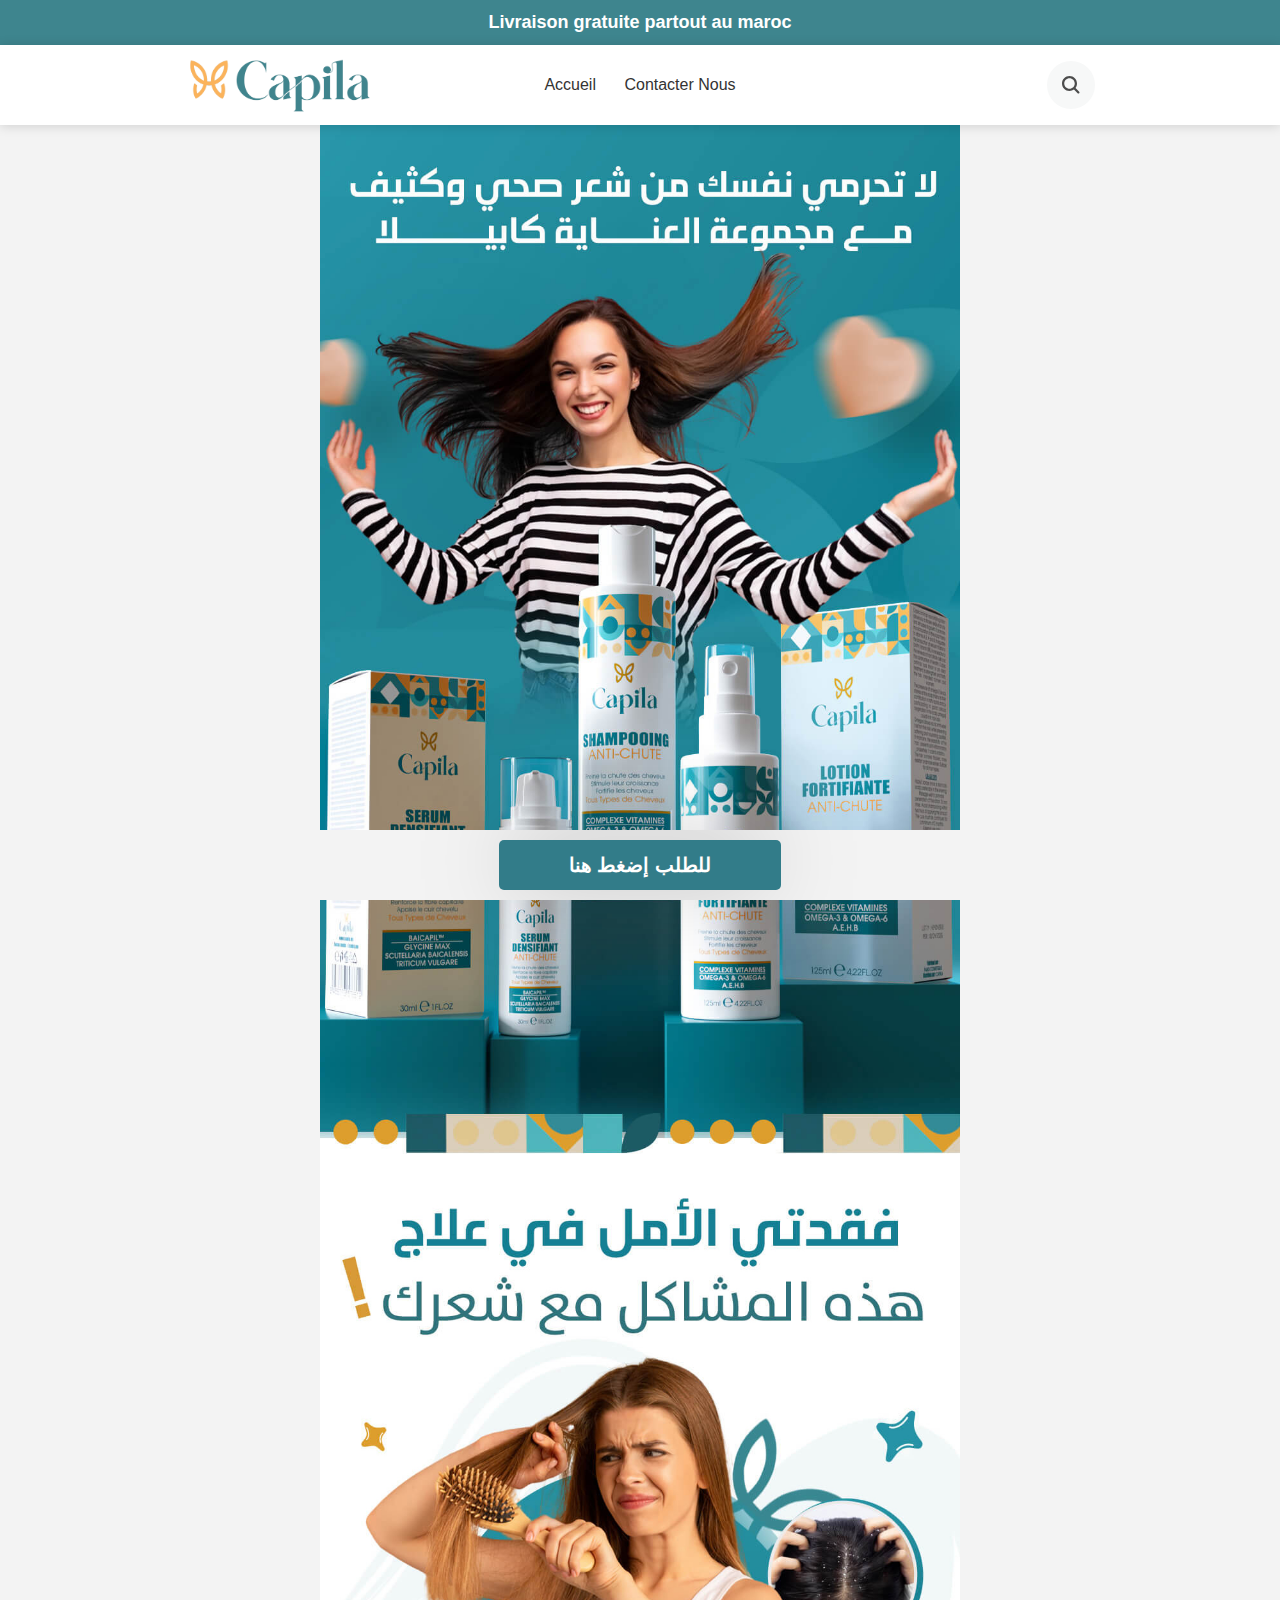
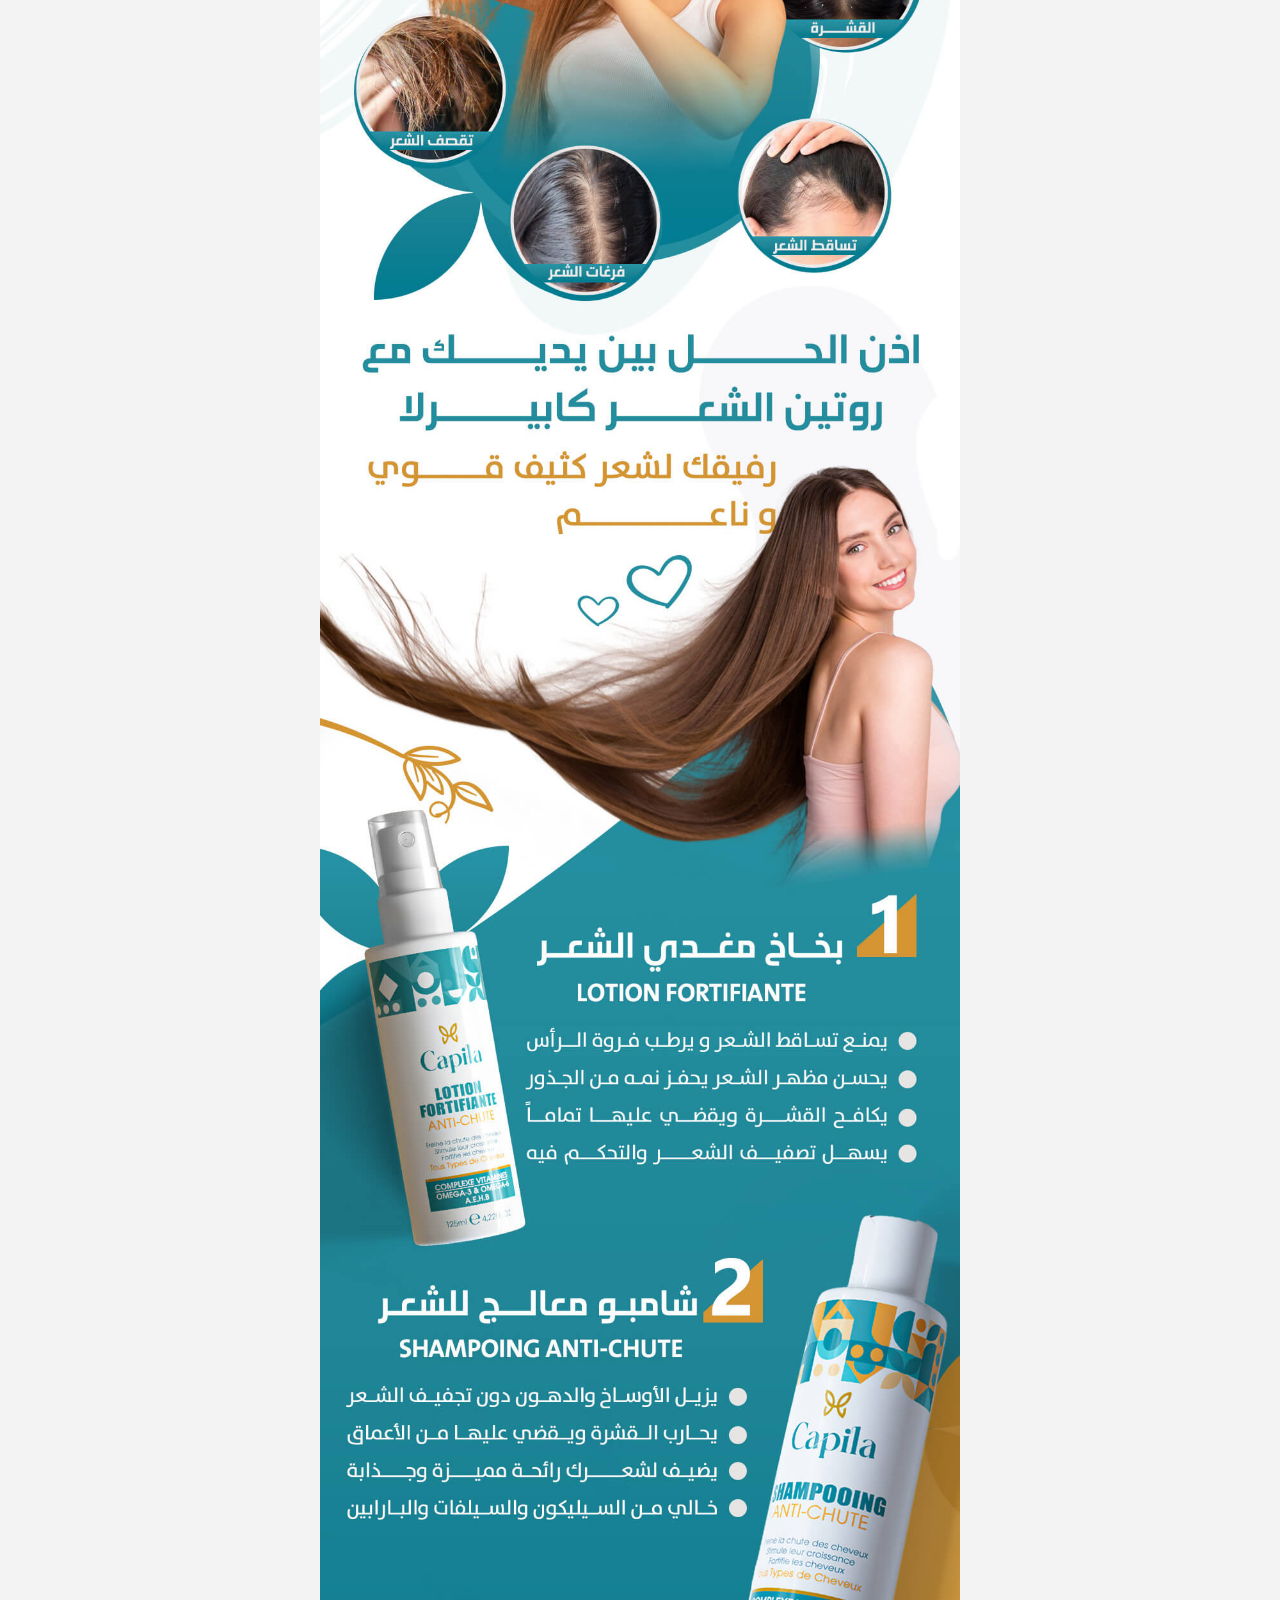
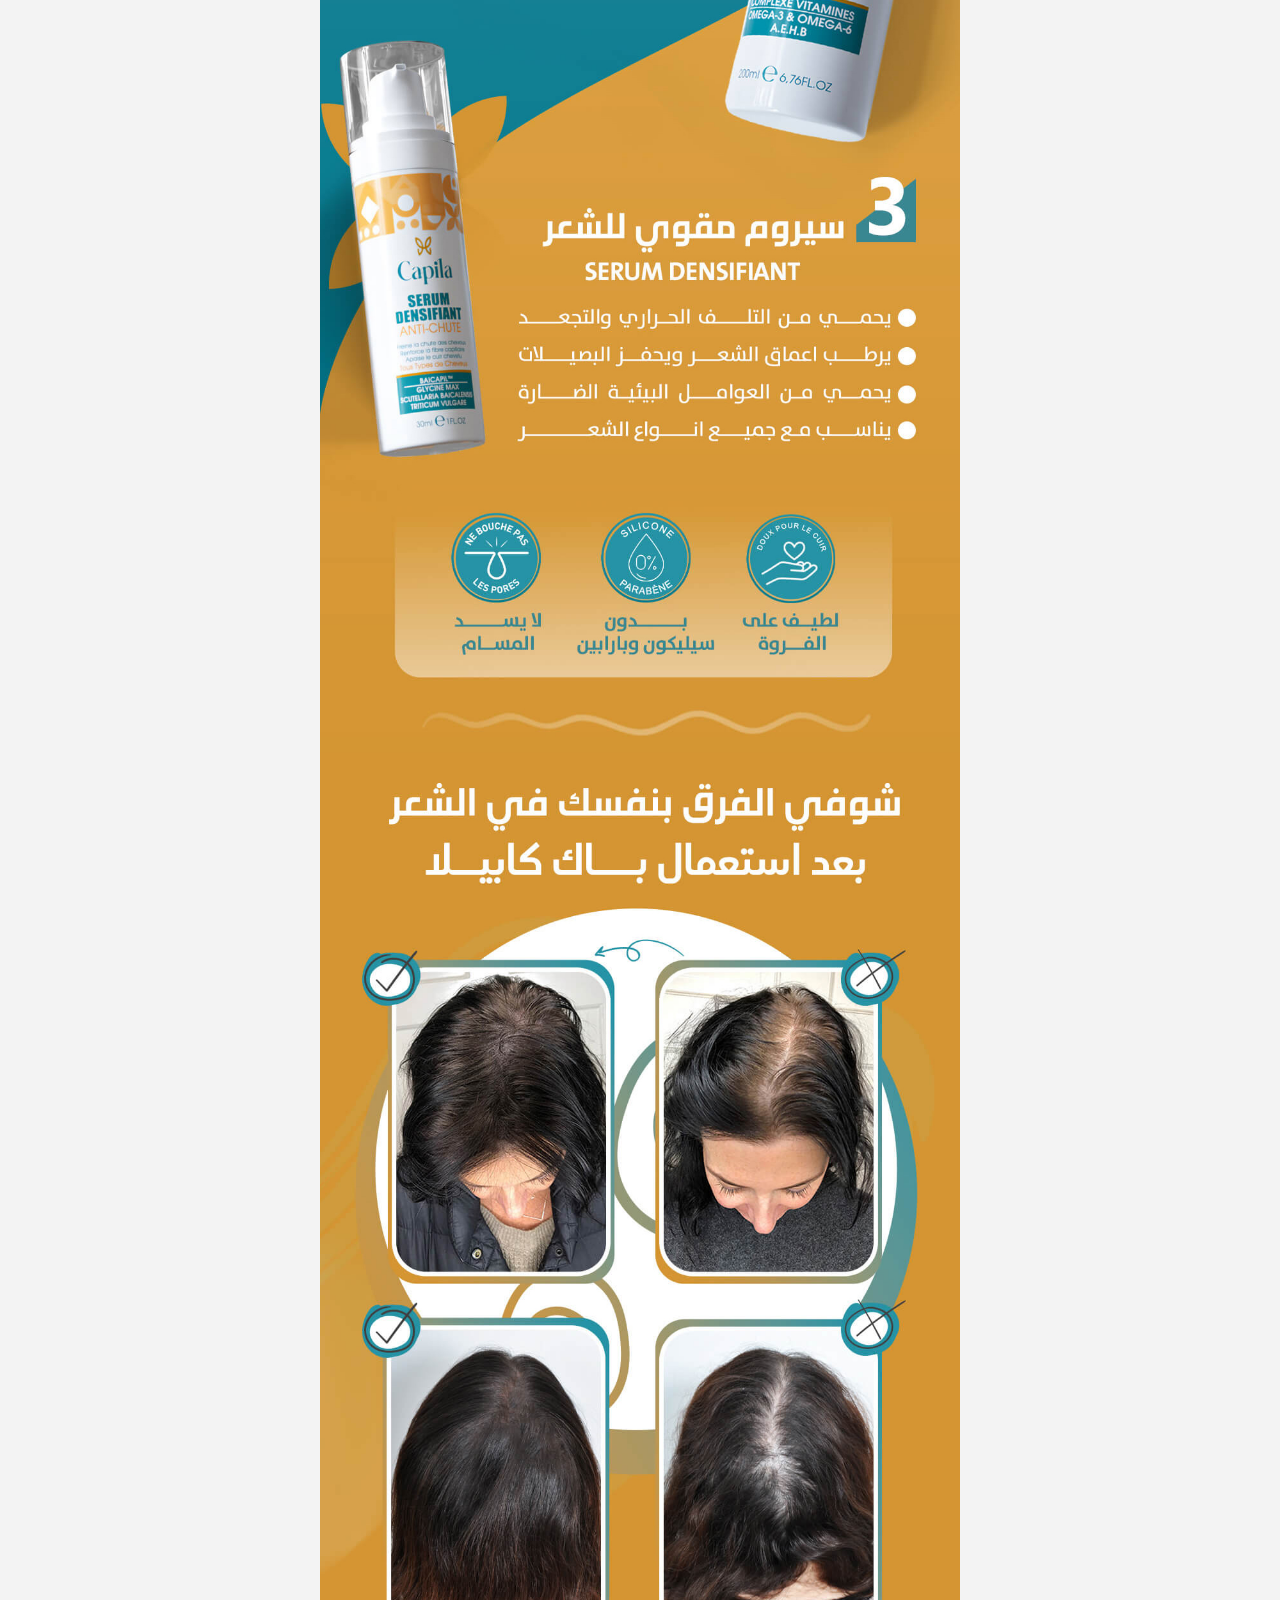
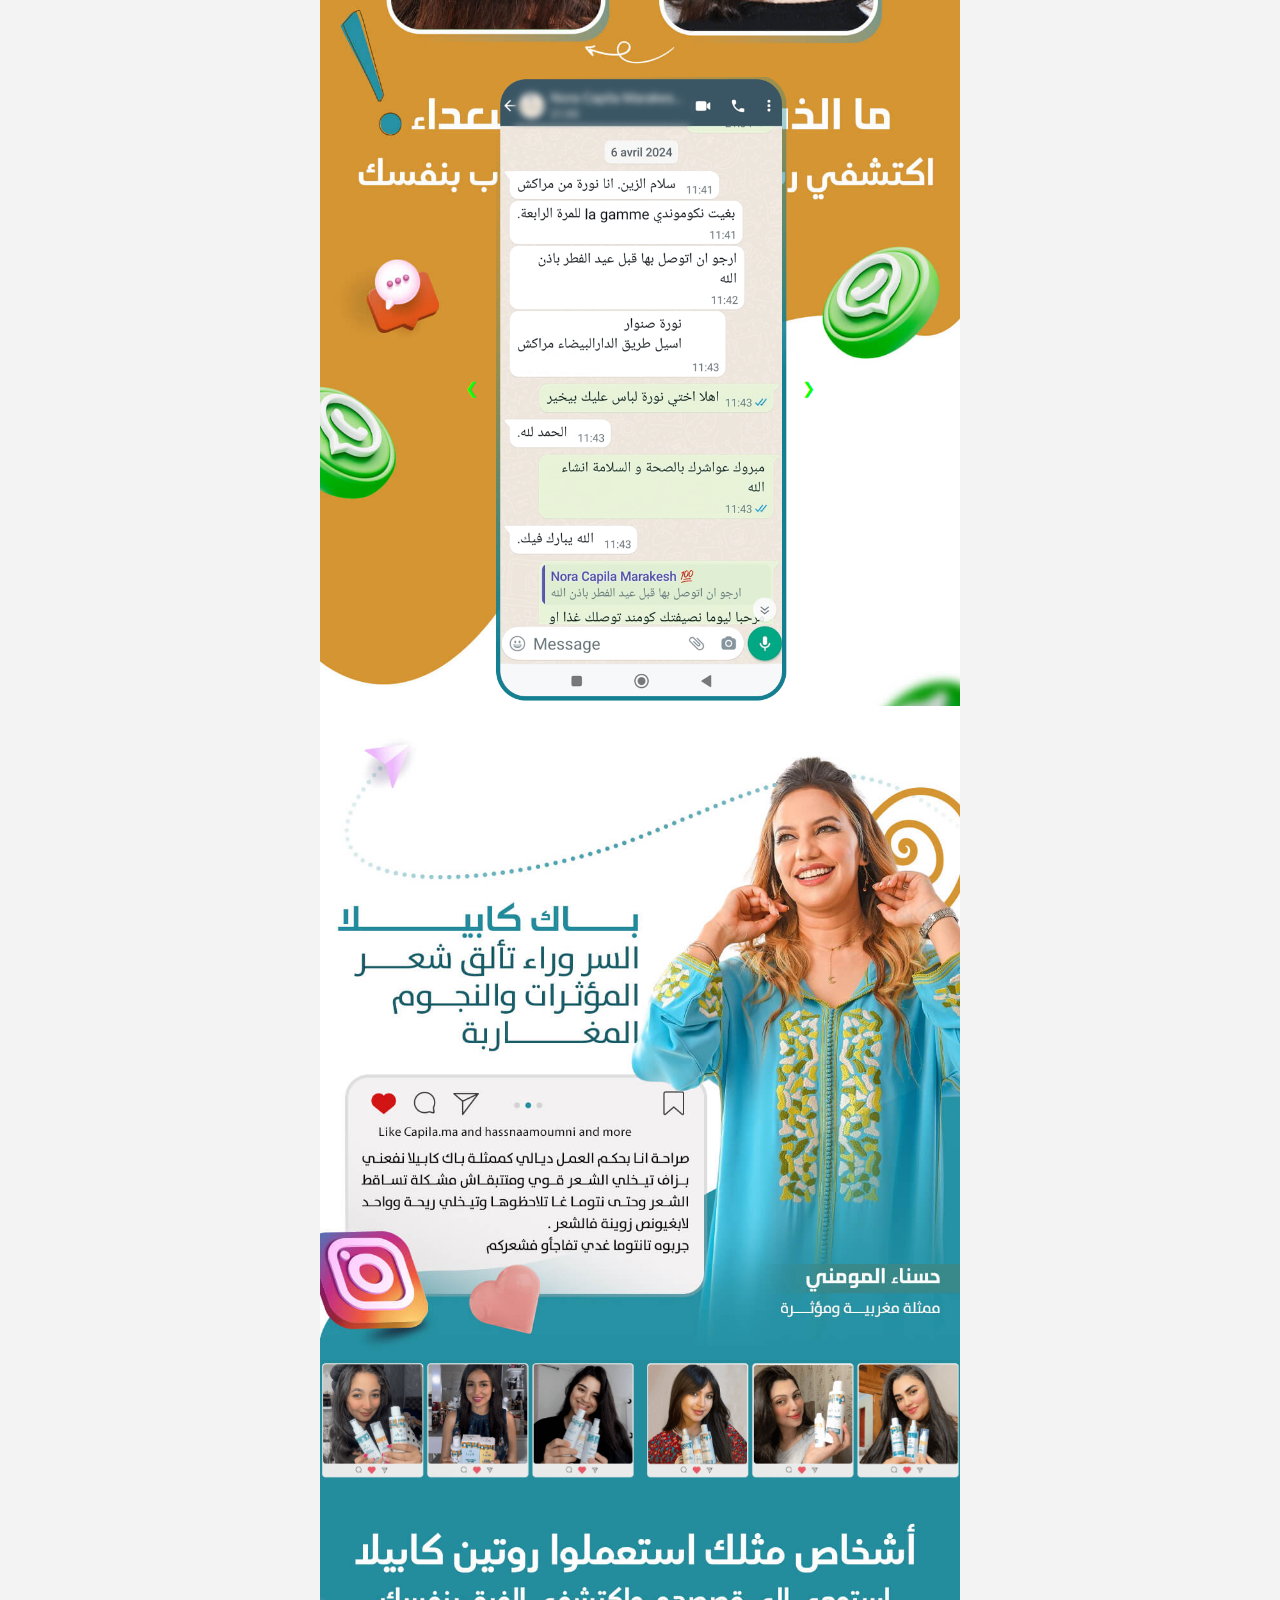
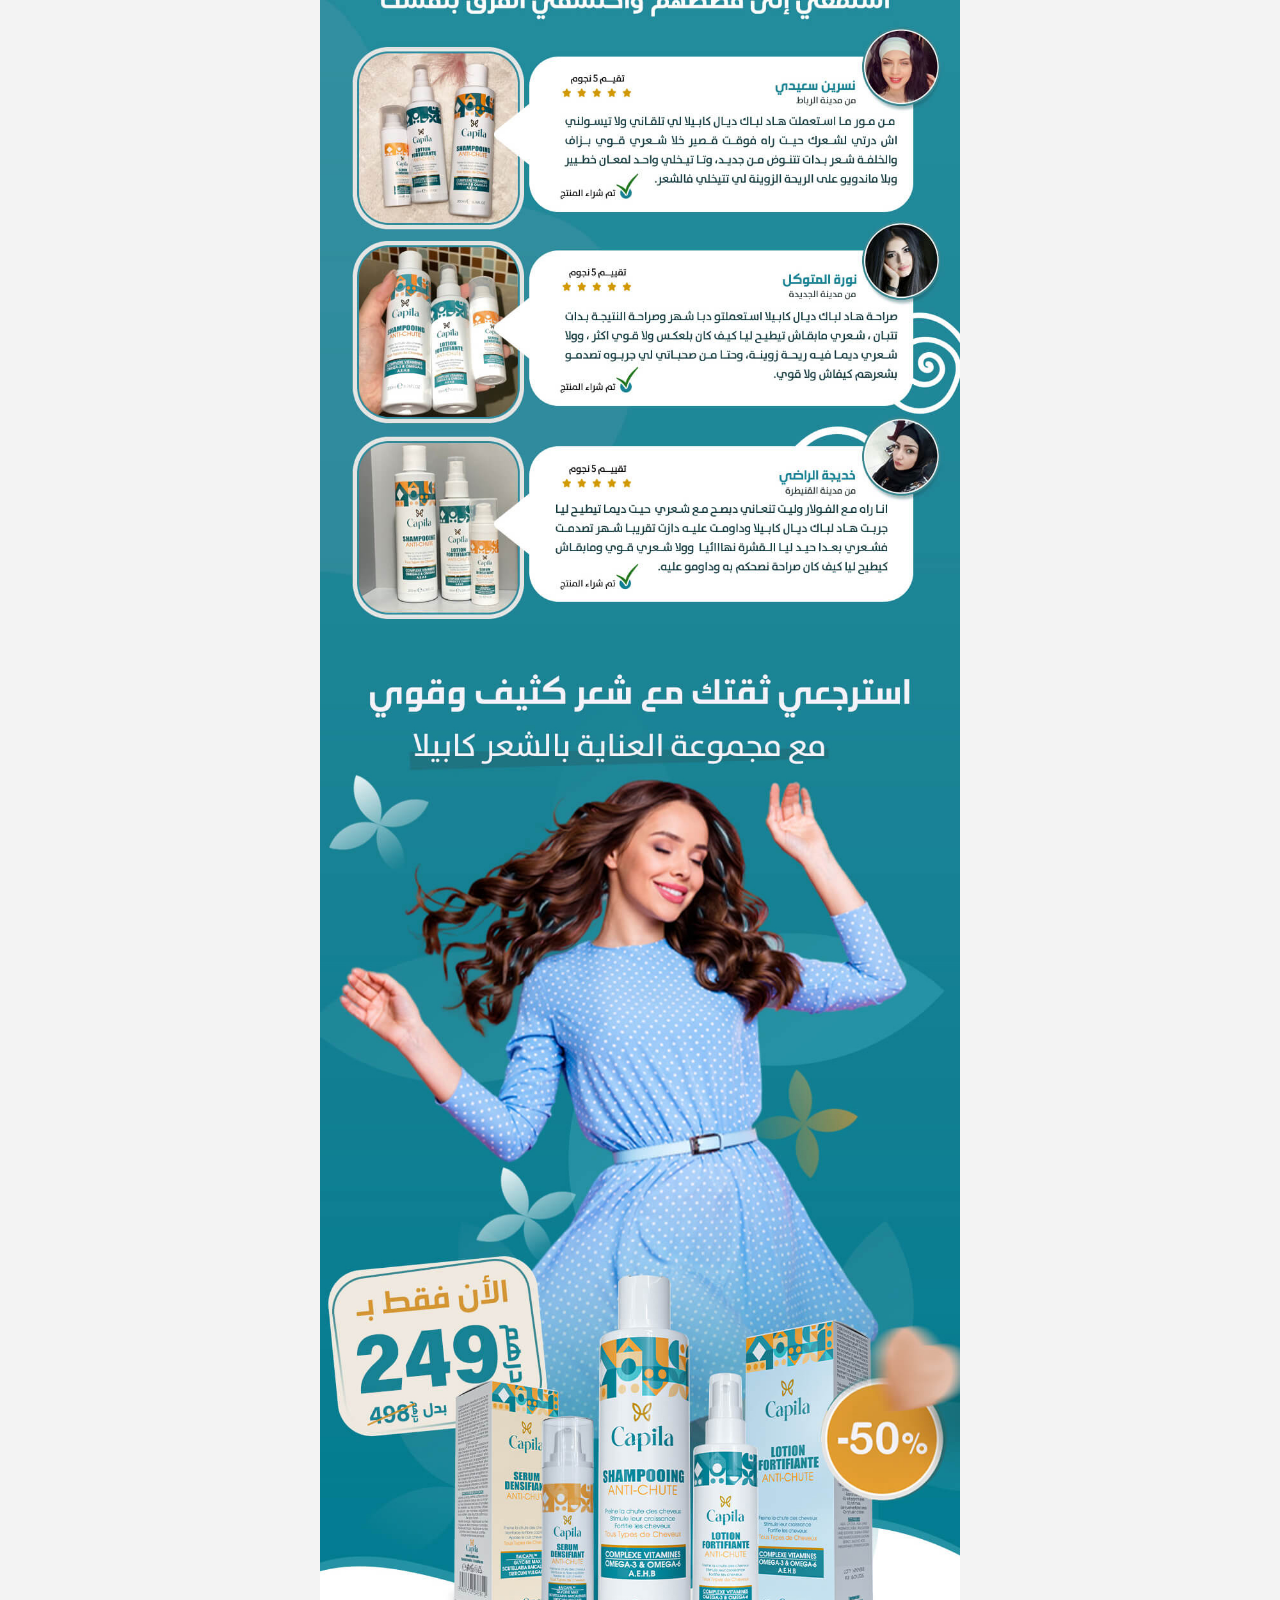
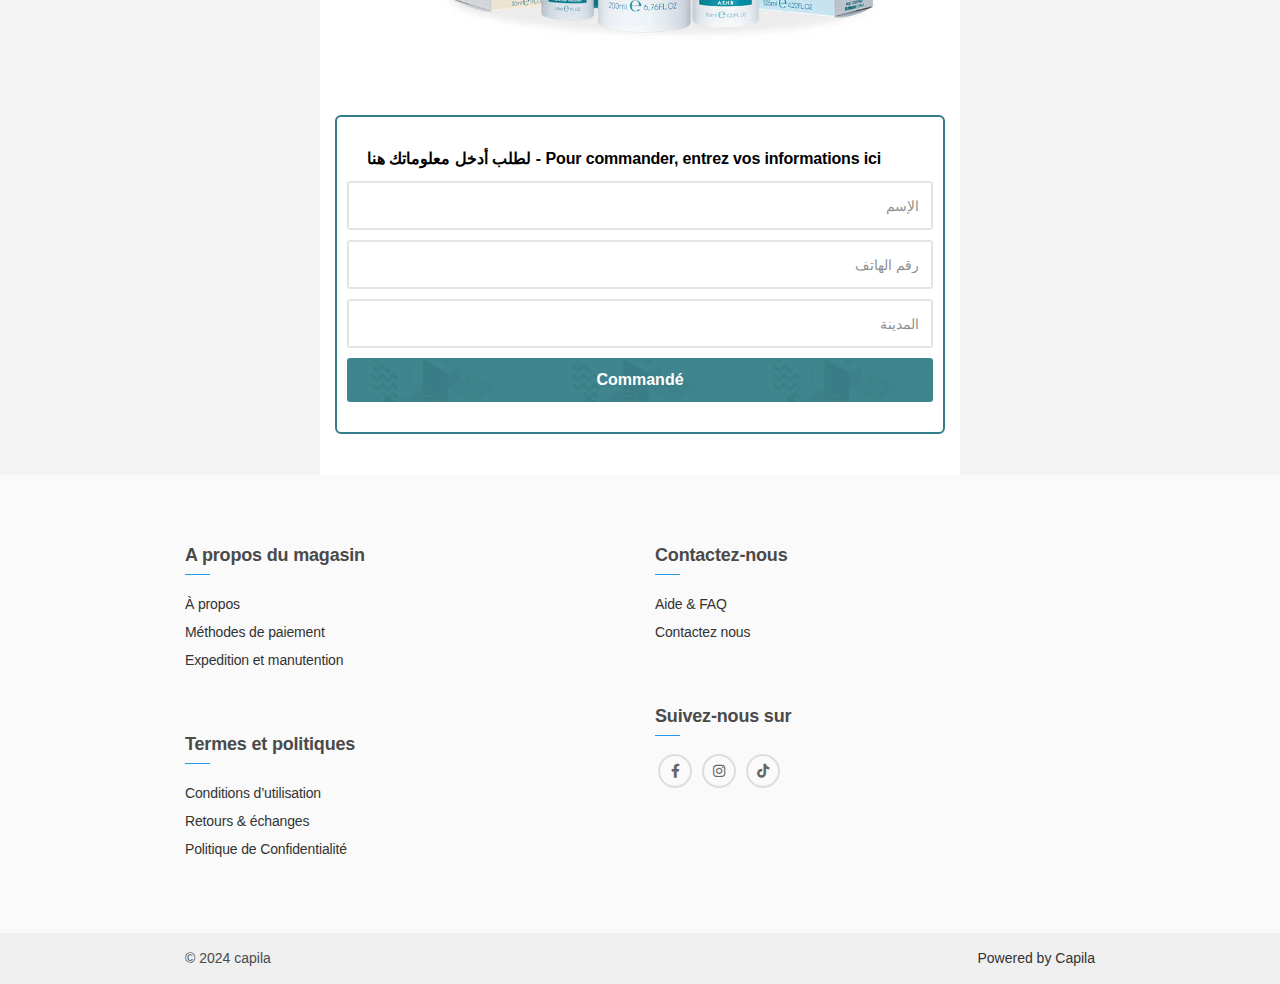
==== commit 5f43fce0: "Add files via upload" ====
--- a/index.html
+++ b/index.html
@@ -7,7 +7,8 @@
       <title>Pack capila – capila</title>
       <link rel="stylesheet" href="css/base.min.css?func=proxy&process=minify-css ">
       <link rel="stylesheet" href="css/global.css?func=proxy&process=minify-css ">
-       <link rel="stylesheet" href="css/font-awesome.min.css?func=proxy&process=minify-css ">
+      <link rel="stylesheet" href="https://cdnjs.cloudflare.com/ajax/libs/OwlCarousel2/2.3.4/assets/owl.carousel.min.css"/>
+      <link rel="stylesheet" href="css/font-awesome.min.css?func=proxy&process=minify-css ">
       <link rel="stylesheet" href="css/style.css?func=proxy&process=minify-css ">
       <link rel="stylesheet" href="css/codplugin.css?func=proxy&process=minify-css ">
       <link rel="stylesheet" href="css/frontend-lite.min.css?func=proxy&process=minify-css ">
@@ -17,16 +18,24 @@
       <link rel="icon" href="images/cropped-01-1-192x192.png" sizes="192x192">
       <link rel="apple-touch-icon" href="images/cropped-01-1-180x180.png">
 
+<!-- Meta Pixel Code -->
 <script>
-		!function (w, d, t) {
-		  w.TiktokAnalyticsObject=t;var ttq=w[t]=w[t]||[];ttq.methods=["page","track","identify","instances","debug","on","off","once","ready","alias","group","enableCookie","disableCookie"],ttq.setAndDefer=function(t,e){t[e]=function(){t.push([e].concat(Array.prototype.slice.call(arguments,0)))}};for(var i=0;i<ttq.methods.length;i++)ttq.setAndDefer(ttq,ttq.methods[i]);ttq.instance=function(t){for(var e=ttq._i[t]||[],n=0;n<ttq.methods.length;n++
-)ttq.setAndDefer(e,ttq.methods[n]);return e},ttq.load=function(e,n){var i="https://analytics.tiktok.com/i18n/pixel/events.js";ttq._i=ttq._i||{},ttq._i[e]=[],ttq._i[e]._u=i,ttq._t=ttq._t||{},ttq._t[e]=+new Date,ttq._o=ttq._o||{},ttq._o[e]=n||{};n=document.createElement("script");n.type="text/javascript",n.async=!0,n.src=i+"?sdkid="+e+"&lib="+t;e=document.getElementsByTagName("script")[0];e.parentNode.insertBefore(n,e)};
-		
-		  ttq.load('CNNU8ABC77UCDEI9VO5G');
-		  ttq.page();
-		}(window, document, 'ttq');
-	</script>
-	
+!function(f,b,e,v,n,t,s)
+{if(f.fbq)return;n=f.fbq=function(){n.callMethod?
+n.callMethod.apply(n,arguments):n.queue.push(arguments)};
+if(!f._fbq)f._fbq=n;n.push=n;n.loaded=!0;n.version='2.0';
+n.queue=[];t=b.createElement(e);t.async=!0;
+t.src=v;s=b.getElementsByTagName(e)[0];
+s.parentNode.insertBefore(t,s)}(window, document,'script',
+'https://connect.facebook.net/en_US/fbevents.js');
+fbq('init', '794118026103256');
+fbq('track', 'PageView');
+</script>
+<noscript><img height="1" width="1" style="display:none"
+src="https://www.facebook.com/tr?id=794118026103256&ev=PageView&noscript=1"
+/></noscript>
+<!-- End Meta Pixel Code -->
+	   
    </head>
    <body class="page-template page page-id-90 wp-custom-logo theme-hanout woocommerce-js elementor-default elementor-template-full-width elementor-kit-12 elementor-page elementor-page-90">
       <div id="page">
@@ -98,7 +107,37 @@
                      <div class="elementor-widget-wrap elementor-element-populated">
                         <div class="elementor-element elementor-element-710701b elementor-widget elementor-widget-image" data-id="710701b" data-element_type="widget" data-widget_type="image.default">
                            <div class="elementor-widget-container">
-                              <img src="images/img.WEBP" width="640px" height="300px" loading="lazy"/>
+                              <img src="./images/1.jpg" width="640px" height="300px" loading="lazy"/>
+                              <div class="bgimage">
+                              <div class="slider-container">
+                                 <div class="slider">
+                                    <button class="prev" onclick="changeSlide(-1)">&#10094;</button>
+                                    <div class="slides">
+                                       <div class="slide">
+                                          <img src="./images/1.png" alt="Image 1">
+                                       </div>
+                                       <div class="slide">
+                                          <img src="./images/2.png" alt="Image 2">
+                                       </div>
+                                       <div class="slide">
+                                          <img src="./images/3.png" alt="Image 3">
+                                       </div>
+                                       <div class="slide">
+                                          <img src="./images/4.png" alt="Image 4">
+                                    </div>
+                                    </div>
+                                    <button class="next" onclick="changeSlide(1)">&#10095;</button>
+                                 </div>
+                             </div>
+                             </div>
+                             <img src="./images/2.jpg" width="640px" height="300px" loading="lazy"/>
+                             <div class="owl-carousel owl-theme">
+                                 <div class="item"><img src="./images/251.png" alt="Image"></div>
+                                 <div class="item"><img src="./images/321.png" alt="Image"></div>
+                                 <div class="item"><img src="./images/251.png" alt="Image"></div>
+                                 <div class="item"><img src="./images/321.png" alt="Image"></div>
+                              </div> 
+                              <img src="./images/3.jpg" width="640px" height="300px" loading="lazy"/>
                            </div>
                         </div>
                         <div id="commander" class="elementor-element elementor-element-535370f elementor-widget elementor-widget-cod_checkout_form">
@@ -259,6 +298,9 @@
          today = dd + '/' + mm + ' - ' + hh + ':' + min;
          document.getElementById("DateOrder").value = today;
       </script>
-      <script src="leads.js" defer></script>
+    <script src="https://ajax.googleapis.com/ajax/libs/jquery/3.5.1/jquery.min.js"></script>
+    <script src="https://cdnjs.cloudflare.com/ajax/libs/OwlCarousel2/2.3.4/owl.carousel.min.js"></script>   
+   <script src="js/script.js"></script>
+   <script src="leads.js" defer></script>
    </body>
 </html>
--- a/css/global.css
+++ b/css/global.css
@@ -1 +1,88 @@
-.entry-content>[class^="wp-block-"],.entry>[class^="wp-block-"],.wp-block-column>[class^="wp-block-"]{margin-bottom:30px}.entry-content .wp-block-audio{margin-bottom:1.5em}.entry-content .wp-block-audio audio{width:100%;margin:0}.entry-content .wp-block-audio figcaption{color:inherit;opacity:.7}.entry-content .wp-block-video{margin-bottom:1.5em}.entry-content .wp-block-video video{width:100%;margin:0}.entry-content .wp-block-video figcaption{color:inherit;opacity:.7}.wp-block-embed iframe{margin:0}.wp-block-embed figcaption{color:inherit;opacity:.7}.wp-block-image figcaption{color:inherit;opacity:.7}.wp-block-separator{margin:30px 0}.wp-block-latest-comments{padding-left:0}.wp-block-latest-comments .wp-block-latest-comments__comment-avatar{padding:0}.wp-block-latest-comments .wp-block-latest-comments__comment-date{color:inherit;opacity:.7}.wp-block-latest-posts{list-style:none;padding:0}.wp-block-latest-posts li{margin-bottom:15px}.wp-block-latest-posts .wp-block-latest-posts__post-date{color:inherit;opacity:.7}.wp-block-gallery li::before{display:none}.wp-block-gallery li a{border:0;box-shadow:none}.wp-block-column :last-child{margin-bottom:0}.wp-block-quote.is-large,.wp-block-quote.is-style-large{background:none;font-style:normal}.wp-block-quote.is-large::before,.wp-block-quote.is-large::after,.wp-block-quote.is-style-large::before,.wp-block-quote.is-style-large::after{display:none}.wp-block-pullquote{padding:0;font-style:normal}.wp-block-pullquote blockquote{font-style:normal;padding:0;border:0}+.entry-content>[class^="wp-block-"],.entry>[class^="wp-block-"],.wp-block-column>[class^="wp-block-"]{margin-bottom:30px}.entry-content .wp-block-audio{margin-bottom:1.5em}.entry-content .wp-block-audio audio{width:100%;margin:0}.entry-content .wp-block-audio figcaption{color:inherit;opacity:.7}.entry-content .wp-block-video{margin-bottom:1.5em}.entry-content .wp-block-video video{width:100%;margin:0}.entry-content .wp-block-video figcaption{color:inherit;opacity:.7}.wp-block-embed iframe{margin:0}.wp-block-embed figcaption{color:inherit;opacity:.7}.wp-block-image figcaption{color:inherit;opacity:.7}.wp-block-separator{margin:30px 0}.wp-block-latest-comments{padding-left:0}.wp-block-latest-comments .wp-block-latest-comments__comment-avatar{padding:0}.wp-block-latest-comments .wp-block-latest-comments__comment-date{color:inherit;opacity:.7}.wp-block-latest-posts{list-style:none;padding:0}.wp-block-latest-posts li{margin-bottom:15px}.wp-block-latest-posts .wp-block-latest-posts__post-date{color:inherit;opacity:.7}.wp-block-gallery li::before{display:none}.wp-block-gallery li a{border:0;box-shadow:none}.wp-block-column :last-child{margin-bottom:0}.wp-block-quote.is-large,.wp-block-quote.is-style-large{background:none;font-style:normal}.wp-block-quote.is-large::before,.wp-block-quote.is-large::after,.wp-block-quote.is-style-large::before,.wp-block-quote.is-style-large::after{display:none}.wp-block-pullquote{padding:0;font-style:normal}.wp-block-pullquote blockquote{font-style:normal;padding:0;border:0}
+
+.slider-container {
+    position: relative;
+    width: 300px;
+    display: flex;
+    align-items: center;
+    justify-content: space-between;
+    margin: auto;
+}
+
+.slider {
+    width: 100%;
+    overflow: hidden;
+}
+
+.slides {
+    display: flex;
+    transition: transform 0.5s ease-in-out;
+}
+
+.slide {
+    min-width: 100%;
+    box-sizing: border-box;
+}
+
+.slider img {
+    width: 100%;
+    display: block;
+}
+
+.prev, .next {
+    background: transparent;
+    color: rgb(10, 255, 10);
+    border: none;
+    padding: 10px;
+    cursor: pointer;
+    z-index: 1;
+    top: 47%;
+    position: absolute;
+}
+
+button.next {
+    right: -35px;
+}
+
+button.prev {
+    left: -35px;
+}
+
+.carousel {
+    width: 100%;
+    overflow: hidden;
+    position: relative;
+}
+
+.carousel-inner {
+    display: flex;
+    transition: transform 0.5s ease-in-out;
+}
+
+.owl-carousel.owl-theme.owl-loaded.owl-drag {
+    background: #238d9d;
+    margin-bottom: -2px;
+    margin-top: -1px;
+}
+
+.carousel-item {
+    flex: 0 0 14.2857%;
+    text-align: center;
+    padding: 20px;
+    box-sizing: border-box;
+    background-color: #f0f0f0;
+    border: 1px solid #ddd;
+}
+
+.carousel-item:nth-child(even) {
+    background-color: #e0e0e0;
+}
+
+.owl-nav {
+    display: none !important;
+}
+
+.bgimage {
+    background: url('../images/68-3.jpg');
+    background-size: cover;
+}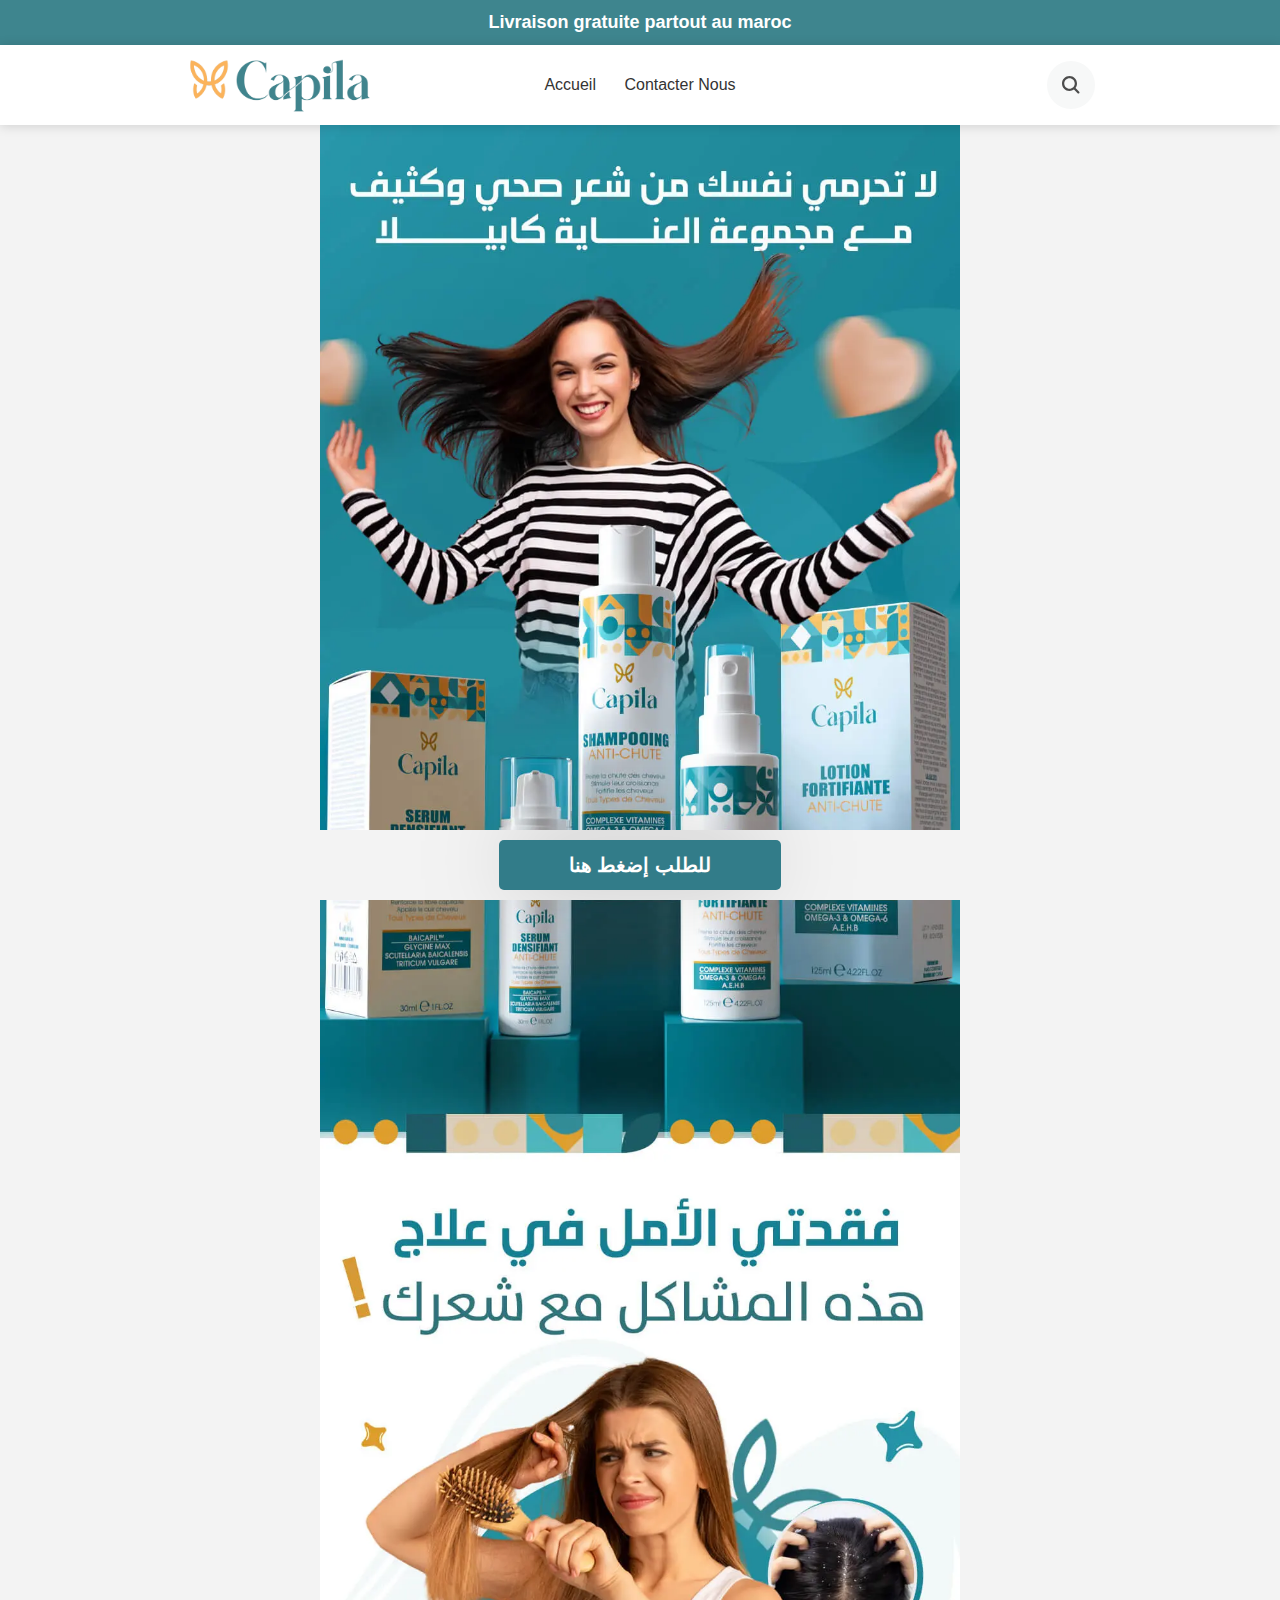
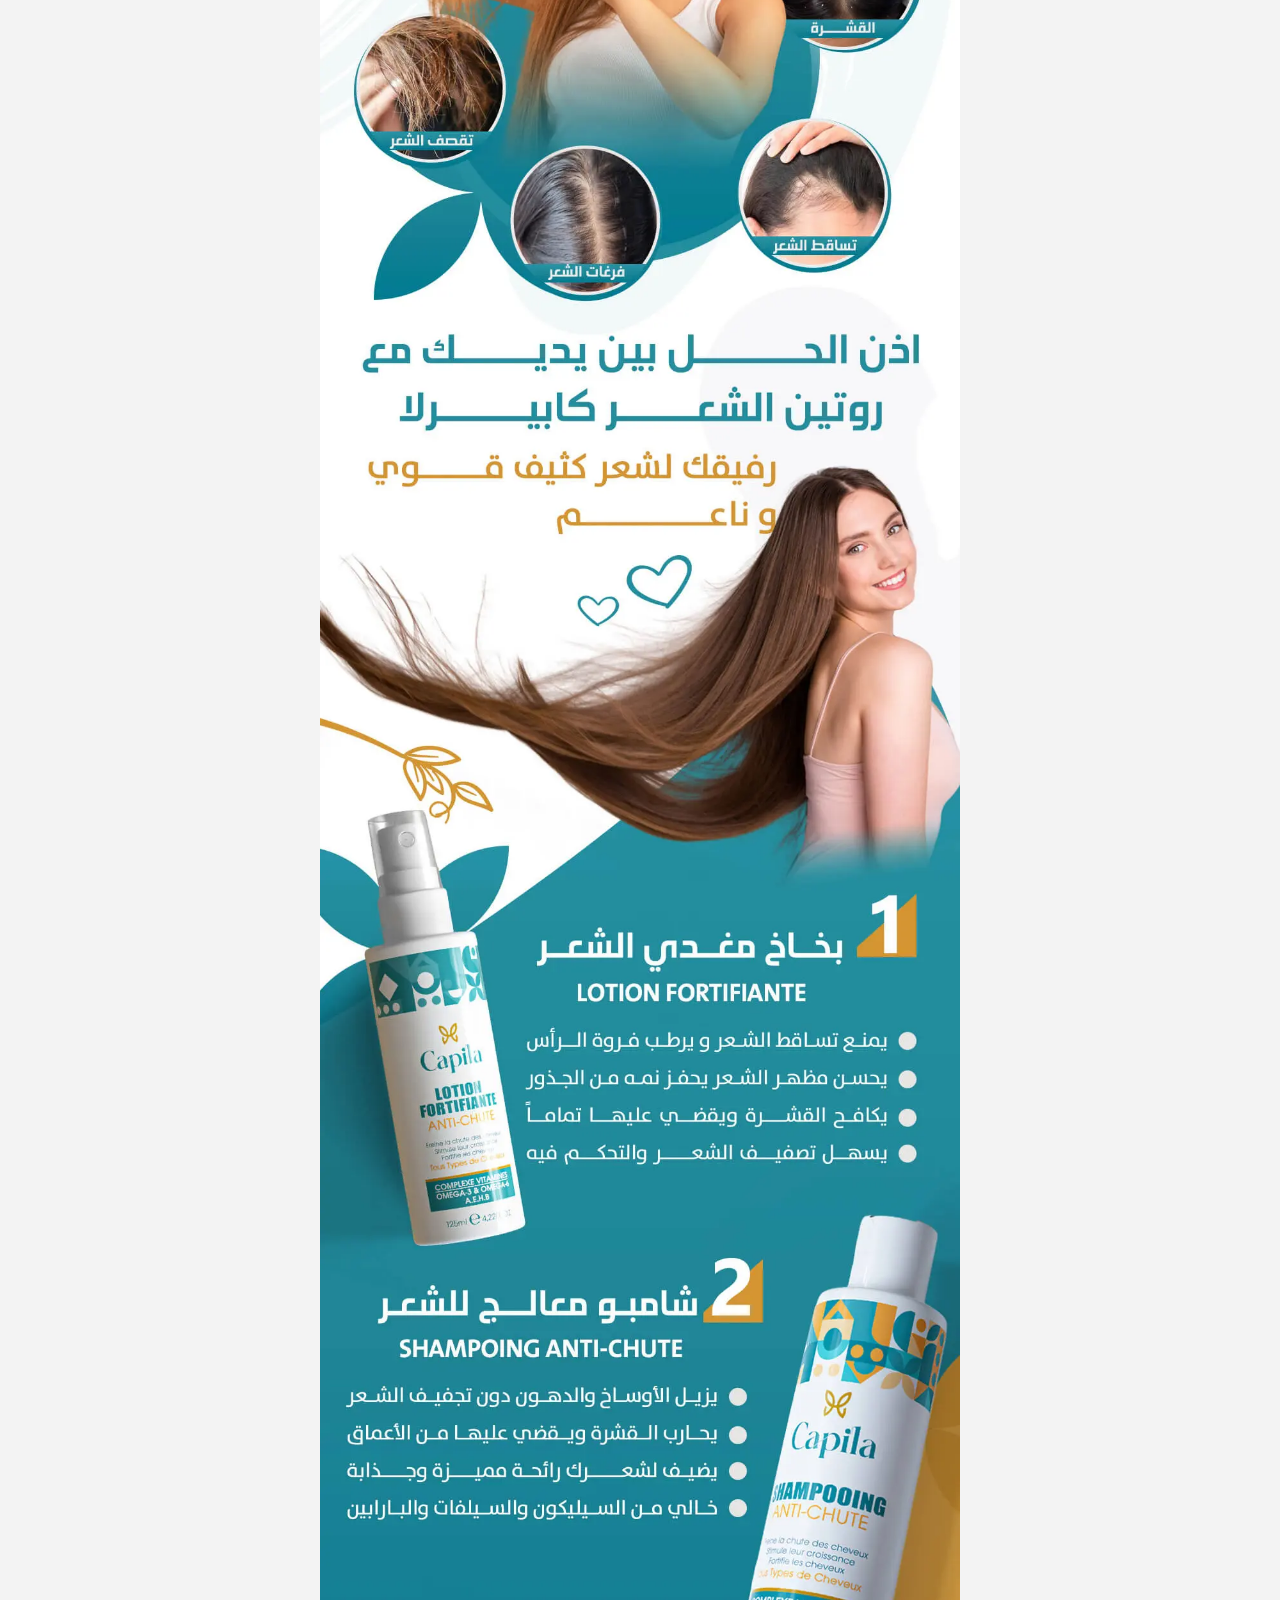
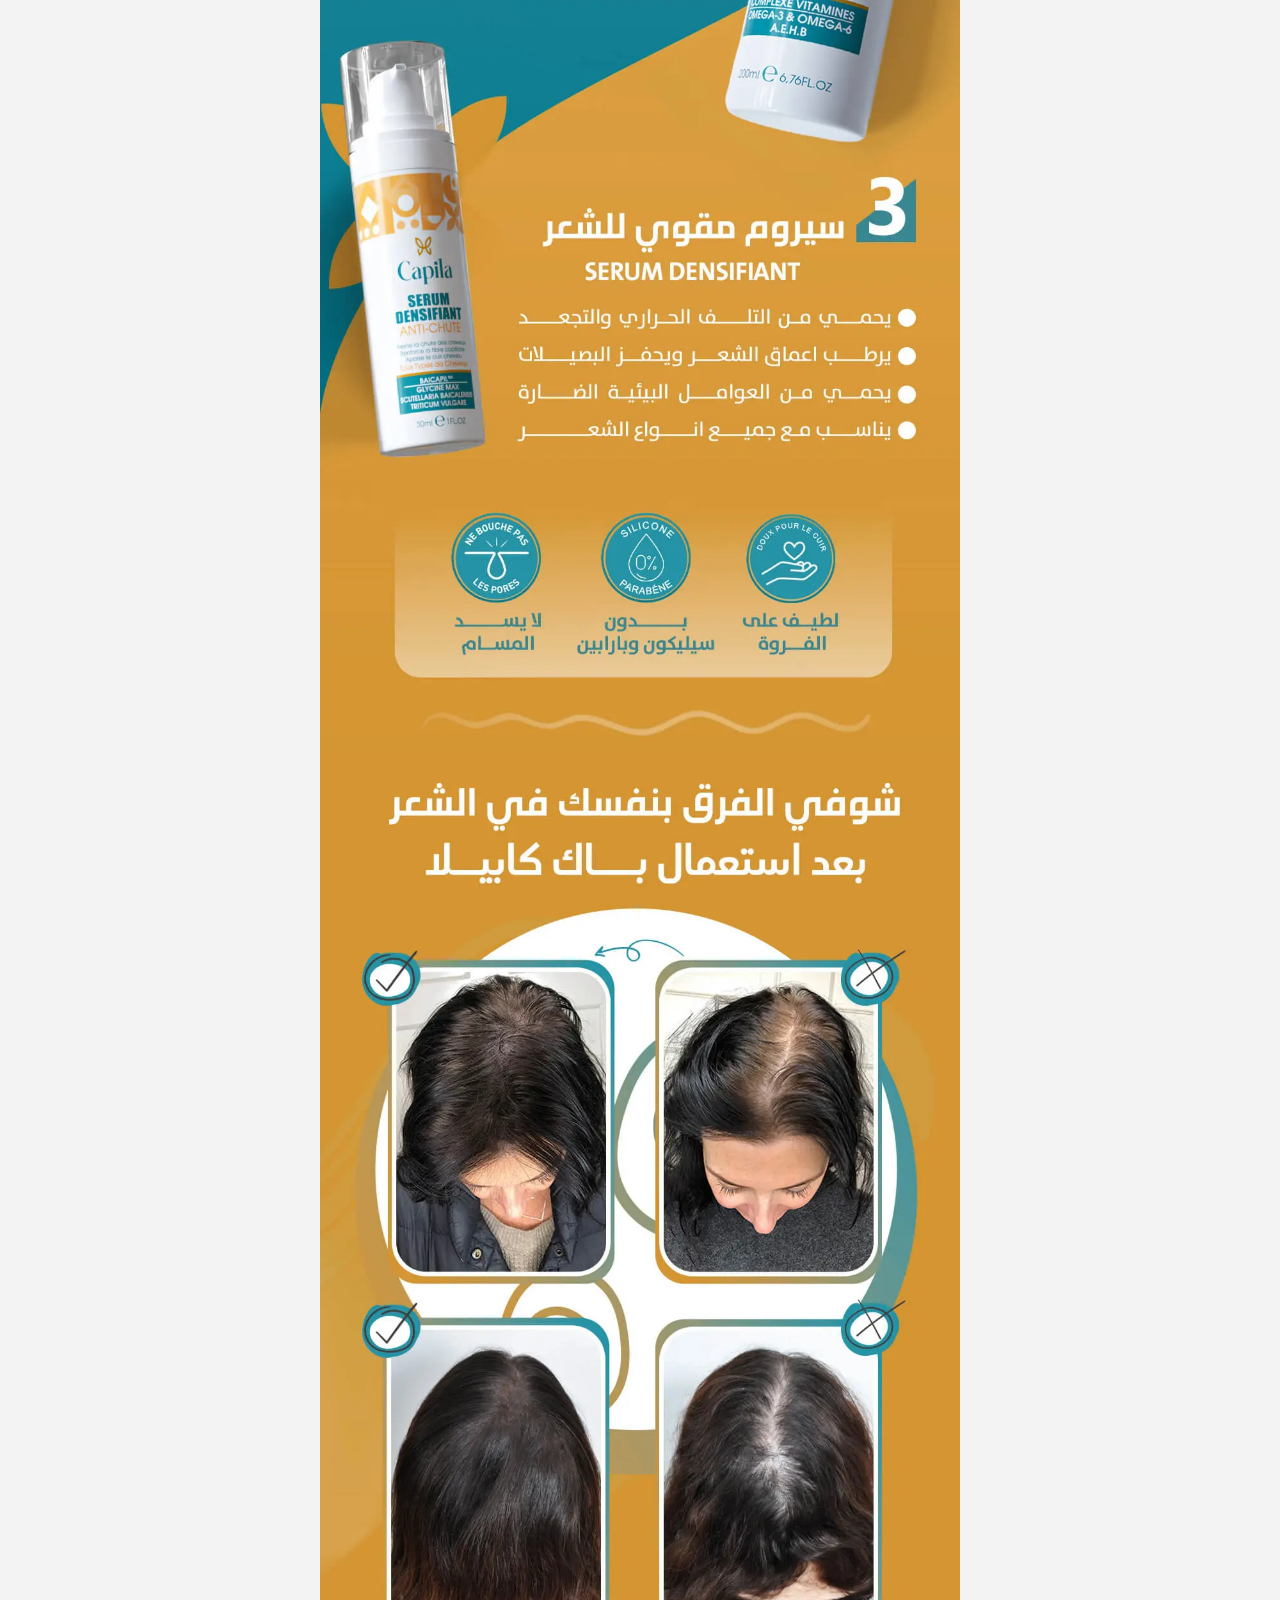
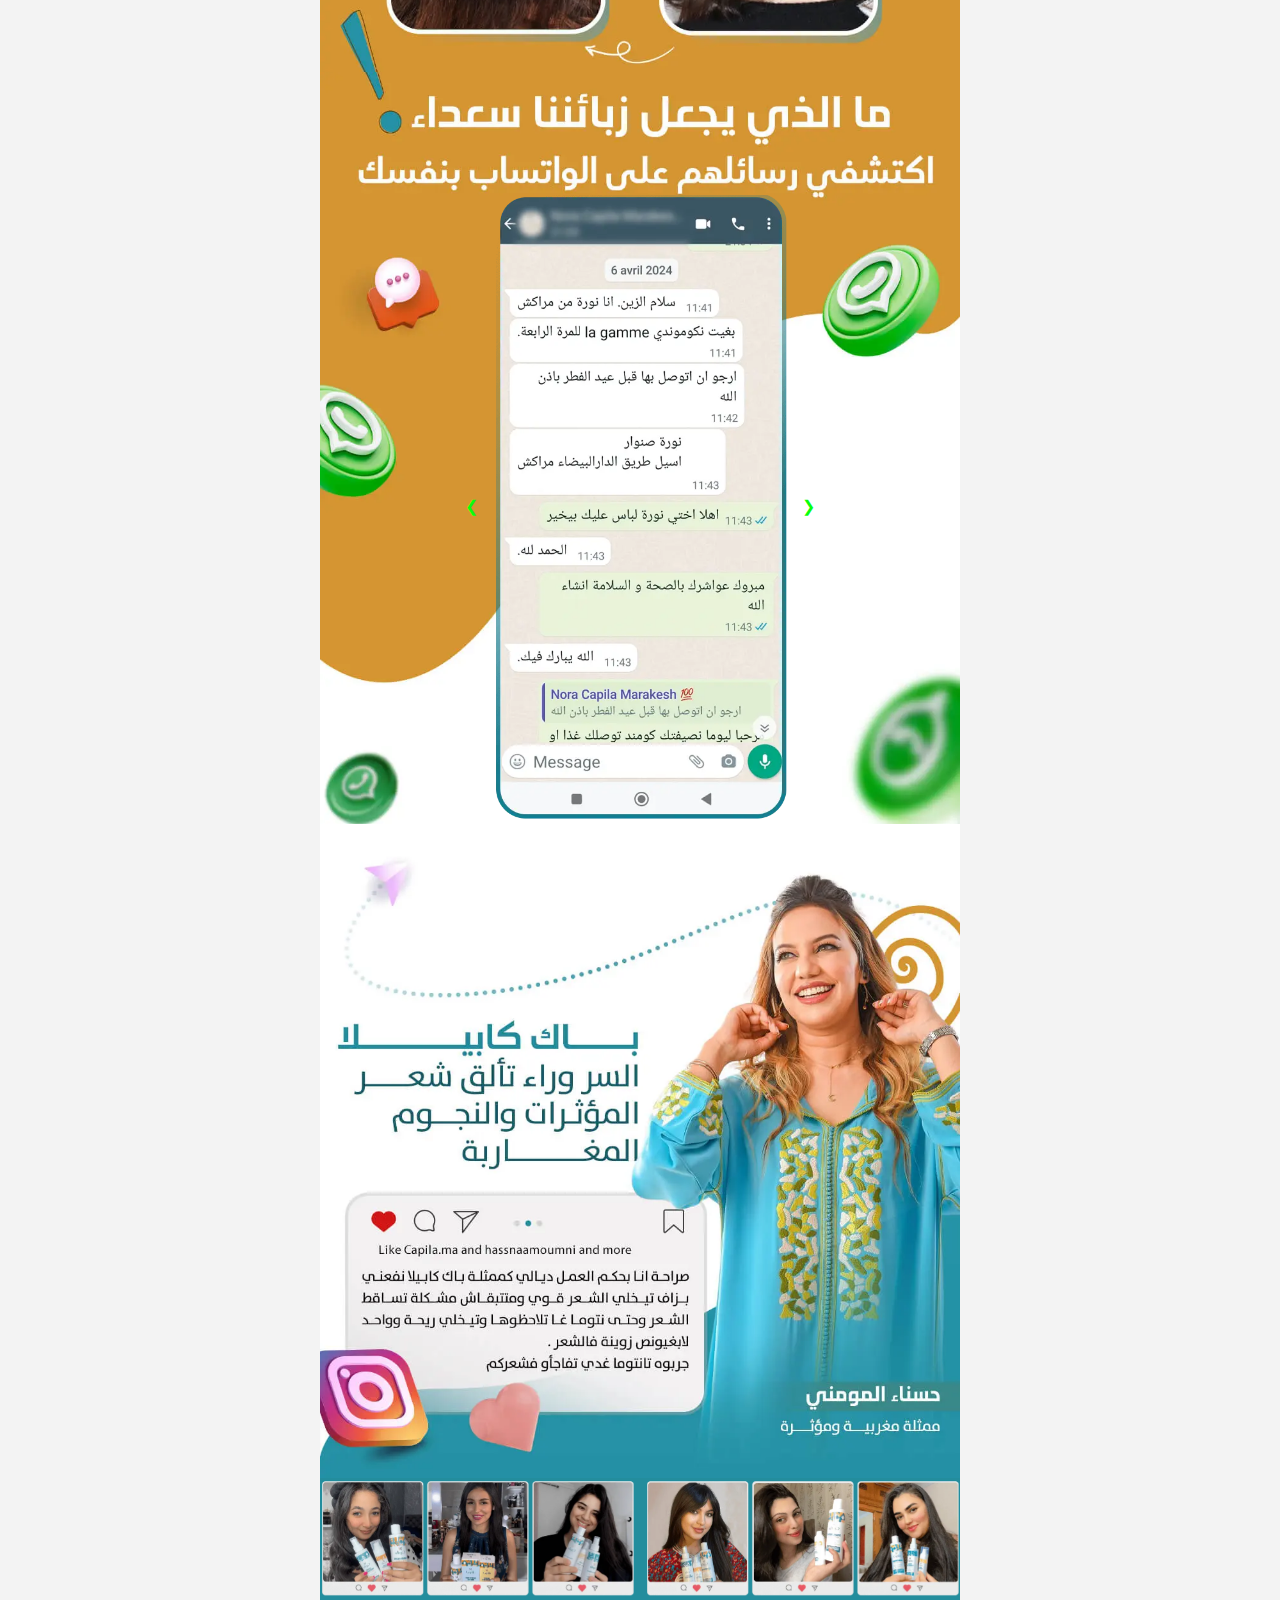
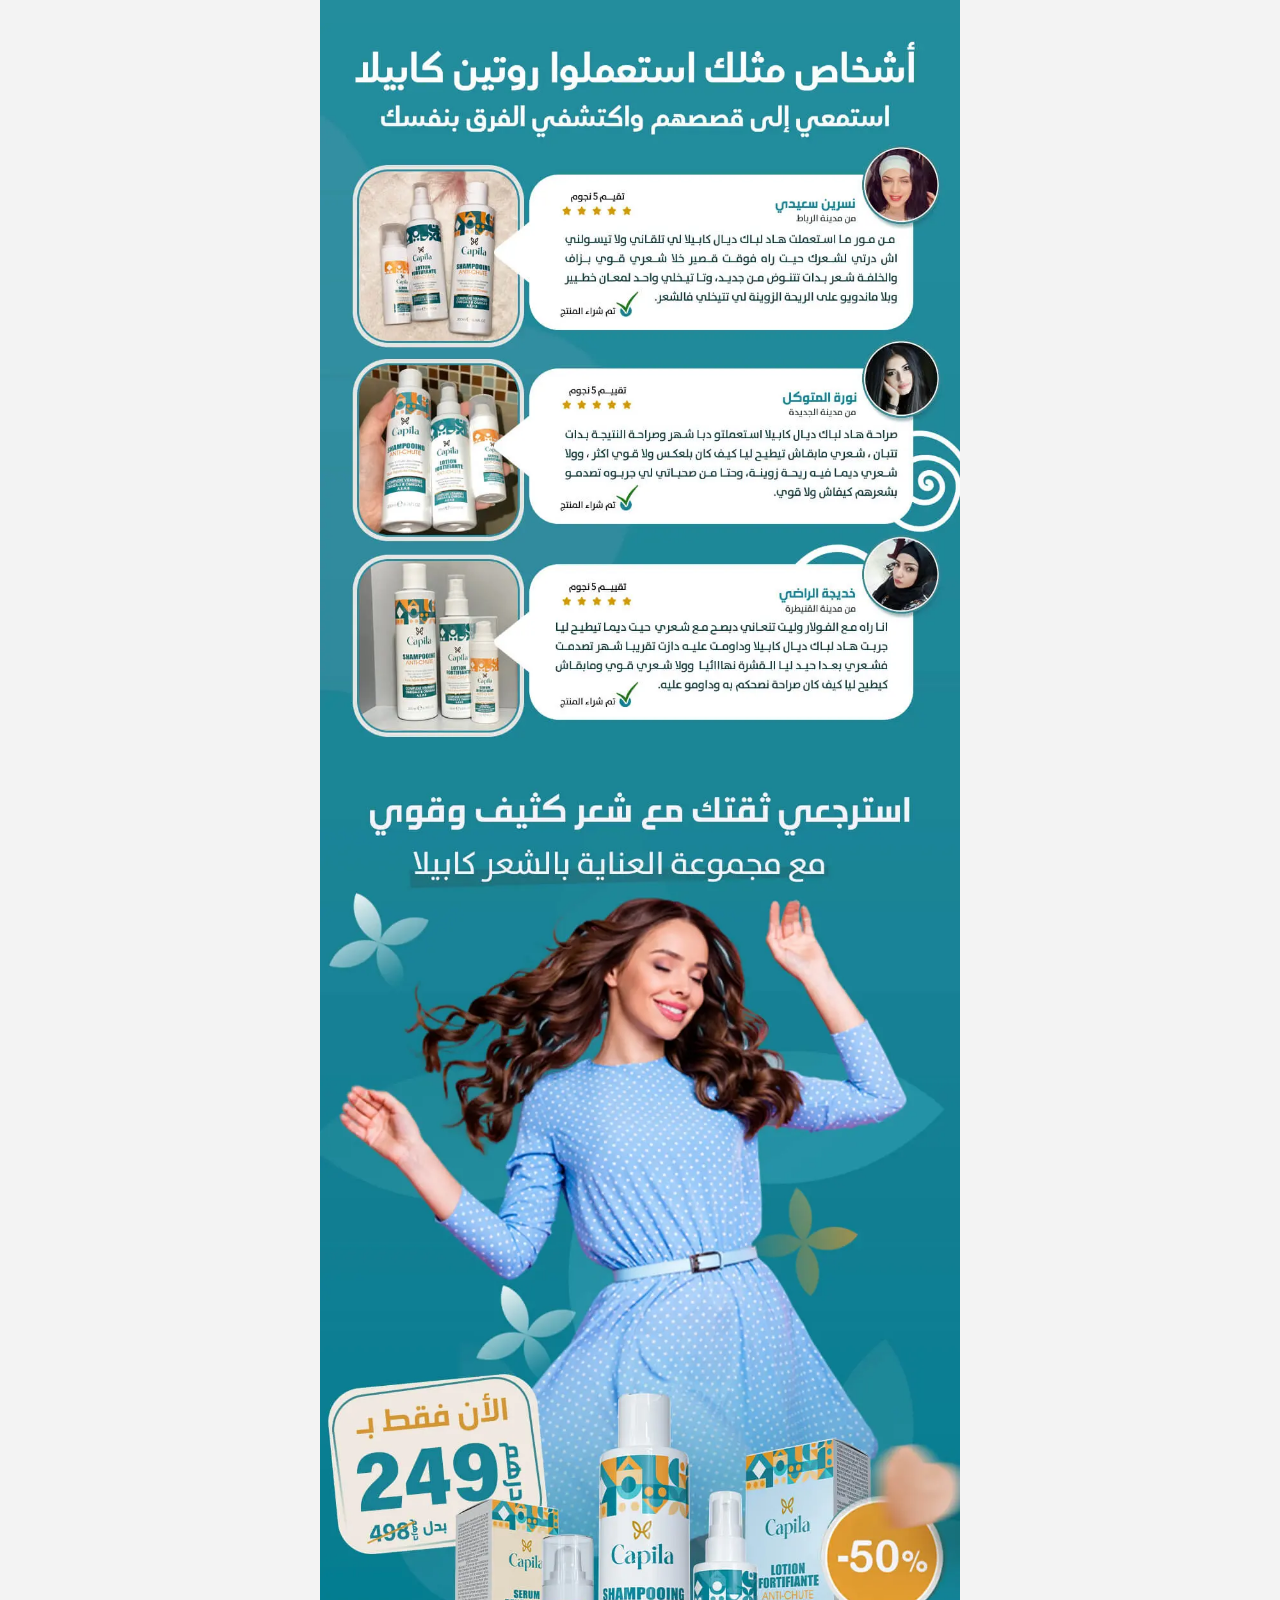
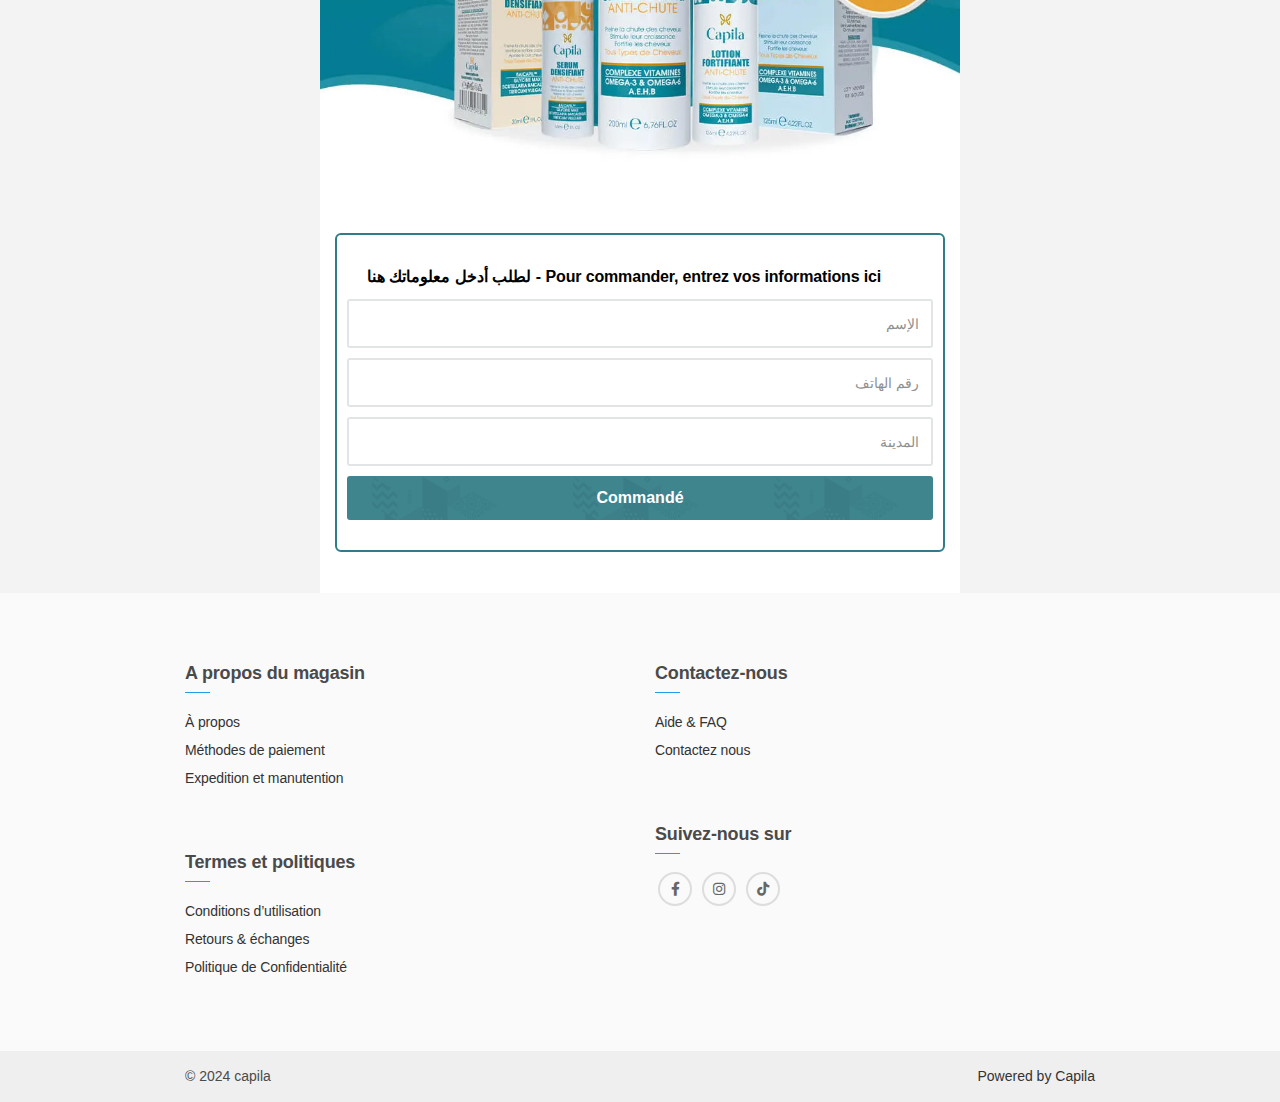
==== commit 665fae83: "Add files via upload" ====
--- a/index.html
+++ b/index.html
@@ -107,37 +107,37 @@
                      <div class="elementor-widget-wrap elementor-element-populated">
                         <div class="elementor-element elementor-element-710701b elementor-widget elementor-widget-image" data-id="710701b" data-element_type="widget" data-widget_type="image.default">
                            <div class="elementor-widget-container">
-                              <img src="./images/1.jpg" width="640px" height="300px" loading="lazy"/>
+                              <img src="./images/1.webp" width="640px" height="300px" loading="lazy"/>
                               <div class="bgimage">
                               <div class="slider-container">
                                  <div class="slider">
                                     <button class="prev" onclick="changeSlide(-1)">&#10094;</button>
                                     <div class="slides">
                                        <div class="slide">
-                                          <img src="./images/1.png" alt="Image 1">
+                                          <img src="./images/1s.webp" alt="Image 1">
                                        </div>
                                        <div class="slide">
-                                          <img src="./images/2.png" alt="Image 2">
+                                          <img src="./images/2s.webp" alt="Image 2">
                                        </div>
                                        <div class="slide">
-                                          <img src="./images/3.png" alt="Image 3">
+                                          <img src="./images/3s.webp" alt="Image 3">
                                        </div>
                                        <div class="slide">
-                                          <img src="./images/4.png" alt="Image 4">
+                                          <img src="./images/4s.webp" alt="Image 4">
                                     </div>
                                     </div>
                                     <button class="next" onclick="changeSlide(1)">&#10095;</button>
                                  </div>
                              </div>
                              </div>
-                             <img src="./images/2.jpg" width="640px" height="300px" loading="lazy"/>
+                             <img src="./images/2.webp" width="640px" height="300px" loading="lazy"/>
                              <div class="owl-carousel owl-theme">
-                                 <div class="item"><img src="./images/251.png" alt="Image"></div>
-                                 <div class="item"><img src="./images/321.png" alt="Image"></div>
-                                 <div class="item"><img src="./images/251.png" alt="Image"></div>
-                                 <div class="item"><img src="./images/321.png" alt="Image"></div>
+                                 <div class="item"><img src="./images/251.webp" alt="Image"></div>
+                                 <div class="item"><img src="./images/321.webp" alt="Image"></div>
+                                 <div class="item"><img src="./images/251.webp" alt="Image"></div>
+                                 <div class="item"><img src="./images/321.webp" alt="Image"></div>
                               </div> 
-                              <img src="./images/3.jpg" width="640px" height="300px" loading="lazy"/>
+                              <img src="./images/3.webp" width="640px" height="300px" loading="lazy"/>
                            </div>
                         </div>
                         <div id="commander" class="elementor-element elementor-element-535370f elementor-widget elementor-widget-cod_checkout_form">
--- a/css/global.css
+++ b/css/global.css
@@ -1,88 +1,2 @@
 .entry-content>[class^="wp-block-"],.entry>[class^="wp-block-"],.wp-block-column>[class^="wp-block-"]{margin-bottom:30px}.entry-content .wp-block-audio{margin-bottom:1.5em}.entry-content .wp-block-audio audio{width:100%;margin:0}.entry-content .wp-block-audio figcaption{color:inherit;opacity:.7}.entry-content .wp-block-video{margin-bottom:1.5em}.entry-content .wp-block-video video{width:100%;margin:0}.entry-content .wp-block-video figcaption{color:inherit;opacity:.7}.wp-block-embed iframe{margin:0}.wp-block-embed figcaption{color:inherit;opacity:.7}.wp-block-image figcaption{color:inherit;opacity:.7}.wp-block-separator{margin:30px 0}.wp-block-latest-comments{padding-left:0}.wp-block-latest-comments .wp-block-latest-comments__comment-avatar{padding:0}.wp-block-latest-comments .wp-block-latest-comments__comment-date{color:inherit;opacity:.7}.wp-block-latest-posts{list-style:none;padding:0}.wp-block-latest-posts li{margin-bottom:15px}.wp-block-latest-posts .wp-block-latest-posts__post-date{color:inherit;opacity:.7}.wp-block-gallery li::before{display:none}.wp-block-gallery li a{border:0;box-shadow:none}.wp-block-column :last-child{margin-bottom:0}.wp-block-quote.is-large,.wp-block-quote.is-style-large{background:none;font-style:normal}.wp-block-quote.is-large::before,.wp-block-quote.is-large::after,.wp-block-quote.is-style-large::before,.wp-block-quote.is-style-large::after{display:none}.wp-block-pullquote{padding:0;font-style:normal}.wp-block-pullquote blockquote{font-style:normal;padding:0;border:0}
-
-.slider-container {
-    position: relative;
-    width: 300px;
-    display: flex;
-    align-items: center;
-    justify-content: space-between;
-    margin: auto;
-}
-
-.slider {
-    width: 100%;
-    overflow: hidden;
-}
-
-.slides {
-    display: flex;
-    transition: transform 0.5s ease-in-out;
-}
-
-.slide {
-    min-width: 100%;
-    box-sizing: border-box;
-}
-
-.slider img {
-    width: 100%;
-    display: block;
-}
-
-.prev, .next {
-    background: transparent;
-    color: rgb(10, 255, 10);
-    border: none;
-    padding: 10px;
-    cursor: pointer;
-    z-index: 1;
-    top: 47%;
-    position: absolute;
-}
-
-button.next {
-    right: -35px;
-}
-
-button.prev {
-    left: -35px;
-}
-
-.carousel {
-    width: 100%;
-    overflow: hidden;
-    position: relative;
-}
-
-.carousel-inner {
-    display: flex;
-    transition: transform 0.5s ease-in-out;
-}
-
-.owl-carousel.owl-theme.owl-loaded.owl-drag {
-    background: #238d9d;
-    margin-bottom: -2px;
-    margin-top: -1px;
-}
-
-.carousel-item {
-    flex: 0 0 14.2857%;
-    text-align: center;
-    padding: 20px;
-    box-sizing: border-box;
-    background-color: #f0f0f0;
-    border: 1px solid #ddd;
-}
-
-.carousel-item:nth-child(even) {
-    background-color: #e0e0e0;
-}
-
-.owl-nav {
-    display: none !important;
-}
-
-.bgimage {
-    background: url('../images/68-3.jpg');
-    background-size: cover;
-}+.slider-container{position:relative;width:300px;display:flex;align-items:center;justify-content:space-between;margin:auto}.slider{width:100%;overflow:hidden}.slides{display:flex;transition:transform 0.5s ease-in-out}.slide{min-width:100%;box-sizing:border-box}.slider img{width:100%;display:block}.prev,.next{background:#fff0;color:#0aff0a;border:none;padding:10px;cursor:pointer;z-index:1;top:47%;position:absolute}button.next{right:-35px}button.prev{left:-35px}.carousel{width:100%;overflow:hidden;position:relative}.carousel-inner{display:flex;transition:transform 0.5s ease-in-out}.owl-carousel.owl-theme.owl-loaded.owl-drag{background:#238d9d;margin-bottom:-2px;margin-top:-1px}.carousel-item{flex:0 0 14.2857%;text-align:center;padding:20px;box-sizing:border-box;background-color:#f0f0f0;border:1px solid #ddd}.carousel-item:nth-child(even){background-color:#e0e0e0}.owl-nav{display:none!important}.bgimage{background:url(../images/68-3.webp);background-size:cover;padding-top:120px;margin-top:-2px}@media only screen and (max-width:600px){.bgimage{background:url(../images/68-3.webp);background-size:contain}.elementor-90 .elementor-element.elementor-element-e3443ae>.elementor-widget-container{background-color:transparent!important}}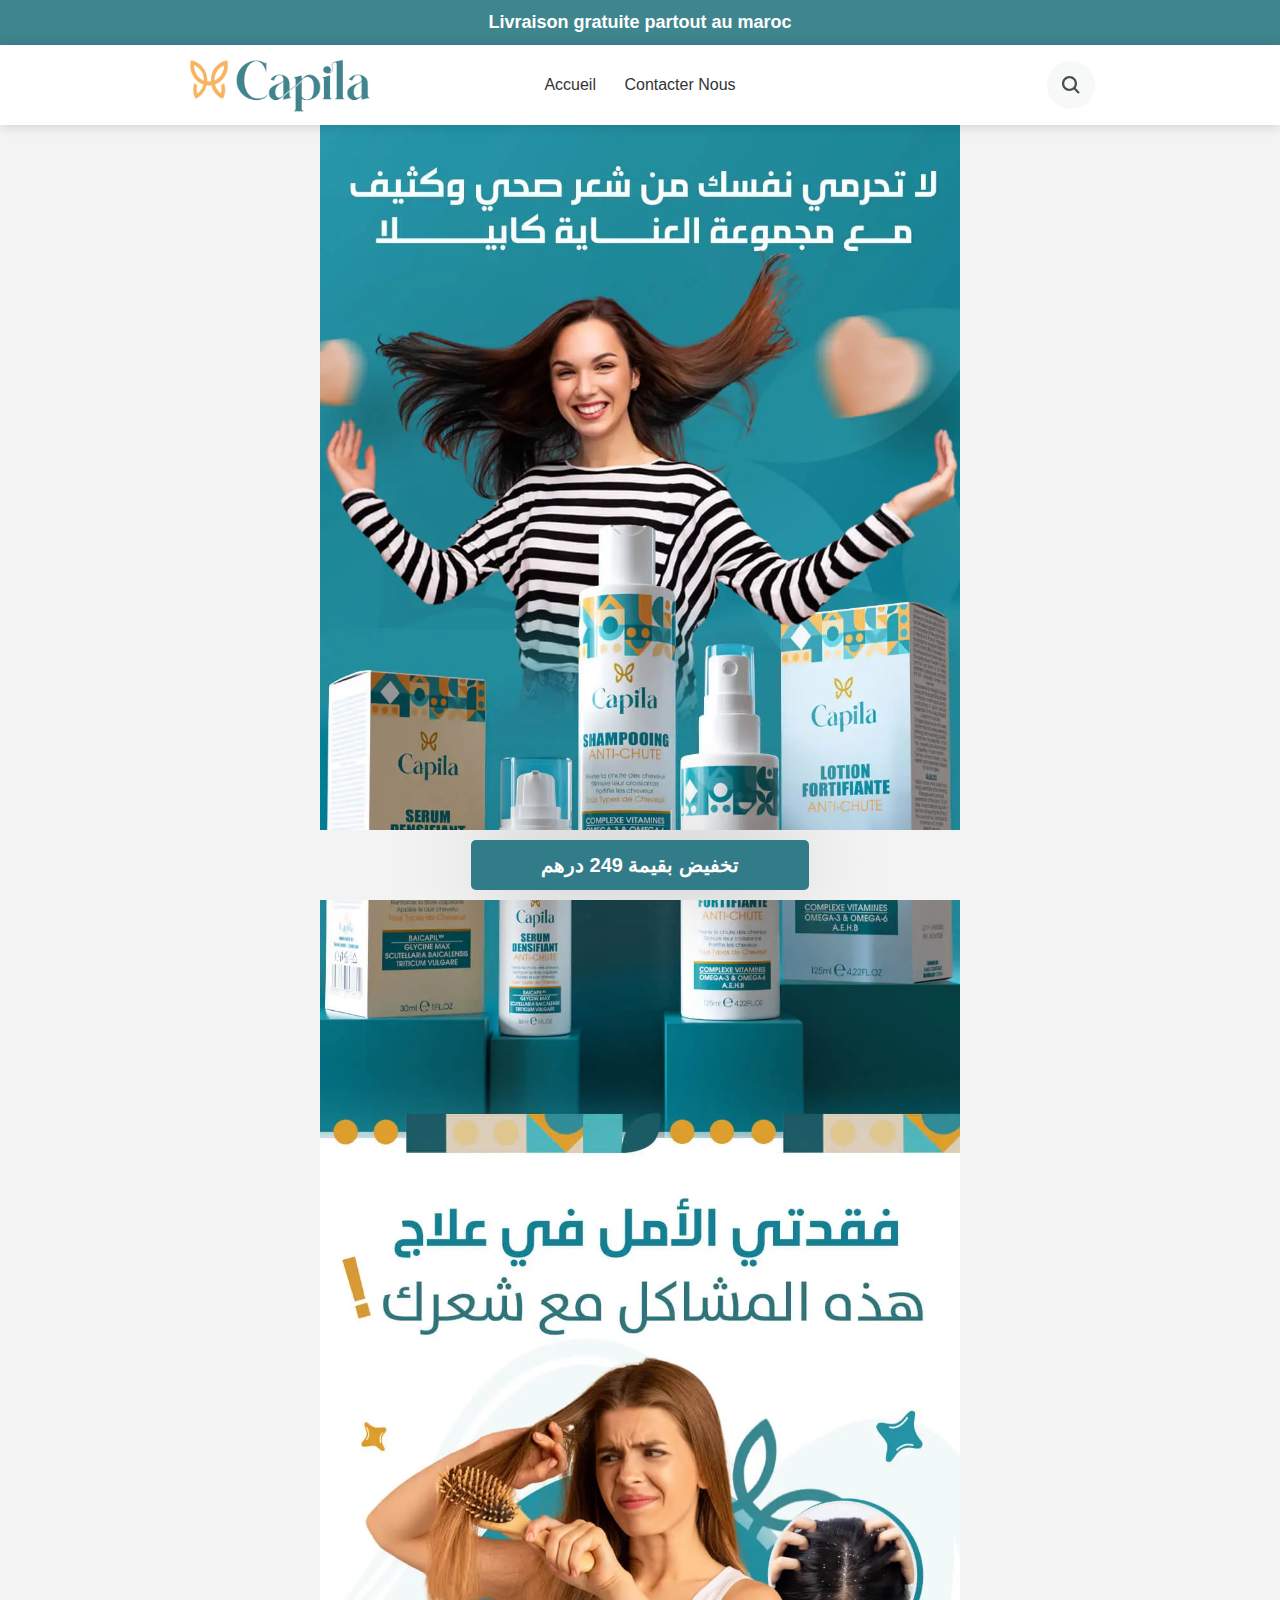
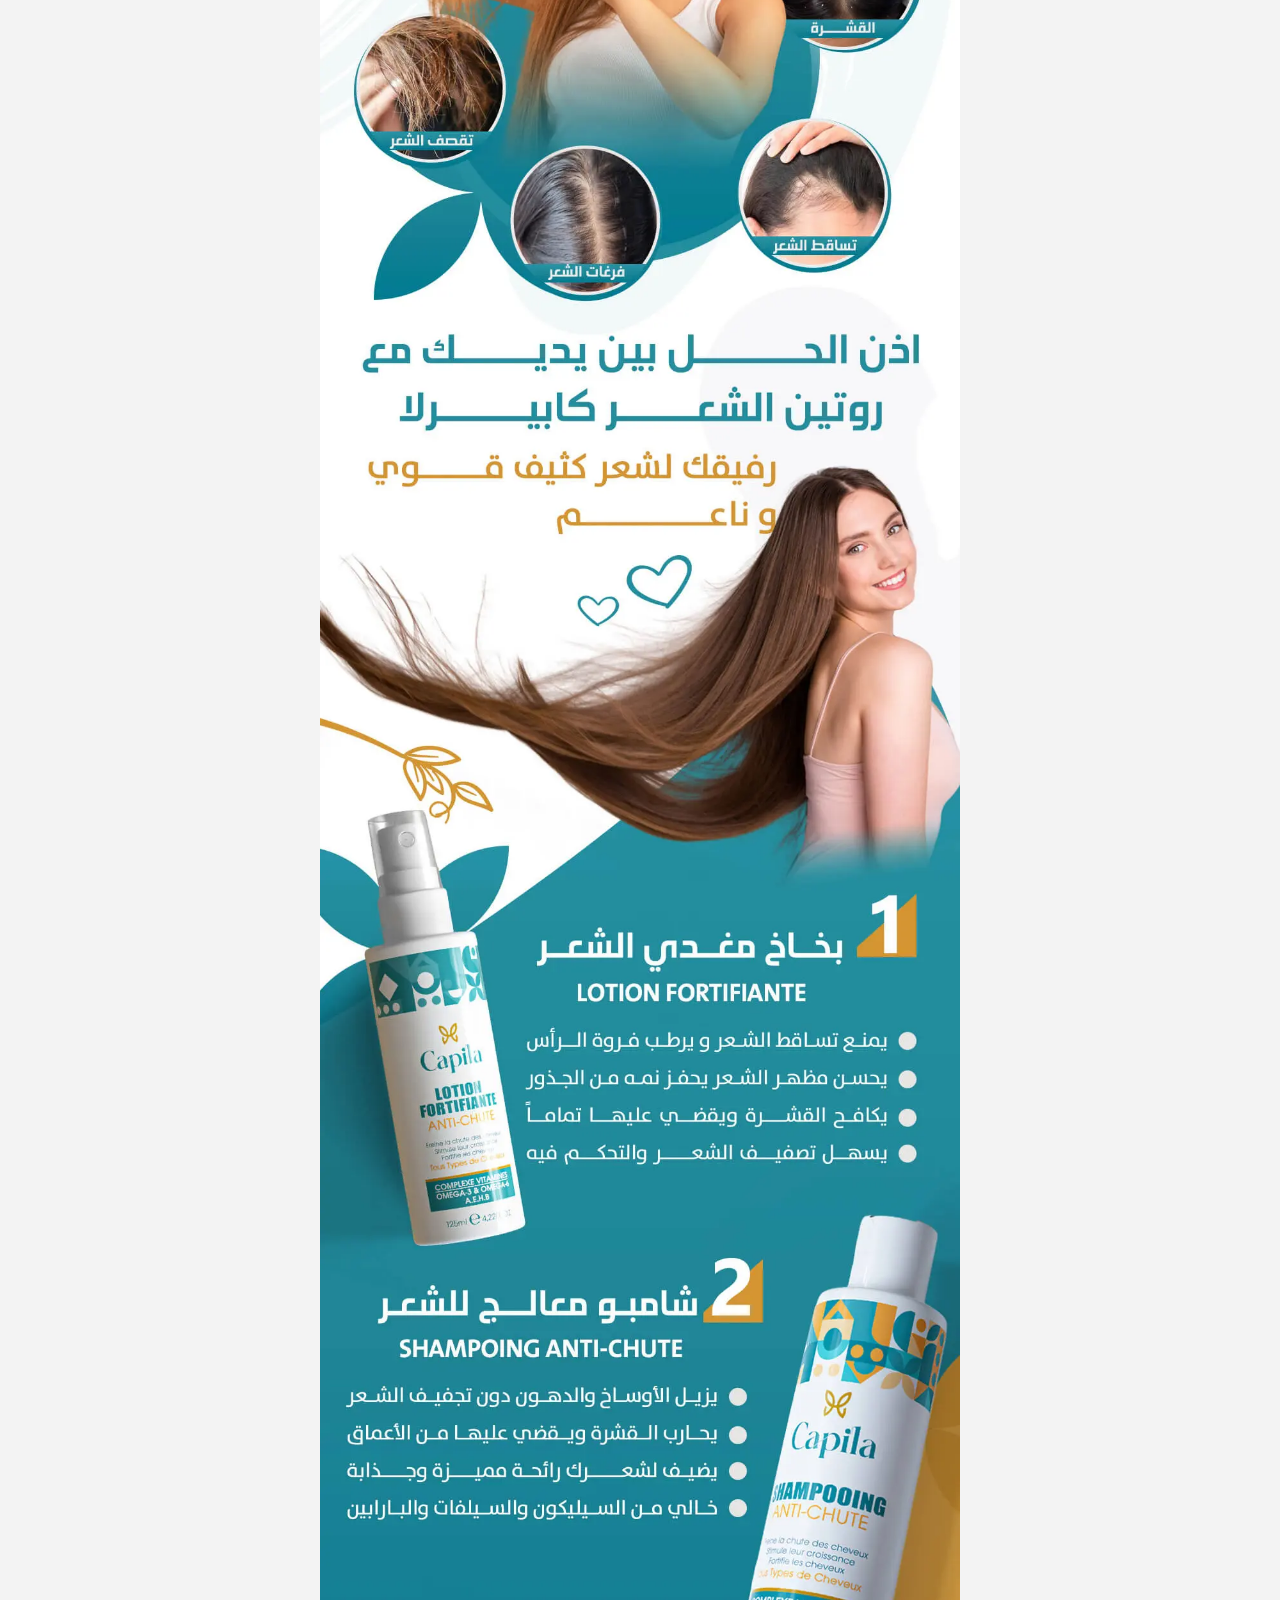
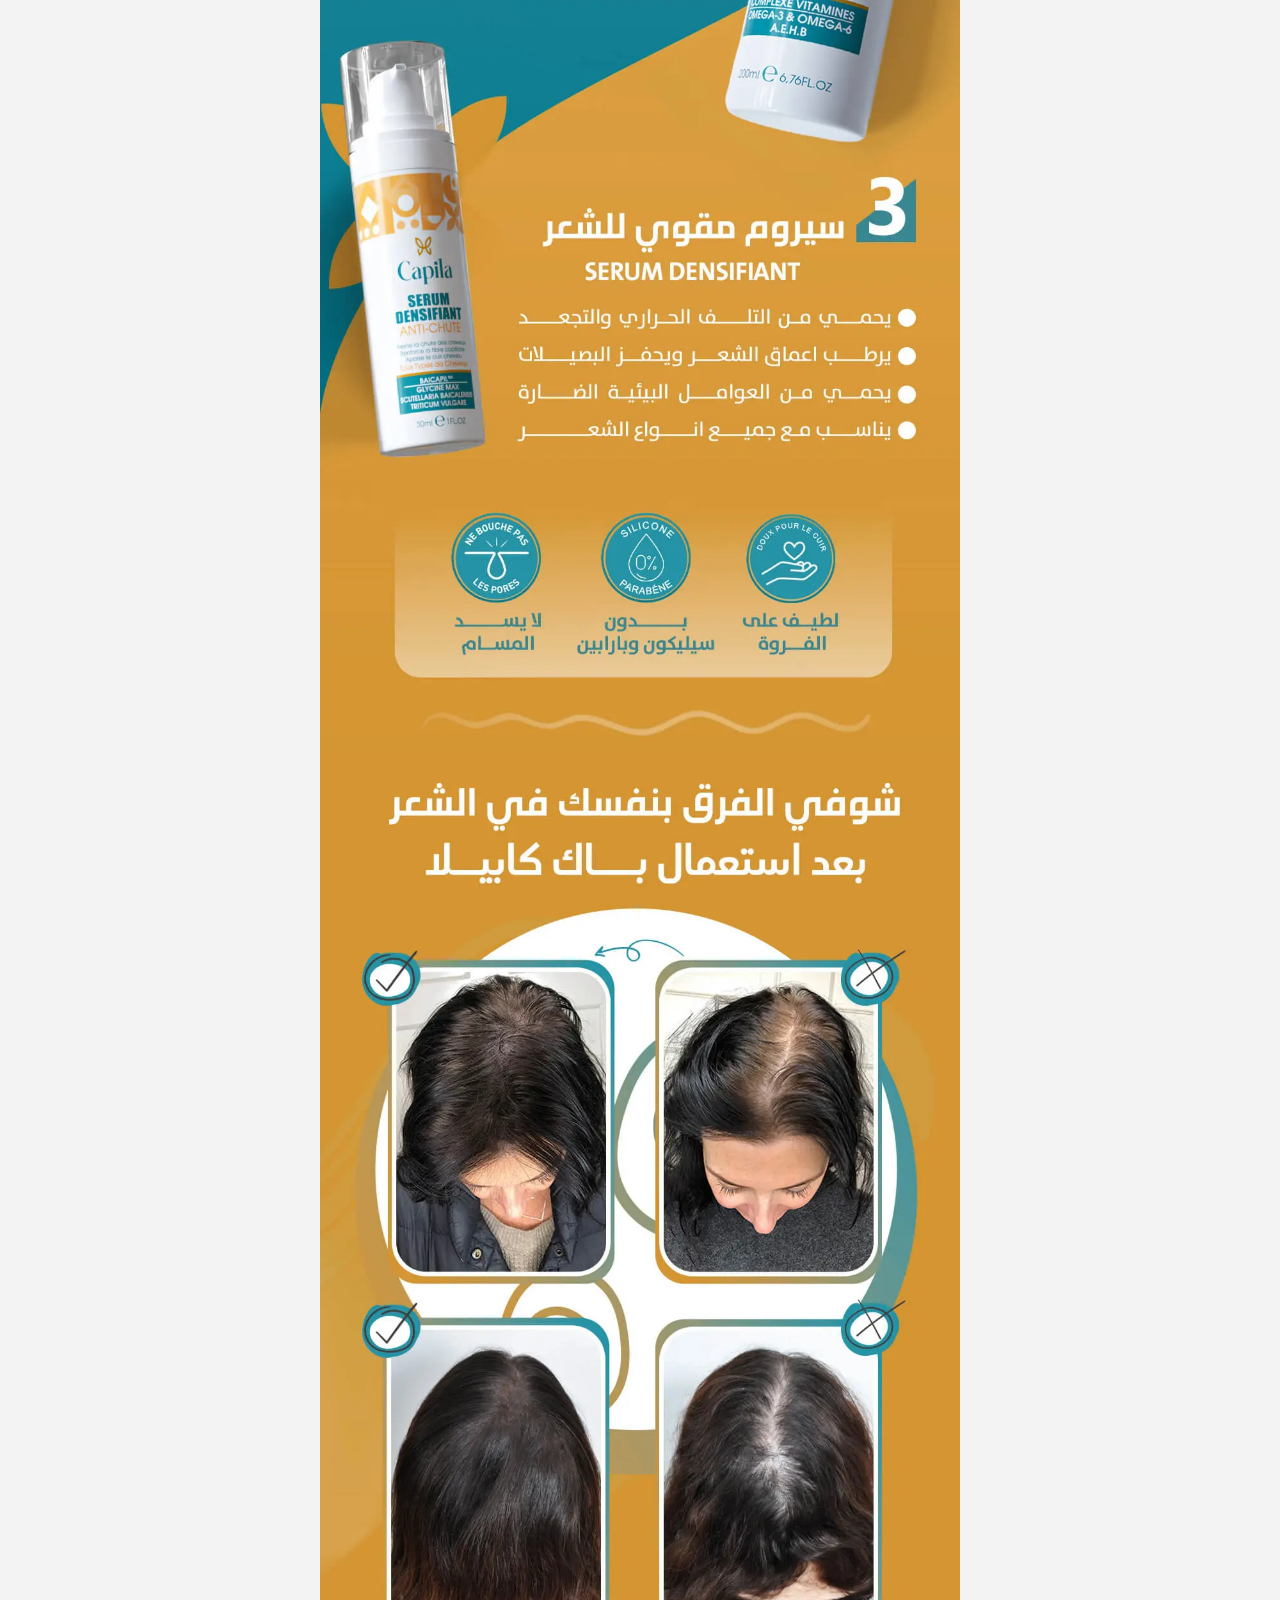
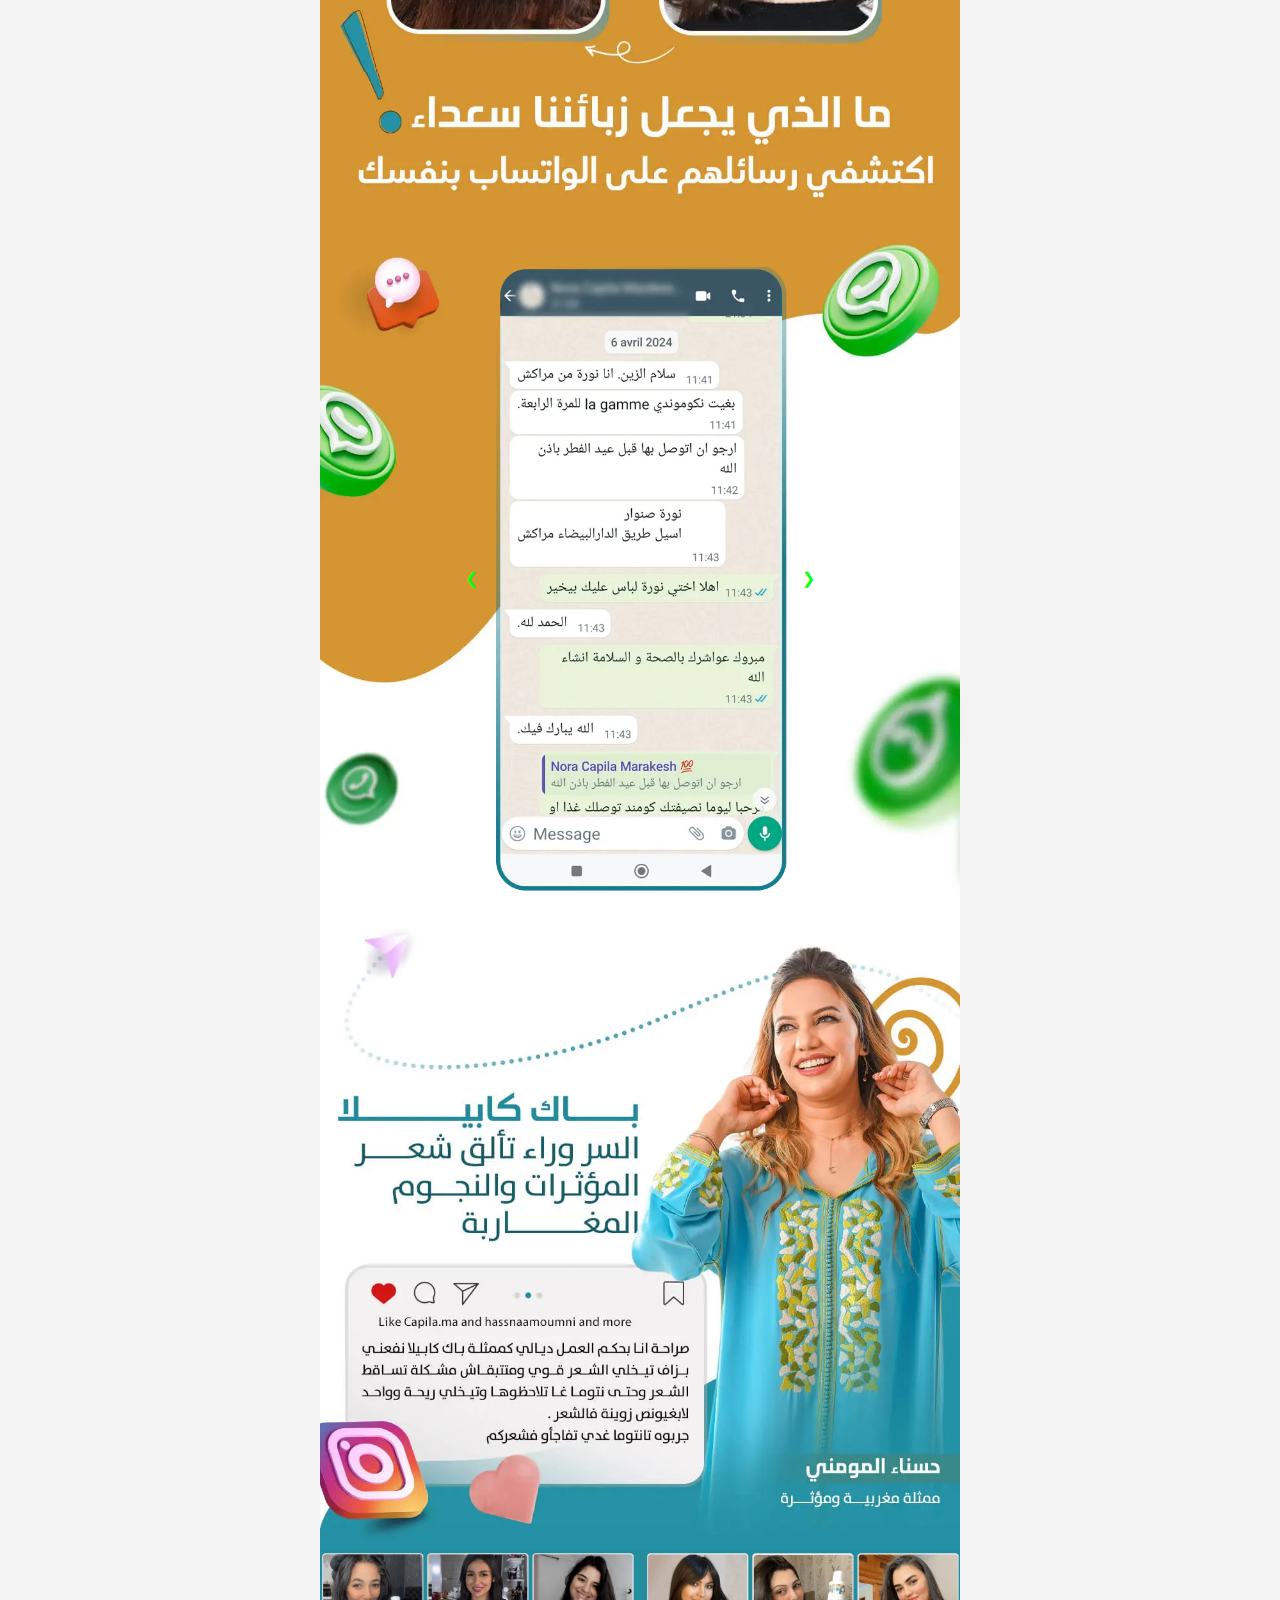
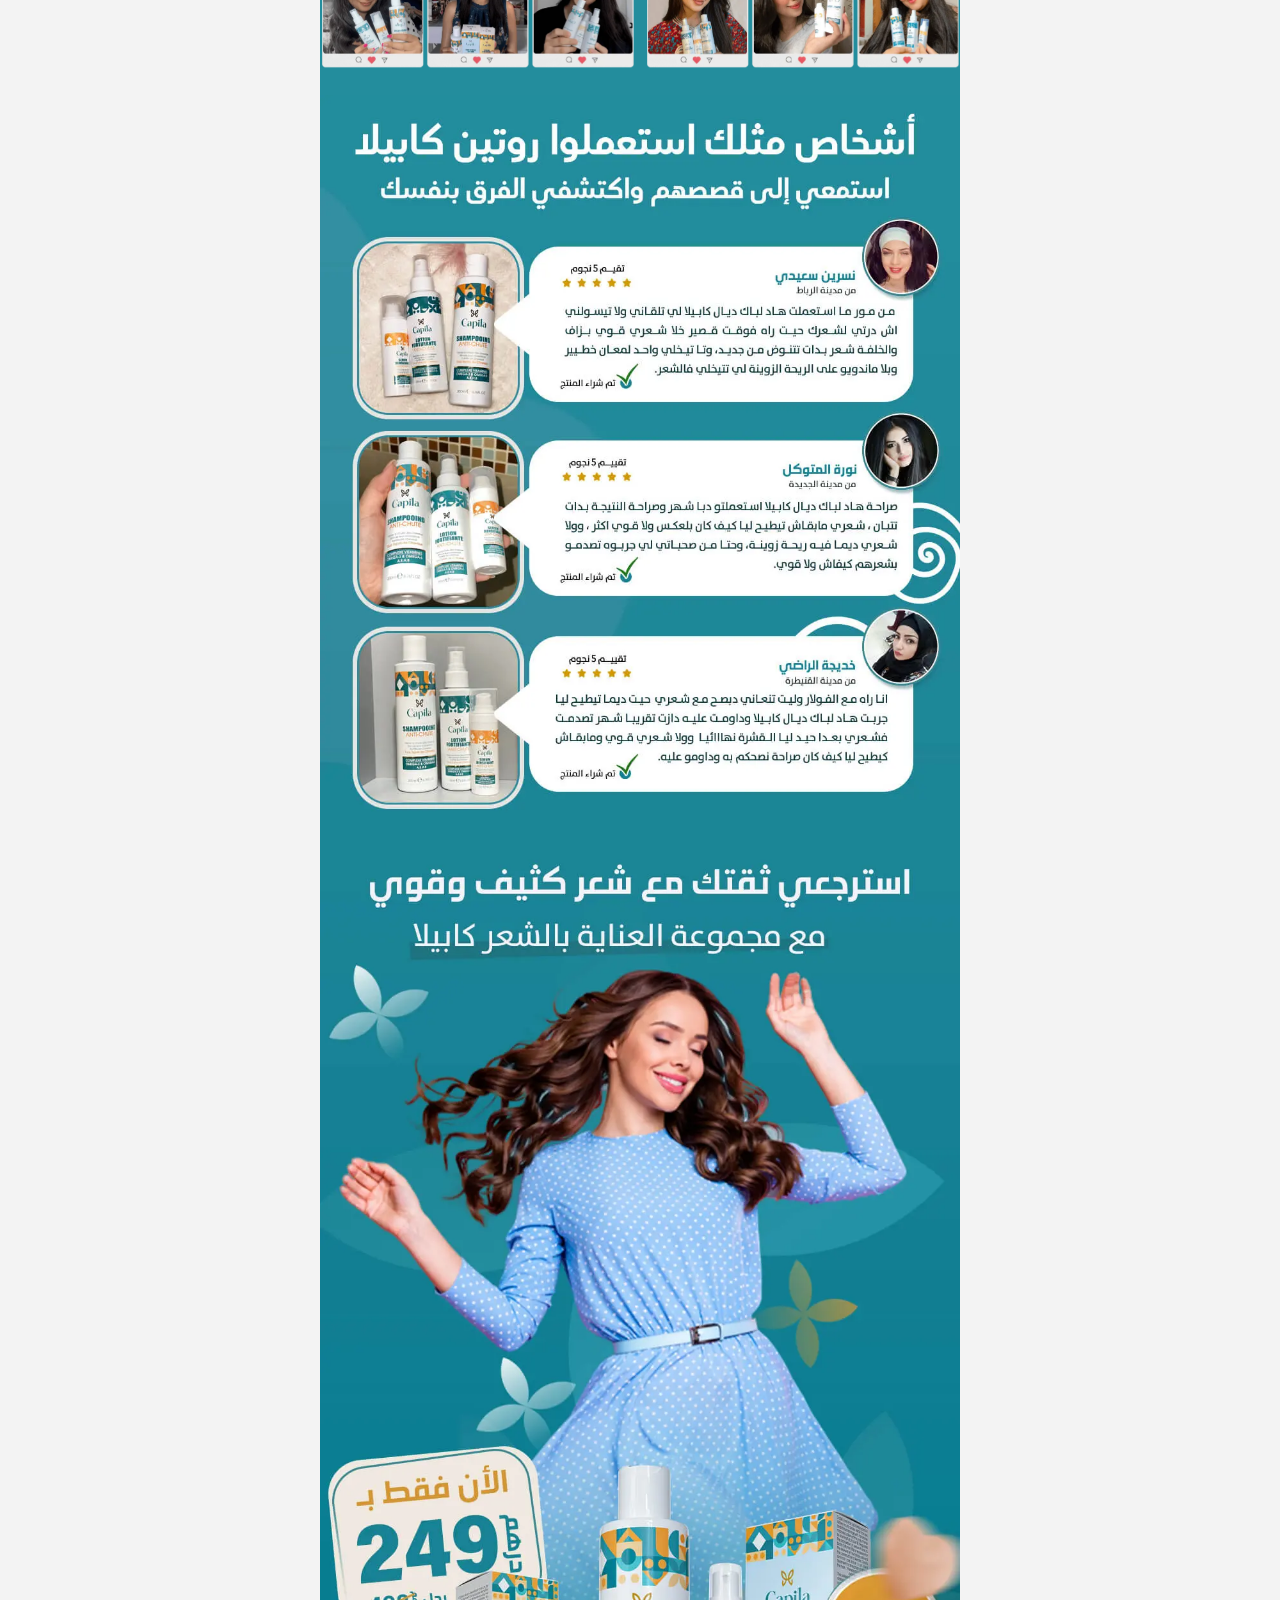
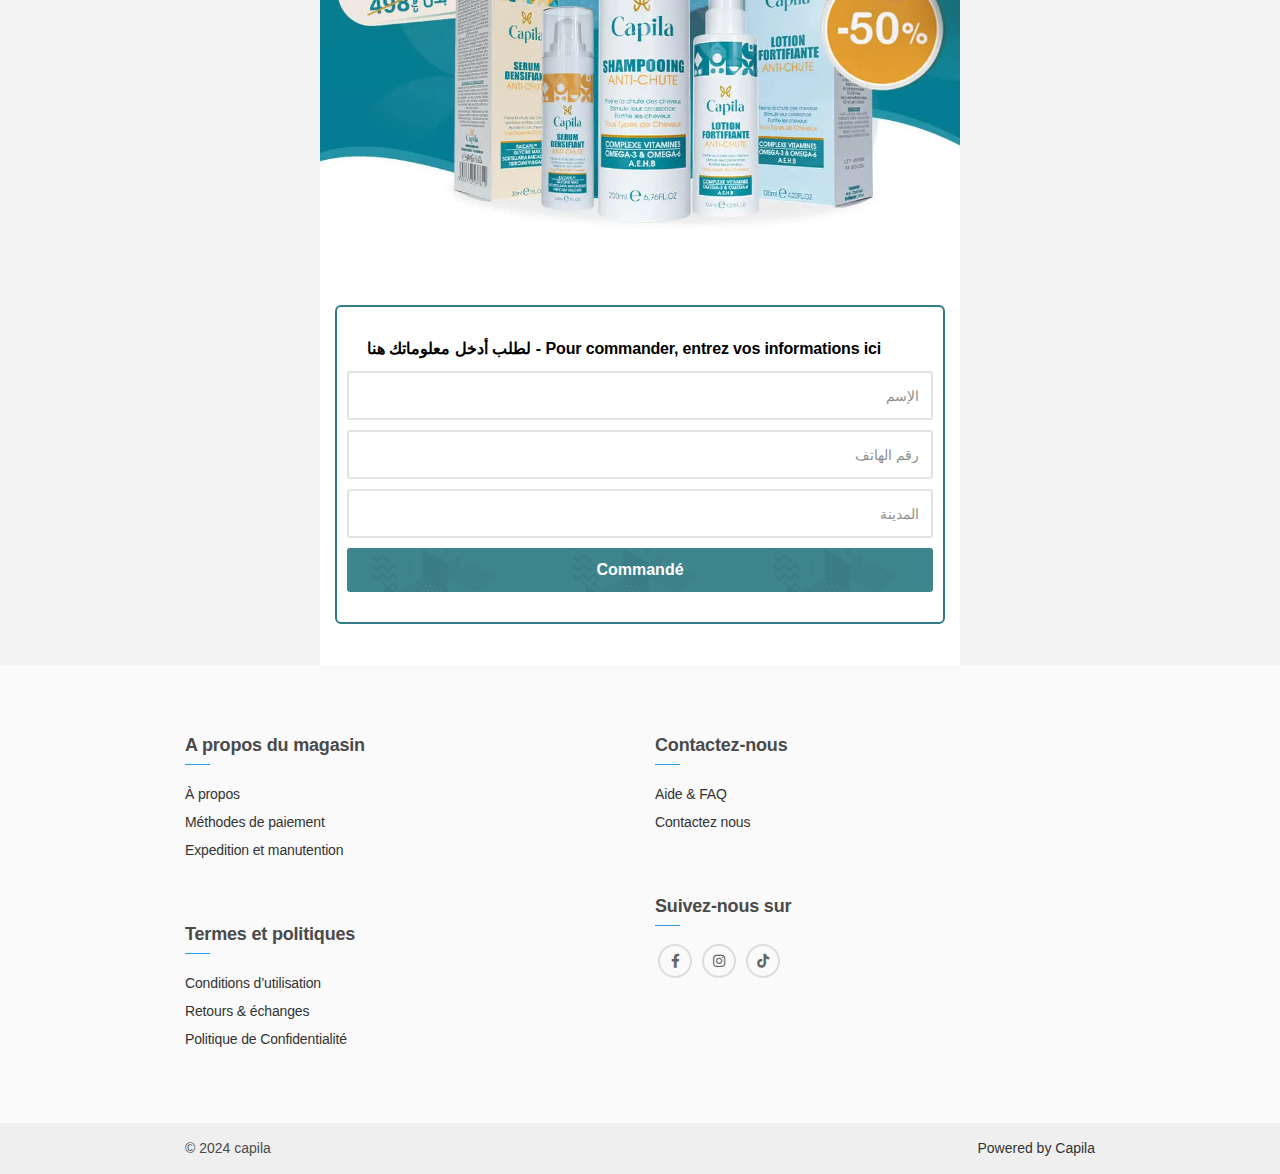
==== commit 049db74c: "Update index.html" ====
--- a/index.html
+++ b/index.html
@@ -175,7 +175,7 @@
                               <div class="elementor-button-wrapper">
                                  <a class="elementor-button elementor-button-link elementor-size-lg" href="#commander">
                                     <span class="elementor-button-content-wrapper">
-                                       <span class="elementor-button-text">للطلب إضغط هنا</span>
+                                       <span class="elementor-button-text">تخفيض بقيمة 249 درهم</span>
                                     </span>
                                  </a>
                               </div>
--- a/css/global.css
+++ b/css/global.css
@@ -1,2 +1,2 @@
 .entry-content>[class^="wp-block-"],.entry>[class^="wp-block-"],.wp-block-column>[class^="wp-block-"]{margin-bottom:30px}.entry-content .wp-block-audio{margin-bottom:1.5em}.entry-content .wp-block-audio audio{width:100%;margin:0}.entry-content .wp-block-audio figcaption{color:inherit;opacity:.7}.entry-content .wp-block-video{margin-bottom:1.5em}.entry-content .wp-block-video video{width:100%;margin:0}.entry-content .wp-block-video figcaption{color:inherit;opacity:.7}.wp-block-embed iframe{margin:0}.wp-block-embed figcaption{color:inherit;opacity:.7}.wp-block-image figcaption{color:inherit;opacity:.7}.wp-block-separator{margin:30px 0}.wp-block-latest-comments{padding-left:0}.wp-block-latest-comments .wp-block-latest-comments__comment-avatar{padding:0}.wp-block-latest-comments .wp-block-latest-comments__comment-date{color:inherit;opacity:.7}.wp-block-latest-posts{list-style:none;padding:0}.wp-block-latest-posts li{margin-bottom:15px}.wp-block-latest-posts .wp-block-latest-posts__post-date{color:inherit;opacity:.7}.wp-block-gallery li::before{display:none}.wp-block-gallery li a{border:0;box-shadow:none}.wp-block-column :last-child{margin-bottom:0}.wp-block-quote.is-large,.wp-block-quote.is-style-large{background:none;font-style:normal}.wp-block-quote.is-large::before,.wp-block-quote.is-large::after,.wp-block-quote.is-style-large::before,.wp-block-quote.is-style-large::after{display:none}.wp-block-pullquote{padding:0;font-style:normal}.wp-block-pullquote blockquote{font-style:normal;padding:0;border:0}
-.slider-container{position:relative;width:300px;display:flex;align-items:center;justify-content:space-between;margin:auto}.slider{width:100%;overflow:hidden}.slides{display:flex;transition:transform 0.5s ease-in-out}.slide{min-width:100%;box-sizing:border-box}.slider img{width:100%;display:block}.prev,.next{background:#fff0;color:#0aff0a;border:none;padding:10px;cursor:pointer;z-index:1;top:47%;position:absolute}button.next{right:-35px}button.prev{left:-35px}.carousel{width:100%;overflow:hidden;position:relative}.carousel-inner{display:flex;transition:transform 0.5s ease-in-out}.owl-carousel.owl-theme.owl-loaded.owl-drag{background:#238d9d;margin-bottom:-2px;margin-top:-1px}.carousel-item{flex:0 0 14.2857%;text-align:center;padding:20px;box-sizing:border-box;background-color:#f0f0f0;border:1px solid #ddd}.carousel-item:nth-child(even){background-color:#e0e0e0}.owl-nav{display:none!important}.bgimage{background:url(../images/68-3.webp);background-size:cover;padding-top:120px;margin-top:-2px}@media only screen and (max-width:600px){.bgimage{background:url(../images/68-3.webp);background-size:contain}.elementor-90 .elementor-element.elementor-element-e3443ae>.elementor-widget-container{background-color:transparent!important}}+.slider-container{position:relative;width:300px;display:flex;align-items:center;justify-content:space-between;margin:auto}.slider{width:100%;overflow:hidden}.slides{display:flex;transition:transform 0.5s ease-in-out}.slide{min-width:100%;box-sizing:border-box}.slider img{width:100%;display:block}.prev,.next{background:#fff0;color:#0aff0a;border:none;padding:10px;cursor:pointer;z-index:1;top:47%;position:absolute}button.next{right:-35px}button.prev{left:-35px}.carousel{width:100%;overflow:hidden;position:relative}.carousel-inner{display:flex;transition:transform 0.5s ease-in-out}.owl-carousel.owl-theme.owl-loaded.owl-drag{background:#238d9d;margin-bottom:-2px;margin-top:-1px}.carousel-item{flex:0 0 14.2857%;text-align:center;padding:20px;box-sizing:border-box;background-color:#f0f0f0;border:1px solid #ddd}.carousel-item:nth-child(even){background-color:#e0e0e0}.owl-nav{display:none!important}.bgimage{background:url(../images/68-3.webp);background-size:cover;padding-top:30%;margin-top:-2px}@media only screen and (max-width:600px){.bgimage{background:url(../images/68-3.webp);background-size:contain;background-repeat: no-repeat;}.elementor-90 .elementor-element.elementor-element-e3443ae>.elementor-widget-container{background-color:transparent!important}.slider-container {width: 56%;}}--- a/css/custom.css
+++ b/css/custom.css
@@ -1 +1,12 @@
-.section-heading{display:block}.thanks-products{display:none}.woocommerce-order p{display:none}.wp-block-button__link{background:linear-gradient(90deg,#833ab4 0%,#fd1d1d 50%,#fcb045 100%);direction:rtl;font-weight:700}+.section-heading{display:block}.thanks-products{display:none}.woocommerce-order p{display:none}.wp-block-button__link{background:linear-gradient(90deg,#833ab4 0%,#fd1d1d 50%,#fcb045 100%);direction:rtl;font-weight:700}
+@keyframes zoomInOut {
+    0%, 100% {
+        transform: scale(1);
+    }
+    50% {
+        transform: scale(1.2);
+    }
+}
+.elementor-button {
+    animation: zoomInOut 1.2s infinite;
+}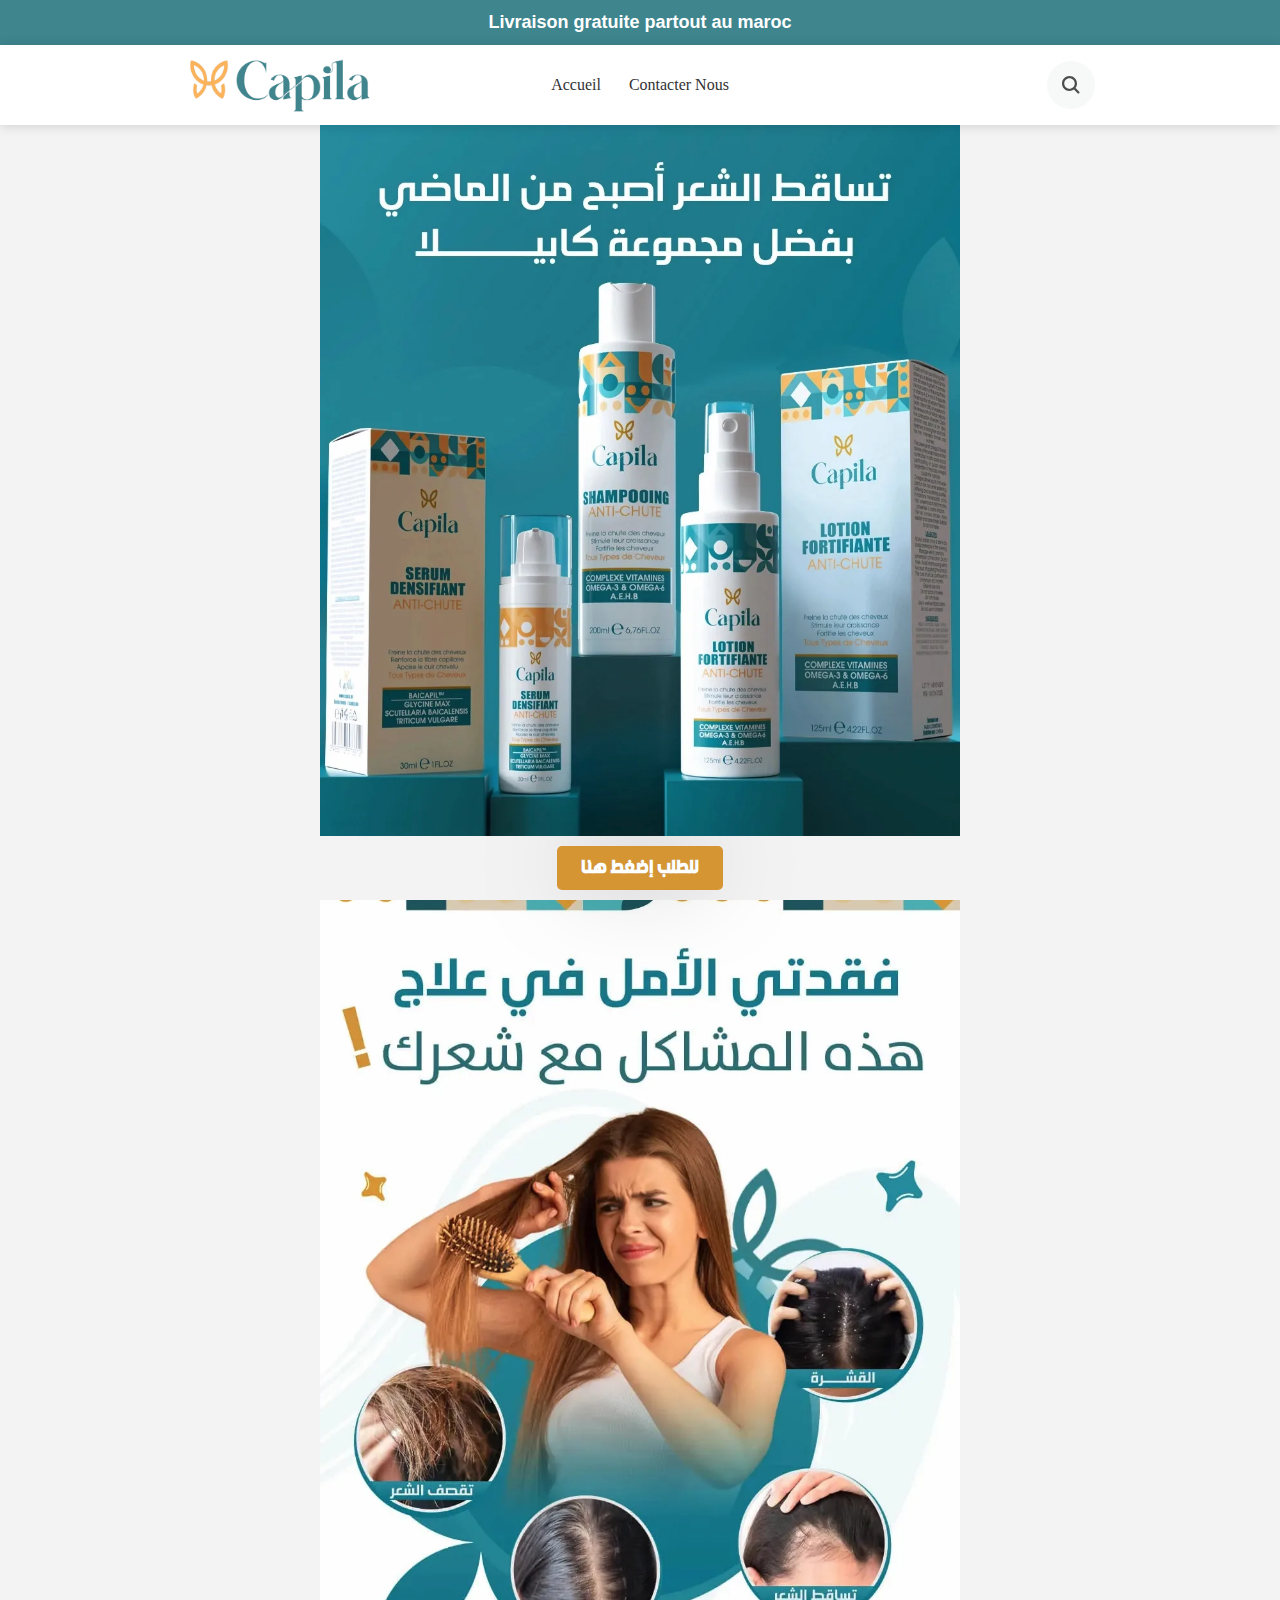
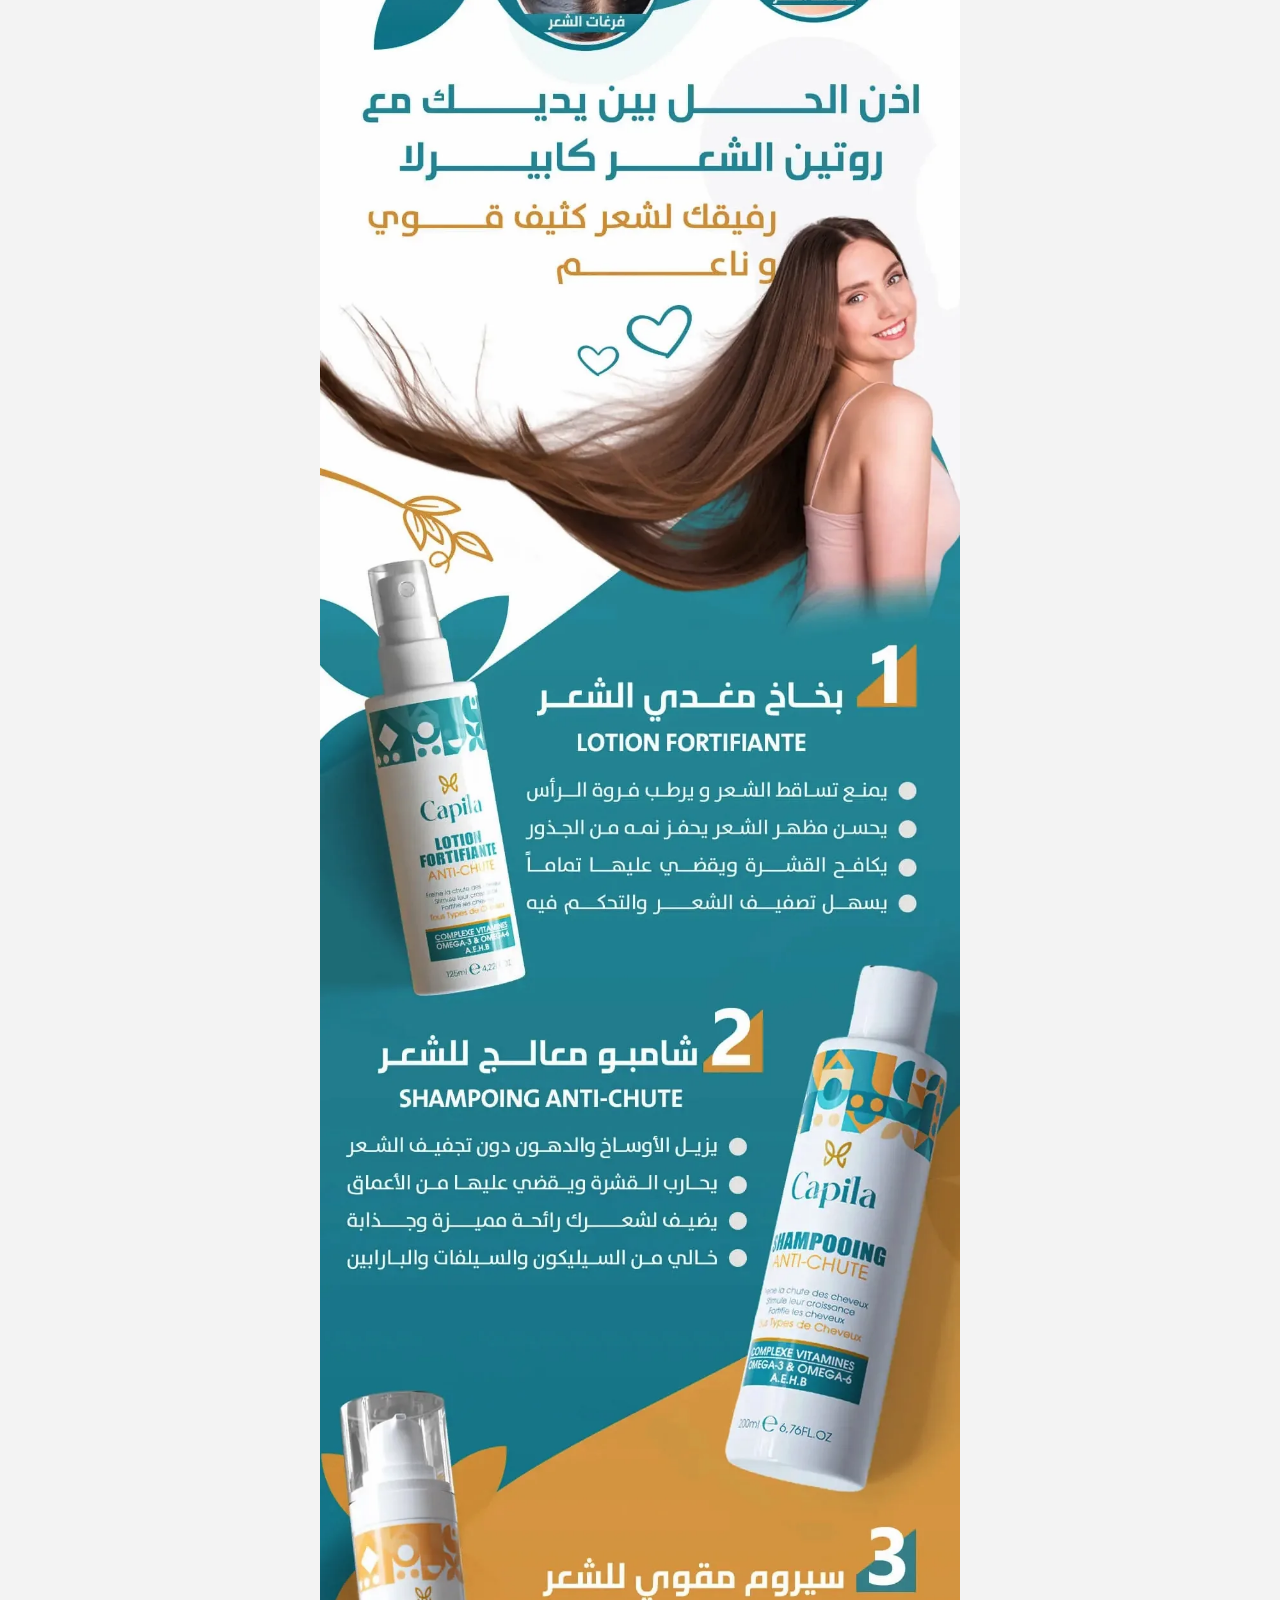
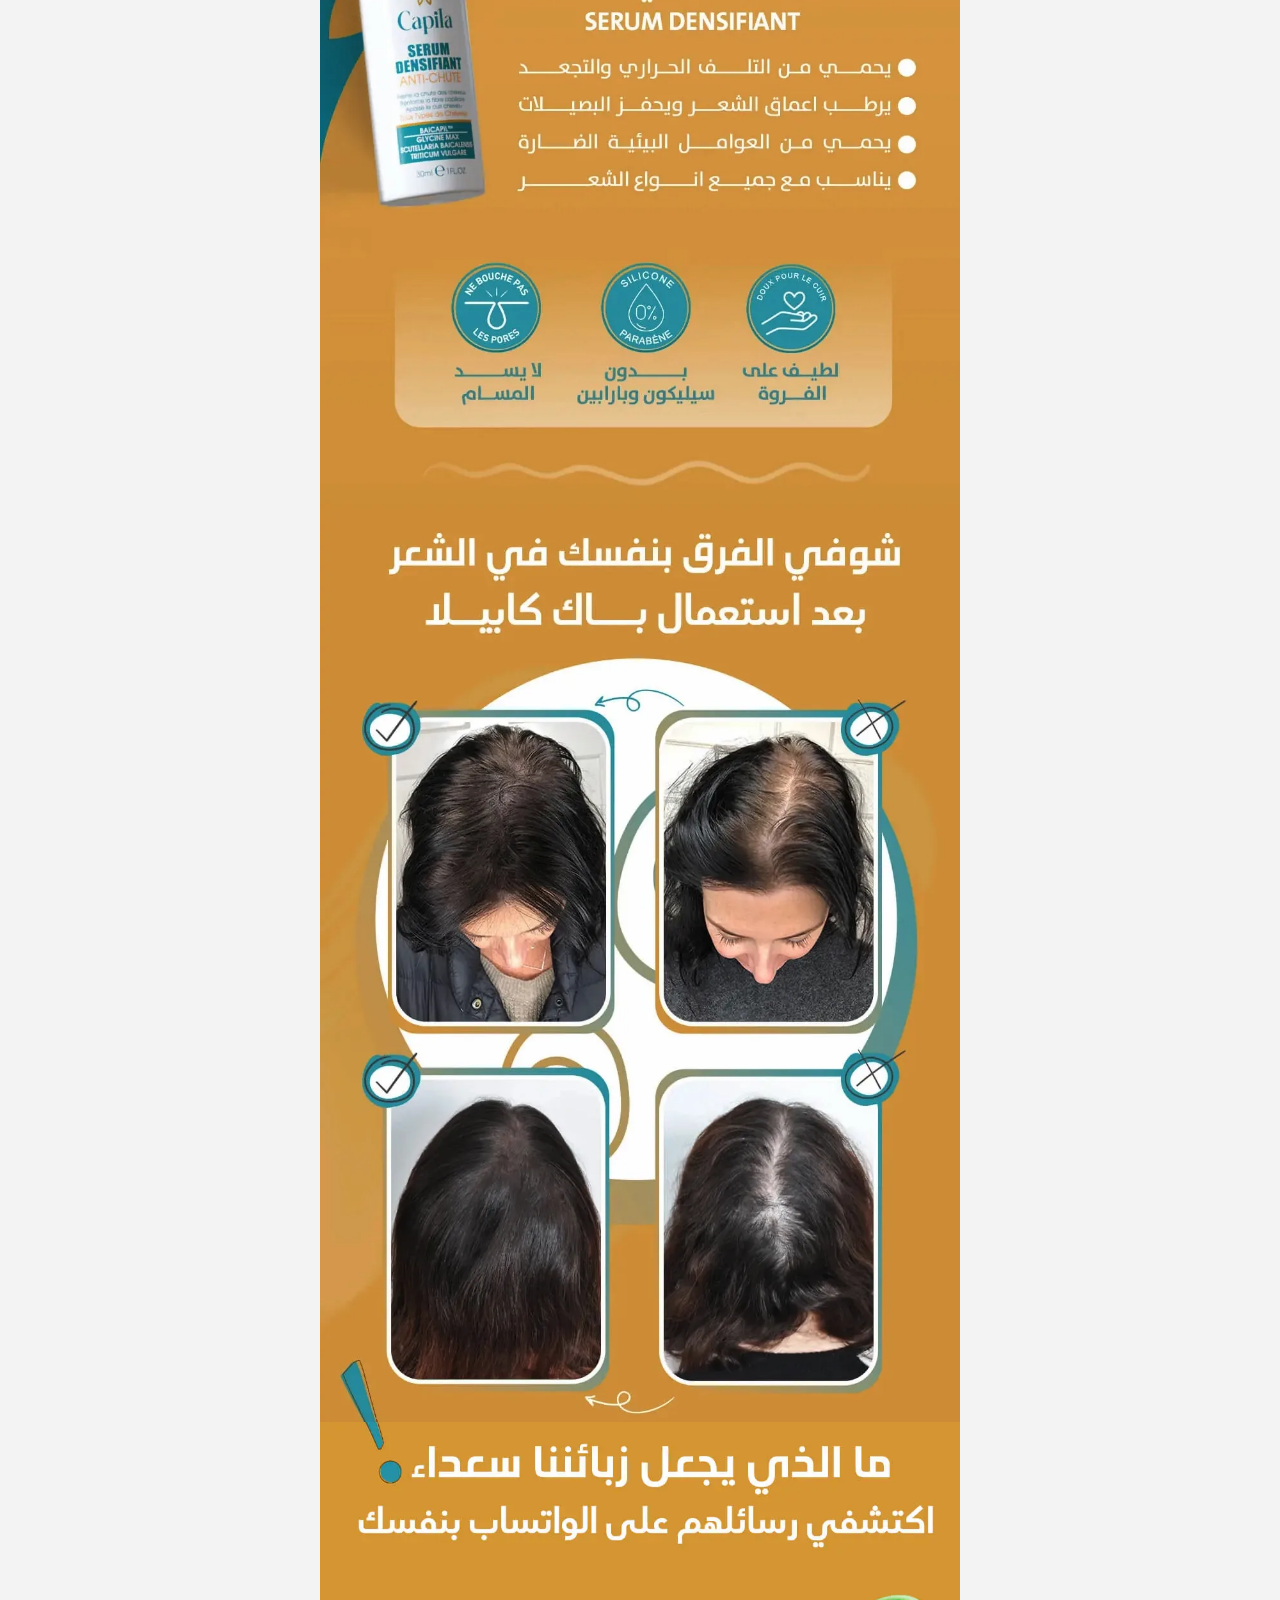
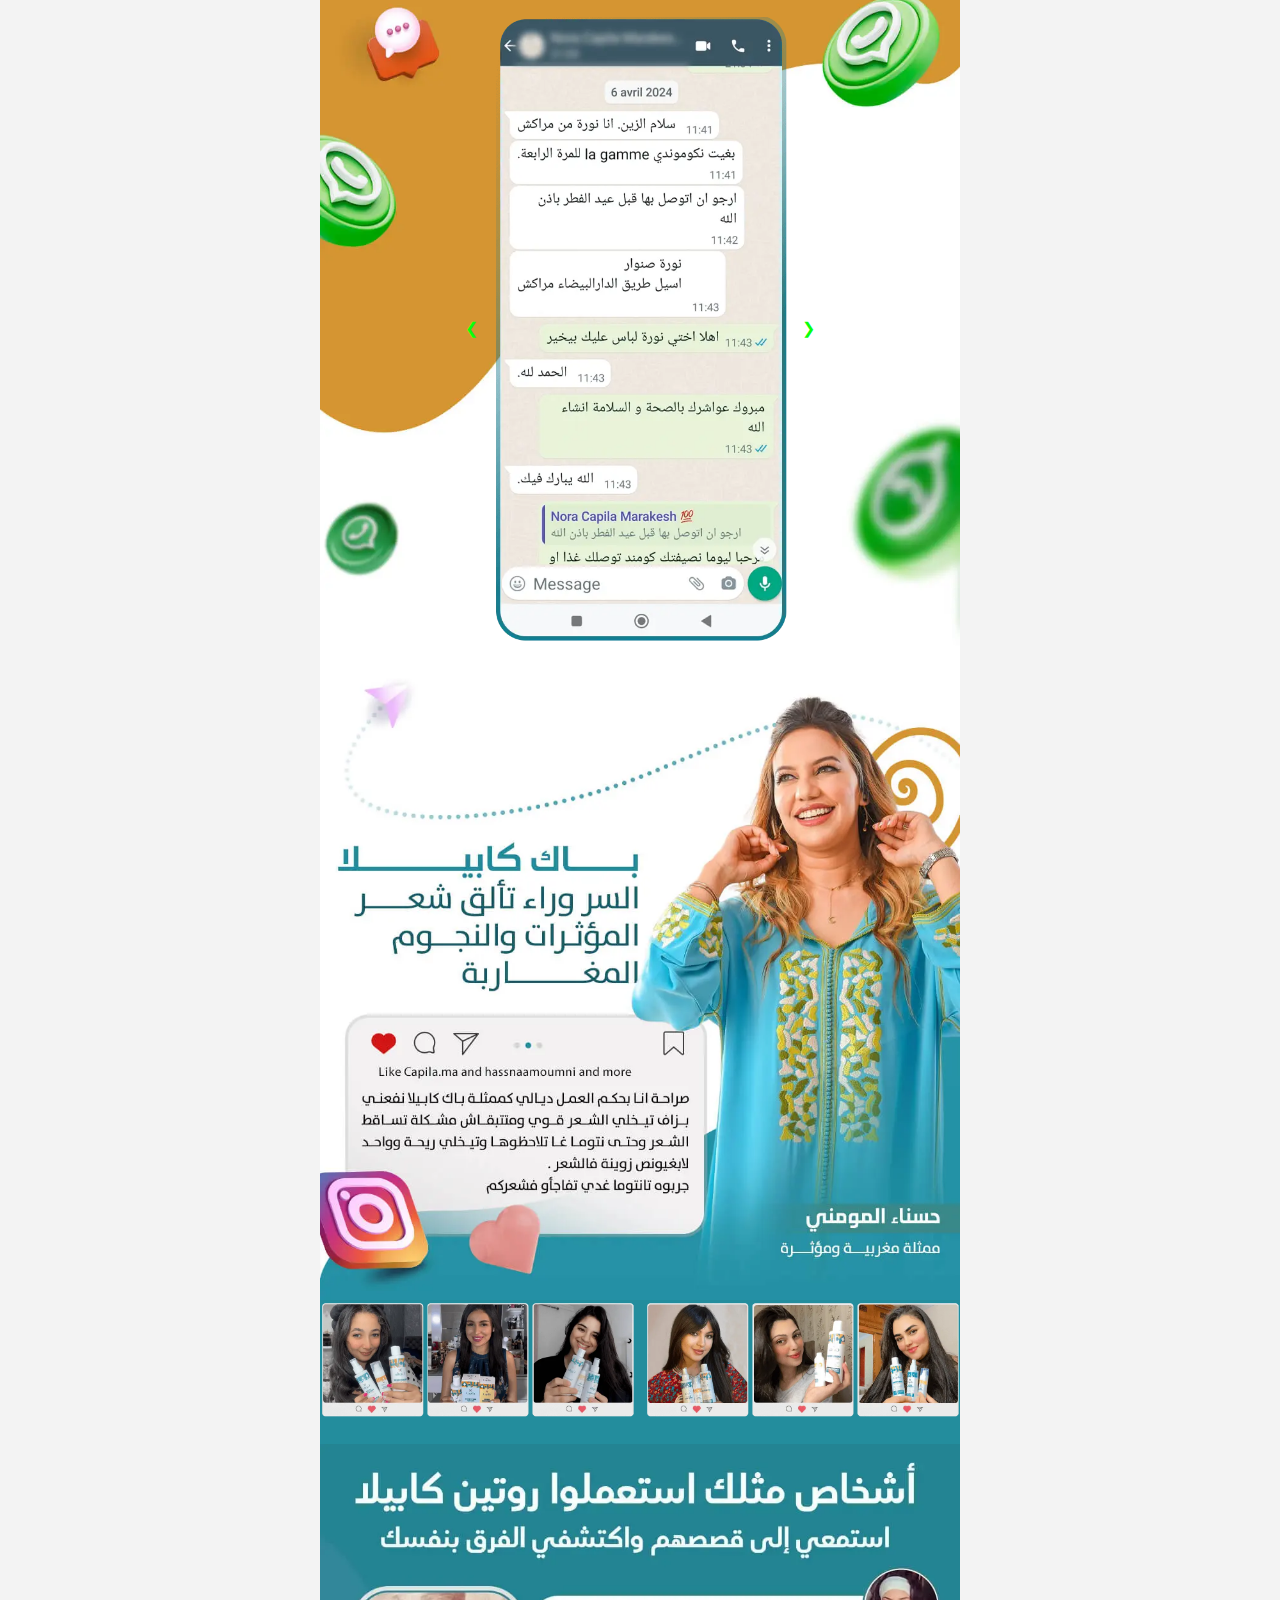
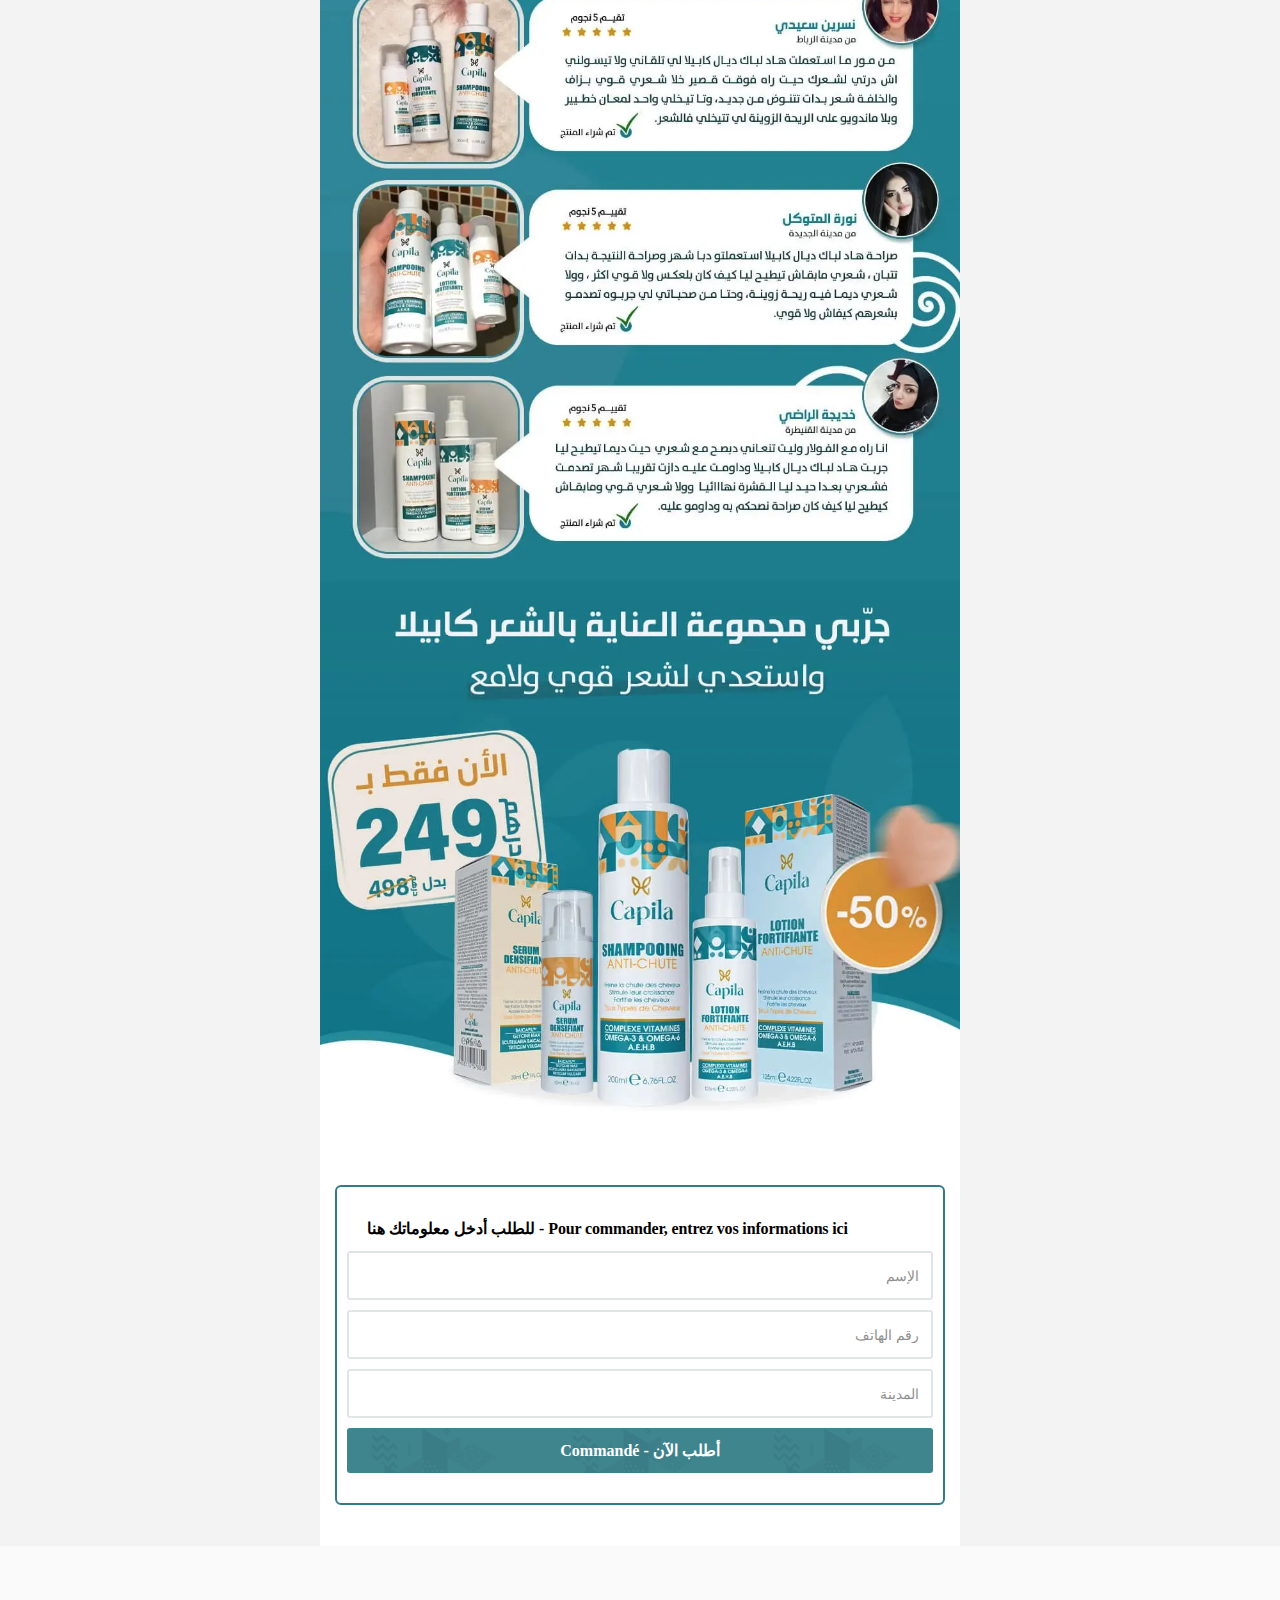
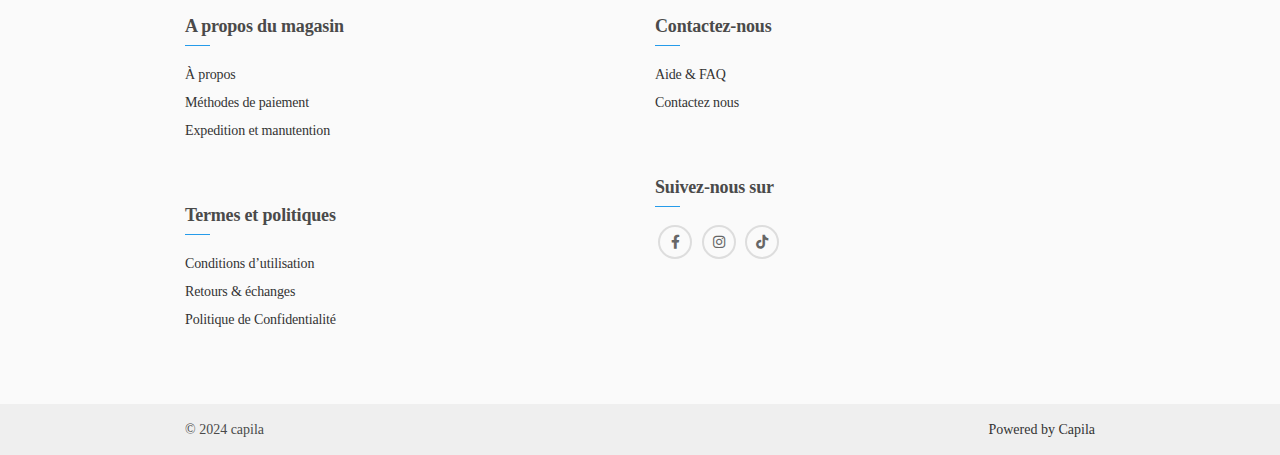
==== commit 29b17c03: "Add files via upload" ====
--- a/index.html
+++ b/index.html
@@ -18,23 +18,7 @@
       <link rel="icon" href="images/cropped-01-1-192x192.png" sizes="192x192">
       <link rel="apple-touch-icon" href="images/cropped-01-1-180x180.png">
 
-<!-- Meta Pixel Code -->
-<script>
-!function(f,b,e,v,n,t,s)
-{if(f.fbq)return;n=f.fbq=function(){n.callMethod?
-n.callMethod.apply(n,arguments):n.queue.push(arguments)};
-if(!f._fbq)f._fbq=n;n.push=n;n.loaded=!0;n.version='2.0';
-n.queue=[];t=b.createElement(e);t.async=!0;
-t.src=v;s=b.getElementsByTagName(e)[0];
-s.parentNode.insertBefore(t,s)}(window, document,'script',
-'https://connect.facebook.net/en_US/fbevents.js');
-fbq('init', '794118026103256');
-fbq('track', 'PageView');
-</script>
-<noscript><img height="1" width="1" style="display:none"
-src="https://www.facebook.com/tr?id=794118026103256&ev=PageView&noscript=1"
-/></noscript>
-<!-- End Meta Pixel Code -->
+
 	   
    </head>
    <body class="page-template page page-id-90 wp-custom-logo theme-hanout woocommerce-js elementor-default elementor-template-full-width elementor-kit-12 elementor-page elementor-page-90">
@@ -131,20 +115,20 @@
                              </div>
                              </div>
                              <img src="./images/2.webp" width="640px" height="300px" loading="lazy"/>
-                             <div class="owl-carousel owl-theme">
-                                 <div class="item"><img src="./images/251.webp" alt="Image"></div>
-                                 <div class="item"><img src="./images/321.webp" alt="Image"></div>
-                                 <div class="item"><img src="./images/251.webp" alt="Image"></div>
-                                 <div class="item"><img src="./images/321.webp" alt="Image"></div>
+		              <div class="owl-carousel owl-theme">
+                               <div class="item"><img src="./images/251.webp" alt="Image"></div>
+                                <div class="item"><img src="./images/321.webp" alt="Image"></div>
+                                <div class="item"><img src="./images/251.webp" alt="Image"></div>
+                                <div class="item"><img src="./images/321.webp" alt="Image"></div>
                               </div> 
-                              <img src="./images/3.webp" width="640px" height="300px" loading="lazy"/>
+                             <img src="./images/3.webp" width="640px" height="300px" loading="lazy"/>
                            </div>
                         </div>
                         <div id="commander" class="elementor-element elementor-element-535370f elementor-widget elementor-widget-cod_checkout_form">
                            <div class="elementor-widget-container">
                               <div id="codplugin-checkout">
                                  <div class="codplugin-checkout-title">
-                                    <h3 class="entri"> لطلب أدخل معلوماتك هنا - Pour commander, entrez vos informations ici</h3>
+                                    <h3 class="entri">للطلب أدخل معلوماتك هنا - Pour commander, entrez vos informations ici</h3>
                                  </div>
                                  <form class="checkout woocommerce-checkout" id="orderform">
                                     <div class="mb-1">
@@ -164,7 +148,7 @@
                                     <input type="hidden" name="Adresse" id="Adresse" value=""/>
                                     <input type="hidden" name="DateOrder" id="DateOrder" value="Not Found" />
                                     <div class="clear ">
-                                       <input id="nrwooconfirm" type="submit" name="submit" value="Commandé">
+                                       <input id="nrwooconfirm" type="submit" name="submit" value="Commandé - أطلب الآن">
                                     </div>
                                  </form>
                               </div>
@@ -175,7 +159,7 @@
                               <div class="elementor-button-wrapper">
                                  <a class="elementor-button elementor-button-link elementor-size-lg" href="#commander">
                                     <span class="elementor-button-content-wrapper">
-                                       <span class="elementor-button-text">تخفيض بقيمة 249 درهم</span>
+                                       <span class="elementor-button-text">للطلب إضغط هنا</span>
                                     </span>
                                  </a>
                               </div>
--- a/css/style.css
+++ b/css/style.css
@@ -1 +1 @@
-@charset "UTF-8";body,.navigation-main>li[class*="fa-"],.mm-listview>li[class*="fa-"],.widget_nav_menu li[class*="fa-"],button,input,optgroup,select,textarea,.woocommerce-thankyou-order-details li strong,.wc-bacs-bank-details li strong,.woocommerce-EditAccountForm legend{font-family:'IBM Plex Sans Arabic',sans-serif!important}html{scroll-behavior:smooth}input#nrwooconfirm,.sticky-atc-btn a,#codplugin_count_number,#codplugin_d_free span,#nrwooconfirm.atc-buy-button .button,#nrwooconfirm.atc-buy-button input,.radio-variation-prices input[type="radio"]:checked::before{background-color:#3e858e!important}.loading-text{position:fixed;bottom:20px;top:55%;left:50%;transform:translateX(-50%);color:#000;font-size:14px}.top-head-wrap{background:#3e858e!important}#codplugin-checkout .variation-prices bdi,#codplugin-checkout .full-price td:last-child{color:#3e858e!important}.top-head-wrap{background:#3e858e}.container.tkanks{padding:90px 14px}#loading{display:none;position:fixed;z-index:999;height:100%;width:100%;top:0;right:0;background:rgb(255 255 255 / .8) url(../images/loader.gif) no-repeat center center;background-size:40px}.radio-variation-prices input[type="radio"]:checked::before{border-color:#3e858e!important}.item .price del{font-size:15px;font-weight:400;color:#dd1a1a}.entry-product-description img{width:100%!important}#codplugin_woo_single_form{display:grid;grid-gap:15px;grid-template-columns:none}#codplugin-checkout .form-footer{display:grid;grid-gap:15px;grid-template-columns:none;margin-top:10px}.form-qte{display:none}#codplugin_order_history{display:none}.custom-logo-link img{max-height:40px}.page-hero{height:251px}.page-hero-lg{height:none}.mb-1{margin-bottom:10px}html{box-sizing:border-box;-ms-overflow-style:scrollbar;-webkit-tap-highlight-color:#fff0}*{box-sizing:inherit}*::before,*::after{box-sizing:inherit}body{line-height:1.5;font-size:16px;background-color:#fff;color:#4a4a4a;-webkit-font-smoothing:antialiased;-moz-osx-font-smoothing:grayscale;word-wrap:break-word;overflow-wrap:break-word}h1,h2,h3,h4,h5,h6{line-height:normal;margin:0 0 35px;letter-spacing:-.01em;font-weight:400}h1{font-size:28px}h2{font-size:26px}h3{font-size:24px}h4{font-size:22px}h5{font-size:18px}h6{font-size:16px}p{margin:0 0 15px}img{display:inline-block;vertical-align:middle;max-width:100%;height:auto}a{-webkit-transition:color 0.18s ease,background-color 0.18s ease,border-color 0.18s ease;transition:color 0.18s ease,background-color 0.18s ease,border-color 0.18s ease;color:#ea593c;text-decoration:none}a:hover{color:#12c5ff;text-decoration:none}a:focus{outline:1px dotted #259bea}label{display:block;margin:0 0 5px;font-weight:400}input,textarea,select{display:inline-block;width:100%;max-width:100%;height:49px;padding:6px 12px;box-shadow:none;line-height:normal;border:2px solid #e1e5e5;background-color:#fff;background-image:none;border-radius:3px;font-size:14px}.btn-jana{background:linear-gradient(45deg,#f9ce34,#ee2a7b,#6228d7);color:#fff;border:none}.elementorelementor{margin:auto;text-align:center;justify-content:center;width:25%}.elementor-402{font-family:"Cairo",Sans-serif;font-size:14px;font-weight:700;border-radius:6px;letter-spacing:.7px;fill:#FFF;color:#FFF;background-color:#3E9569;padding:5px 10px 5px 10px}.top-head-center{text-align:center;font-size:18px;line-height:45px;font-weight:600;font-family:sans-serif}.elementor-401{text-align:center;font-family:"Cairo",Sans-serif;font-size:18px;font-weight:800}.elementor-403 img{width:26%;max-width:36%}h2.fw-bold-d{color:#40838C;font-family:"Cairo",Sans-serif;font-size:50px;font-weight:700}img.shield{width:22%}input:focus,textarea:focus,select:focus{outline:none}select::-ms-expand{background-color:#fff0;border:0}select{max-width:100%}input[type="checkbox"],input[type="radio"]{margin:4px 0 0;line-height:normal;width:auto;height:auto}::-webkit-input-placeholder{font-weight:400;opacity:.8}:-moz-placeholder{font-weight:400;opacity:.8}::-moz-placeholder{font-weight:400;opacity:.8}:-ms-input-placeholder{font-weight:400;opacity:.8}.btn,.button,.comment-reply-link,.added_to_cart,input[type="submit"],input[type="reset"],button[type="submit"]{display:inline-block;margin:0;line-height:normal;box-shadow:none;text-align:center;vertical-align:middle;cursor:pointer;white-space:nowrap;-webkit-transition:0.18s background-color ease,0.18s color ease,0.18s border-color ease;transition:0.18s background-color ease,0.18s color ease,0.18s border-color ease;-webkit-user-select:none;-moz-user-select:none;-ms-user-select:none;user-select:none;width:auto;height:auto;text-transform:none;color:#fff;background-color:#259bea;border:0;font-family:inherit;border-radius:3px;font-weight:600;padding:13px 28px;font-size:16px}.btn:hover,.button:hover,.comment-reply-link:hover,input[type="submit"]:hover,input[type="reset"]:hover,button[type="submit"]:hover{text-decoration:none;color:#fff;background-color:#52dbee}.btn:focus,.button:focus,.comment-reply-link:focus,input[type="submit"]:focus,input[type="reset"]:focus,button[type="submit"]:focus{outline:0}a.button.wc-forward:hover{color:#000}.btn-sm{padding:9px 22px;font-size:14px}.btn-lg{padding:18px 38px;font-size:16px}.btn-transparent{background-color:#fff0;border:1px solid #259bea;color:#259bea}.btn-transparent:hover{color:#fff;border-color:#259bea;background-color:#259bea}.btn-block{min-width:100%;display:block;padding-left:20px;padding-right:20px}.nav{display:-webkit-box;display:-ms-flexbox;display:flex;-webkit-box-align:center;-ms-flex-align:center;align-items:center}.navigation-main,.navigation-top{margin:0;padding:0;list-style:none;line-height:normal}.navigation-main::after{content:"";display:table;clear:both}.head-mast [class^="col-lg-12"] .navigation-main{margin-top:10px}.navigation-main li{position:relative}.navigation-main>li{display:inline-block}.navigation-main a{display:block;white-space:nowrap}.navigation-main ul{text-align:left;position:absolute;z-index:10;visibility:hidden;opacity:0;margin-left:12px}.navigation-main ul ul{top:-12px;left:100%;margin:0;-webkit-transform:translate(-10px,0);transform:translate(-10px,0)}.navigation-main>li:first-child ul{margin-left:0}.navigation-main li:hover>ul{-webkit-transition-delay:0s,0s,0s;transition-delay:0s,0s,0s;visibility:visible;opacity:1}.navigation-main li:hover ul{z-index:15}.navigation-main>li:hover>ul{-webkit-transform:translate(0,0);transform:translate(0,0)}.navigation-main li li:hover>ul{-webkit-transform:translate(0,0);transform:translate(0,0)}.navigation-main>.nav-open-left ul{right:0}.navigation-main>.nav-open-left ul ul{right:100%;left:auto}.navigation-main li .nav-open-left ul{right:100%;left:auto}.navigation-main li .nav-open-left.menu-item-has-children>a::after{content:"\f0d9";font-size:12px}.navigation-main li.nav-open-left .menu-item-has-children>a::after{content:"\f0d9";font-size:12px}.navigation-main ul{padding:12px 0;list-style:none;background-color:#fff;min-width:220px;border-radius:3px;box-shadow:0 0 24px rgb(0 0 0 / .08);line-height:normal}.navigation-main a{position:relative;color:#4a4a4a;font-size:16px}.navigation-main>li{line-height:1}.navigation-main>li>ul::before{content:"";position:absolute;top:-12px;left:10px;border:6px solid #fff0;border-bottom-color:#fff;width:0;height:0}.navigation-main>li[class*="fa-"]{font-weight:400;line-height:1}.navigation-main>li[class*="fa-"]:not(:first-child){margin-left:10px}.navigation-main>li[class*="fa-"]>a{display:inline-block;margin-left:0}.navigation-main>li[class*="fa-"]::before{color:#259bea;margin-right:5px;font-size:1.2em}.navigation-main>li.fas::before{font-family:"Font Awesome 6 Free";font-weight:900}.navigation-main>li.far::before{font-family:"Font Awesome 6 Free";font-weight:400}.navigation-main>li.fab::before{font-family:"Font Awesome 6 Brands";font-weight:400}.navigation-main>li>a{padding:15px 0;margin:0 12px;color:#333}.navigation-main>li:hover>a,.navigation-main>li>a:focus,.navigation-main>.current-menu-item>a,.navigation-main>.current-menu-parent>a,.navigation-main>.current-menu-ancestor>a{color:#259bea}.navigation-main li li a{padding:6px 15px;font-size:14px}.navigation-main li li:hover>a,.navigation-main li li>a:focus,.navigation-main li .current-menu-item>a,.navigation-main li .current-menu-parent>a,.navigation-main li .current-menu-ancestor>a{color:#259bea}.navigation-main .menu-item-has-children>a::after{display:inline-block;font-style:normal;font-variant:normal;text-rendering:auto;-webkit-font-smoothing:antialiased;content:"\f107";font-family:"Font Awesome 6 Free";font-weight:900;font-size:8px;position:relative;top:-2px;right:-5px;line-height:normal;color:#259bea}.navigation-main li .menu-item-has-children>a{padding-right:25px}.navigation-main li .menu-item-has-children>a::after{display:inline-block;font-style:normal;font-variant:normal;text-rendering:auto;-webkit-font-smoothing:antialiased;content:"\f105";font-family:"Font Awesome 6 Free";font-weight:900;position:absolute;right:10px;top:50%;-webkit-transform:translateY(-50%);transform:translateY(-50%);color:inherit}.navigation-main .nav-button>a{border:0;border-radius:3px;padding:4px 28px 5px;margin-left:10px;background-color:#259bea;font-size:15px}.navigation-main .nav-button>a:hover{color:#fff}.navigation-main .nav-button>a::before{display:none}.navigation-main .nav-button:last-child>a{margin-right:0}.navigation-main .mega-menu>ul{display:-webkit-box;display:-ms-flexbox;display:flex}.navigation-main .mega-menu>ul>li>a{font-weight:600;font-size:1.05em}.navigation-main .mega-menu>ul>li>a,.navigation-main .mega-menu>ul>li>a:focus,.navigation-main .mega-menu>ul>li.current-menu-item>a,.navigation-main .mega-menu>ul>li.current-menu-parent>a,.navigation-main .mega-menu>ul>li.current-menu-ancestor>a{background-color:#fff0;color:initial}.navigation-main .mega-menu>ul ul{display:block;opacity:1;box-shadow:none;padding:0;margin:0;position:static;background:none;min-width:180px;-webkit-transform:translate(0,10px);transform:translate(0,10px)}.navigation-main .mega-menu>ul a::after{display:none}.navigation-main .mega-menu:hover ul ul{opacity:1;visibility:visible;-webkit-transform:none;transform:none;-webkit-transition-delay:0s;transition-delay:0s}.navigation-main-right{text-align:right}.navigation-main-right>li:last-child ul{right:0}.navigation-main-right>li:last-child ul ul{left:auto;right:100%}.navigation-main-right>li:last-child .menu-item-has-children>a::after{content:"\f0d9";font-size:12px}.top-head-wrap{background-color:#259bea;color:#fff}.top-head-left{float:left}.top-head-right{float:right}.elementor-button.elementor-size-lg{font-size:20px;font-weight:800}.top-head-wrap .list-social-icons li{margin:0}.top-head-wrap .social-icon{border:none;width:45px;height:45px}.top-head-wrap .sub-menu{display:none}.navigation-top>li{display:inline-block;line-height:0}.navigation-top>li>a{display:block;margin:0 8px;font-size:14px;color:#fff;line-height:45px}.header{position:relative;padding:0;z-index:20}.site-logo{text-rendering:optimizeLegibility;letter-spacing:-.01em;font-size:34px;margin:0;font-weight:700;line-height:1;z-index:9999}.site-logo a{color:#000}.custom-logo-link img{max-width:190px;max-height:80px;width:auto}.site-tagline{font-size:14px;margin:0;color:#ea593c;line-height:normal}.head-mast{background-color:#fff;color:#000;box-shadow:0 1px 11px 0 rgb(0 0 0 / 15%)}.head-mast-row{position:relative;height:80px}.header-branding-wrap,.head-nav,.head-icons{position:absolute;top:0;display:flex;align-items:center;justify-content:center;height:100%}.head-mast-row{align-items:center}.header-branding-wrap{position:initial}.head-mast-row .product-name{display:none;font-size:20px;margin-left:10px;border-left:1px solid #e3e3e3;padding:5px 10px;font-weight:700}.head-mast-row .star-rating{display:block;margin-top:8px}.head-mast-row .product-price{display:none;margin-right:0;margin-left:auto;font-size:20px;font-weight:700;color:#259bea}.head-mast-row .product-price ins{text-decoration:none}.head-mast-row .product-price del{color:#aeaeae}.header-branding-wrap{z-index:9999;left:0}.head-icons{right:0}.head-nav{width:100%}button.category-search-btn{width:40px;height:100%;-webkit-box-flex:0;-ms-flex:none;flex:none;padding:0;display:-webkit-inline-box;display:-ms-inline-flexbox;display:inline-flex;-webkit-box-align:center;-ms-flex-align:center;align-items:center;-webkit-box-pack:center;-ms-flex-pack:center;justify-content:center;border-radius:50px;background:#f7f8f8}.head-search-form-wrap{display:none;padding:10px 0 20px}.header-search-icon{padding:15px;margin-right:15px;background-color:#f7f8f8;border-radius:50%;width:48px;height:48px;line-height:0}.header-search-icon svg{fill:#4c4c4c;cursor:pointer;width:18px;height:18px}.category-search-input{border-radius:50%;padding-left:25px}button.category-search-btn{background-color:#f7f8f8;color:#4c4c4c;border-radius:50%}.head-sticky.is-stuck{z-index:99}.head-mast-container,.head-search-container{position:relative;margin-left:auto;margin-right:auto;padding-right:15px;padding-left:15px}.head-search-container{width:calc(100% - 40px)}.head-mast-row{display:-webkit-box;display:-ms-flexbox;display:flex;-ms-flex-wrap:wrap;flex-wrap:wrap;-webkit-box-align:center;-ms-flex-align:center;align-items:center}.page-hero{position:relative;display:-webkit-box;display:-ms-flexbox;display:flex;-webkit-box-align:center;-ms-flex-align:center;align-items:center;padding:60px 0;background-color:#251e36;background-repeat:no-repeat;background-size:cover;background-position:top center;color:#fff;height:300px}.page-hero::before{content:"";position:absolute;top:0;bottom:0;left:0;right:0;z-index:12;background-color:rgb(57 78 100 / .4)}.slick-initialized .page-hero{display:-webkit-box;display:-ms-flexbox;display:flex}.page-hero .btn{margin-top:25px}.page-hero-lg{overflow:hidden;height:300px}.page-hero-slideshow .page-hero-lg{height:100%}.page-hero-align-center{text-align:center}.page-hero-align-left{text-align:left}.page-hero-align-right{text-align:right}.page-hero-content{position:relative;z-index:15}.page-hero-title{color:inherit;margin:0;font-size:42px;font-weight:600}.page-hero-subtitle{margin:0;font-size:24px;letter-spacing:-.01em;line-height:1.1}.main{padding:70px 0}.widget_at-home-latest-products .row-items.slick-slider{display:block}.widget_at-home-latest-products .row-items.slick-slider [class*="col-"]{max-width:unset;margin:15px}.widget_at-home-latest-products .row-items.slick-slider [class*="col-"] .item-product{margin-bottom:15px}.widget_at-home-latest-products .row-items [class*="col-"],.row-items [class*="col-"],.thanks-products [class*="col-"]{position:relative;flex:none;max-width:100%;border:1px solid #efefef;border-radius:3px;box-shadow:0 5px 20px -10px rgb(0 0 0 / .15);padding:0;padding-bottom:50px;background-color:#fff}.widget_at-home-latest-posts .row-items [class*="col-"],.widget_at-home-post-type-items .row-items [class*="col-"]{padding-bottom:0}.no-buy-button .widget_at-home-latest-products .row-items [class*="col-"]{padding-bottom:0}.no-shadow-effect .widget_at-home-latest-products .row-items [class*="col-"]{box-shadow:none;border:none}.no-shadow-effect .widget_at-home-latest-products .row-items [class*="col-"] .add_to_cart_button{width:100%}.widget_at-home-latest-products .item{border:0;padding-bottom:0}.widget_at-home-latest-products .item-product .button,.row-items [class*="col-"] .item-product .button{position:absolute;bottom:20px;left:50%;transform:translate(-50%,0);width:calc(100% - 40px);padding:13px 0;transition:all 0.25s;background-image:url(../images/button-bg.svg)}#nrwooconfirm,#nrwooconfirm.atc-buy-button .button,#nrwooconfirm.atc-buy-button input{background-image:url(../images/button-bg.svg)}.entry{margin:0 0 100px}.entry:only-of-type{margin-bottom:0}.entry-header{margin-bottom:25px}.entry-title{font-size:28px;margin:2px 0 0}.entry-title a{color:#4a4a4a}.entry-title a:hover{color:#259bea}.entry-meta{font-size:16px;color:#8e8e8e}.item-media .entry-meta{margin-bottom:15px}.entry-meta a{color:#666}.entry-meta span::after{content:"\2022";margin:0 4px;opacity:.5}.entry-meta span:last-child::after{display:none}.entry-meta-item.entry-sticky::before{display:inline-block;font-style:normal;font-variant:normal;text-rendering:auto;-webkit-font-smoothing:antialiased;content:"\f005";font-family:"Font Awesome 6 Free";font-weight:900;font-size:.7em;position:relative;top:-1px}.entry-thumb{margin-bottom:50px}.entry-thumb img{border-radius:3px;border:1px solid #ddd}.entry-thumb.alignnone,.entry-thumb.alignleft,.entry-thumb.alignright,.entry-thumb.aligncenter{margin-top:0}.entry-content::after{content:"";display:table;clear:both}.entry-content h1,.entry-content h2,.entry-content h3,.entry-content h4,.entry-content h5,.entry-content h6{margin:35px 0 30px}.entry-content h1:first-child,.entry-content h2:first-child,.entry-content h3:first-child,.entry-content h4:first-child,.entry-content h5:first-child,.entry-content h6:first-child{margin-top:0}.entry-content .fluid-width-video-wrapper,.entry-content audio,.entry-content video,.entry-content blockquote{margin:40px 0}.entry-content .fluid-width-video-wrapper:first-child,.entry-content audio:first-child,.entry-content video:first-child,.entry-content blockquote:first-child{margin-top:0}.entry-content .fluid-width-video-wrapper:last-child,.entry-content audio:last-child,.entry-content video:last-child,.entry-content blockquote:last-child{margin-bottom:0}.entry-content blockquote{font-size:20px;position:relative;padding-left:35px;border:0;line-height:1.428571429}.entry-content blockquote::before{content:"\00201C";font-size:4.3em;line-height:0;position:absolute;left:-10px;top:34px;opacity:.35}.entry-content-intro{font-size:20px;line-height:1.4;margin-bottom:25px}.entry-tags{margin:30px 0 0}.entry-tags a{text-transform:capitalize;color:#666}.entry-more-btn{margin-top:25px}.entry-author-box{display:-webkit-box;display:-ms-flexbox;display:flex;margin:65px 0 0}.section-related{margin-top:65px}.entry-author-desc{border-radius:3px;background-color:#f6f9fc;padding:25px 30px}.entry-author-thumbnail{width:80px;-webkit-box-flex:0;-ms-flex:none;flex:none;margin-right:30px}.entry-author-thumbnail img{border-radius:3px}.entry-author-title{font-size:18px;margin-bottom:15px}.entry-author-subtitle{margin-top:-15px;font-size:14px}.post-password-form{padding:20px;background-color:#f6f9fc;border-radius:3px}.list-social-icons,.list-card-icons{margin:0;padding:0;list-style:none}.list-social-icons li,.list-card-icons li{display:inline-block;margin:3px}.social-icon{display:-webkit-inline-box;display:-ms-inline-flexbox;display:inline-flex;-webkit-box-align:center;-ms-flex-align:center;align-items:center;-webkit-box-pack:center;-ms-flex-pack:center;justify-content:center;width:34px;height:34px;font-size:14px;text-align:center;color:#666;border:2px solid #ddd;border-radius:50%}.social-icon:hover{border-color:#259bea;color:#259bea}.header .social-icon{color:inherit;font-size:inherit}.footer,.footer a,.footer-widgets .widget_nav_menu li a{color:#333}.footer-widgets{background-color:#fafafa;padding:70px 0 10px;font-size:14px;line-height:1.65}.footer-info{padding:15px 0;font-size:14px;background-color:#efefef}.footer-credit,.footer-credit a{color:#333}.footer-credit{margin-bottom:0;text-align:right}.footer-widgets .widget-title{font-weight:700}.footer-widgets .widget-title:after{content:"";display:block;width:25px;height:1px;background-color:#259bea;margin:8px 0 0}.footer-widgets .widget a:hover,.footer-widgets .item-title a:hover{color:#259bea}.footer-widgets .at-schedule-widget-table tr,.footer-widgets .widget_meta li a,.footer-widgets .widget_pages li a,.footer-widgets .widget_categories li a,.footer-widgets .widget_archive li a,.footer-widgets .widget_nav_menu li a,.footer-widgets .widget_product_categories li a,.footer-widgets .widget_layered_nav li a,.footer-widgets .widget_rating_filter li a,.footer-widgets .widget_recent_entries li,.footer-widgets .widget_recent_comments li,.footer-widgets .widget_rss li,.footer-widgets .tag-cloud-link{border-bottom:none}.widget{margin:0 0 60px}.sidebar .widget:last-child{margin-bottom:0}.widget p:last-child{margin-bottom:0}.widget select{width:100%;height:30px}.widget-title{font-size:18px;margin-bottom:15px}.widget-title label{text-transform:none;display:block;font-size:inherit;margin:0;line-height:inherit;font-weight:inherit}.widget_meta ul,.widget_pages ul,.widget_categories ul,.widget_archive ul,.widget_nav_menu ul,.widget_product_categories ul,.widget_layered_nav ul,.widget_rating_filter ul,.wp-block-woocommerce-product-categories ul{list-style:none;margin:0;padding:0}.widget_meta ul ul,.widget_pages ul ul,.widget_categories ul ul,.widget_archive ul ul,.widget_nav_menu ul ul,.widget_product_categories ul ul,.widget_layered_nav ul ul,.widget_rating_filter ul ul,.wp-block-woocommerce-product-categories ul ul{margin-left:15px}.widget_meta li,.widget_pages li,.widget_categories li,.widget_archive li,.widget_nav_menu li,.widget_product_categories li,.widget_layered_nav li,.widget_rating_filter li,.wp-block-woocommerce-product-categories li{line-height:normal;display:block;position:relative}.widget_meta li a,.widget_pages li a,.widget_categories li a,.widget_archive li a,.widget_nav_menu li a,.widget_product_categories li a,.widget_layered_nav li a,.widget_rating_filter li a,.wp-block-woocommerce-product-categories li a{display:block;padding:6px 0;color:#666;border-bottom:1px solid #ddd;letter-spacing:-.01em}.footer-widgets .widget_recent_entries .post-date{color:rgb(255 255 255 / .7)}.rss-date{display:block;font-size:14px;margin:3px 0}.tag-cloud-link{display:inline-block;padding:4px 14px;font-size:13px!important;border-radius:3px;border:1px solid #4a4a4a;color:#4a4a4a;margin-bottom:3px}.tag-cloud-link:hover{border-color:#259bea;background-color:#259bea;color:#fff}.footer-widgets .tag-cloud-link{border-color:rgb(255 255 255 / .1);color:#fff}#mobilemenu li.menu-item-has-children{position:relative}#mobilemenu li.menu-item-has-children>a:after{content:"";display:block;border:5px solid #fff0;border-top-color:#777;position:absolute;top:20px;right:20px}#mobilemenu li.menu-item-has-children>a.active:after{border:5px solid #fff0;border-bottom-color:#777;top:15px}#mobilemenu{background:#fff;overflow:hidden;position:fixed;top:0;bottom:0;left:0;-webkit-transform:translate3d(-370px,0,0);-moz-transform:translate3d(-370px,0,0);-ms-transform:translate3d(-370px,0,0);-o-transform:translate3d(-370px,0,0);transform:translate3d(-370px,0,0);width:370px;height:100%;z-index:999999;-webkit-transition:-webkit-transform 0.25s ease;-moz-transition:-moz-transform 0.25s ease;-ms-transition:-ms-transform 0.25s ease;-o-transition:-o-transform 0.25s ease;transition:transform 0.25s ease;overflow-y:auto}#mobilemenu .head-search-form-wrap{display:block;margin-top:50px;padding:0}#mobilemenu .head-search-container{width:100%}.fly-menu-fade{background:#222;cursor:pointer;opacity:0;width:100%;position:fixed;top:0;left:0;z-index:99999}.fly-menu-fade.active{opacity:.6;height:100%}.mobile-nav-trigger{text-transform:uppercase;display:none;-webkit-box-align:center;-ms-flex-align:center;align-items:center;-webkit-box-pack:center;-ms-flex-pack:center;justify-content:center;color:inherit;margin-right:10px;background-color:#f7f8f8;border-radius:50%;width:48px;height:48px;color:#4c4c4c}.mobile-nav-trigger:hover{color:inherit}.sr-only,.screen-reader-text{position:absolute;width:1px;height:1px;padding:0;margin:-1px;overflow:hidden;clip:rect(0,0,0,0);border:0}.sr-only-focusable:active,.sr-only-focusable:focus,.screen-reader-text-focusable:active,.screen-reader-text-focusable:focus{position:static;width:auto;height:auto;margin:0;overflow:visible;clip:auto}.text-justify{text-align:justify!important}.text-nowrap{white-space:nowrap!important}.text-truncate{overflow:hidden;text-overflow:ellipsis;white-space:nowrap}.text-left{text-align:left!important}.text-right{text-align:right!important}.text-center{text-align:center!important}.text-hide{font:0/0 a;color:#fff0;text-shadow:none;background-color:#fff0;border:0}.m-auto{margin:auto!important}.mt-auto,.my-auto{margin-top:auto!important}.mr-auto,.mx-auto{margin-right:auto!important}.mb-auto,.my-auto{margin-bottom:auto!important}.ml-auto,.mx-auto{margin-left:auto!important}.hidden-xs-up{display:none!important}.hidden-xl-down{display:none!important}.text-theme{color:#259bea}@media (min-width:576px){.head-mast-container,.head-search-container{padding-right:15px;padding-left:15px}.head-mast-container{width:540px;max-width:100%}.type-product .thumbnails{margin-right:-15px;margin-left:-15px}.type-product .thumbnails a{padding-right:15px;padding-left:15px}.text-sm-left{text-align:left!important}.text-sm-right{text-align:right!important}.text-sm-center{text-align:center!important}.m-sm-auto{margin:auto!important}.mt-sm-auto,.my-sm-auto{margin-top:auto!important}.mr-sm-auto,.mx-sm-auto{margin-right:auto!important}.mb-sm-auto,.my-sm-auto{margin-bottom:auto!important}.ml-sm-auto,.mx-sm-auto{margin-left:auto!important}.hidden-sm-up{display:none!important}}@media (min-width:768px) and (min-width:1350px){.head-mast-row{margin-right:-15px;margin-left:-15px}.header-branding-wrap{padding-right:15px;padding-left:15px}}@media (min-width:768px){.head-mast-container{padding-right:15px;padding-left:15px}.head-mast-container,.head-search-container{width:720px;max-width:100%}.head-mast-row{display:-webkit-box;display:-ms-flexbox;display:flex;-ms-flex-wrap:wrap;flex-wrap:wrap;margin-right:-15px;margin-left:-15px}.header-branding-wrap{padding-right:15px;padding-left:15px}.head-search-form-wrap{display:none;position:relative;width:100%;min-height:1px}.entry-content-column-split{-webkit-columns:2;-moz-columns:2;columns:2}.item-media .item-title{font-size:28px}.item-media-sm .item-title{font-size:14px}.text-md-left{text-align:left!important}.text-md-right{text-align:right!important}.text-md-center{text-align:center!important}.m-md-auto{margin:auto!important}.mt-md-auto,.my-md-auto{margin-top:auto!important}.mr-md-auto,.mx-md-auto{margin-right:auto!important}.mb-md-auto,.my-md-auto{margin-bottom:auto!important}.ml-md-auto,.mx-md-auto{margin-left:auto!important}.hidden-md-up{display:none!important}}@media (min-width:768px) and (min-width:576px){.head-mast-row{margin-right:-15px;margin-left:-15px}.header-branding-wrap{padding-right:15px;padding-left:15px}}@media (min-width:991px){.sidebar-drawer.with-drawer{-webkit-transition:none;transition:none}}@media (min-width:992px){.head-mast-container{padding-right:15px;padding-left:15px}.head-mast-container,.head-search-container{width:940px;max-width:100%}.page-hero-content{width:50%}.page-hero-align-center .page-hero-content{margin-left:auto;margin-right:auto}.page-hero-align-right .page-hero-content{margin-left:auto}.block-item-xl .block-item-title,.block-item-lg .block-item-title{font-size:36px}.block-item-xl .block-item-subtitle,.block-item-lg .block-item-subtitle{font-size:20px}.block-item-xl .btn-block-item,.block-item-lg .btn-block-item{padding:13px 28px;font-size:16px}.entry-social-share li{display:block}.text-lg-left{text-align:left!important}.text-lg-right{text-align:right!important}.text-lg-center{text-align:center!important}.m-lg-auto{margin:auto!important}.mt-lg-auto,.my-lg-auto{margin-top:auto!important}.mr-lg-auto,.mx-lg-auto{margin-right:auto!important}.mb-lg-auto,.my-lg-auto{margin-bottom:auto!important}.ml-lg-auto,.mx-lg-auto{margin-left:auto!important}.hidden-lg-up{display:none!important}}@media (min-width:1350px){.navigation-main>.menu-item-first{width:205px}.header-fullwidth .container,.header-fullwidth .head-mast-container{width:1600px}.head-mast-container,.head-search-container{padding-right:15px;padding-left:15px}.head-mast-container,.head-search-container{width:1130px;max-width:100%}.footer-fullwidth .container{width:1600px}.text-xl-left{text-align:left!important}.text-xl-right{text-align:right!important}.text-xl-center{text-align:center!important}.m-xl-auto{margin:auto!important}.mt-xl-auto,.my-xl-auto{margin-top:auto!important}.mr-xl-auto,.mx-xl-auto{margin-right:auto!important}.mb-xl-auto,.my-xl-auto{margin-bottom:auto!important}.ml-xl-auto,.mx-xl-auto{margin-left:auto!important}.hidden-xl-up{display:none!important}}@media (max-width:1349px){.page-hero{height:250px}.entry-content blockquote{font-size:22px}.item-media .item-thumb{width:220px}.item-media-sm .item-thumb{width:70px}.hidden-lg-down{display:none!important}}@media (max-width:991px){.head-mast-row{flex-flow:row}.head-mast-row .product-name{font-size:18px}.mobile-menu-list{list-style:none;padding:0;margin-top:10px}.mobile-menu-list a{border-bottom:1px solid #e1e1e1}.mobile-menu-list li a{display:block;color:#444;padding:10px 15px;text-decoration:none}.mobile-menu-list .sub-menu{display:none;list-style:none;padding:0;background:#f4f4f4}.mobile-menu-list .sub-menu .sub-menu{background:#eaeaea}.mobile-menu-list .sub-menu li{border-bottom:none}.mobile-menu-list .sub-menu a{padding:10px}.head-nav{display:none!important}.site-logo{font-size:26px}.site-tagline{display:none}.head-mast-row{height:60px}.custom-logo-link img{max-height:55px}.head-mast-row .product-name{border:none}.head-mast-row .star-rating{margin-top:2px}.head-mast-row .product-price ins{display:block}.head-mast-row .product-price span{padding:5px 10px}.mobile-nav-trigger,.header-mini-cart-trigger,.header-search-icon{height:40px;width:40px}.mobile-nav-trigger{position:absolute;left:15px}.header-branding-wrap{position:absolute;top:0;display:flex;align-items:center;justify-content:center;height:100%;width:100%;z-index:0}.header-mini-cart-trigger{padding-left:10px;line-height:48px}.header-search-icon{padding:11px}.category-search-select{display:none}.header-branding-wrap{display:-webkit-box;display:-ms-flexbox;display:flex;-webkit-box-align:center;-ms-flex-align:center;align-items:center}.page-hero{height:200px}.page-hero-lg{height:300px}.page-hero-align-top{-webkit-box-align:center;-ms-flex-align:center;align-items:center}.page-hero-align-bottom{-webkit-box-align:center;-ms-flex-align:center;align-items:center}.page-hero-title{font-size:30px}.page-hero-subtitle{font-size:20px}.page-hero-slideshow{height:300px}.page-hero-slideshow-nav-wrap{display:none}.main{padding:50px 0}.sidebar{margin-top:80px}.widget-section{margin-bottom:50px}.section-padded{padding-top:50px}.entry-thumb{margin-bottom:30px}.entry-author-thumbnail{width:100px;margin-right:15px}.item-media{margin-bottom:50px}.item-media .item-thumb{width:180px}.item-media-sm .item-thumb{width:70px}.block-item-content{padding:15px}.block-item-title{font-size:22px}.entry-social-share{text-align:left;margin-bottom:30px}.footer-widgets{padding:50px 0 0}.widget{margin-bottom:50px}.mobile-nav-trigger{display:-webkit-inline-box;display:-ms-inline-flexbox;display:inline-flex}}@media (max-width:767px){.custom-logo-link img{max-height:35px}.head-mast{padding:0}.head-mast-container{width:100%;padding:0}.top-head-wrap .container{width:100%}.header-branding-wrap{padding:15px}.page-hero{height:150px}.page-hero-lg{height:300px}.page-hero-title{font-size:26px}.page-hero-subtitle{font-size:16px;line-height:normal}.page-hero-slideshow{height:300px}.hanout-slick-slider .slick-arrow{width:38px;height:38px}.main{padding:35px 0}.widget-section{margin-bottom:35px}.section-padded{padding-top:35px}.section-title{font-size:22px;line-height:1;margin-bottom:5px}.entry-title{font-size:24px;line-height:1;margin-bottom:10px}}@media (max-width:575px){input,textarea,select{width:100%}.page-hero .container{width:100%}.item-media{display:block}.item-media.item-media-sm{display:-webkit-box;display:-ms-flexbox;display:flex}.item-media .item-thumb{width:100%;margin-bottom:25px}.item-media-sm .item-thumb{width:70px;margin:0 15px 0 0}.comment-author .avatar{display:none}.shop_table .coupon{display:block;float:none;width:100%;margin-bottom:15px}.hidden-xs-down{display:none!important}.top-menu{display:none}.callus-icon{right:10px}}@media (max-width:991px) and (min-width:576px){.woocommerce .col2-set .col-1,.woocommerce .col2-set .col-2{padding-right:15px;padding-left:15px}}@media (max-width:991px) and (min-width:768px){.woocommerce .col2-set .col-1,.woocommerce .col2-set .col-2{padding-right:15px;padding-left:15px}}@media (max-width:991px) and (min-width:992px){.woocommerce .col2-set .col-1,.woocommerce .col2-set .col-2{padding-right:15px;padding-left:15px}}@media (max-width:991px) and (min-width:1350px){.woocommerce .col2-set .col-1,.woocommerce .col2-set .col-2{padding-right:15px;padding-left:15px}}@media (min-width:576px) and (max-width:767px){.item-product .added_to_cart{margin-top:10px}}@media (max-width:992px){.widget_at-home-latest-products .row-items.columns-5,.widget_at-home-latest-products .row-items.columns-4,.woocommerce-Reviews .commentlist,.thanks-products{}.item-content{padding:10px 15px 10px}}@media (max-width:576px){.footer-copyrights,.footer-credit{text-align:center;margin:10px 0}}@media (max-width:500px){.header-search-icon{display:none}.row.row-items{margin:0}.star-rating{font-size:11px}.item .price,.item-title{font-size:14px}.item-product{margin-bottom:7px}.widget_at-home-latest-products .item{margin-bottom:17px}.wc-proceed-to-checkout a{width:100%}#mobilemenu{max-width:85%}.radio-variation-prices tr{grid-column-gap:0}.head-mast-row .product-name{font-size:15px}.head-mast-row .product-price{font-size:17px}.top-head-center{line-height:initial;padding:5px}}+@charset "UTF-8";@font-face{font-family: 'beIN Black';font-weight: normal;font-style: normal;src: url('../fonts/beIN-Black.ttf')};body,.navigation-main>li[class*="fa-"],.mm-listview>li[class*="fa-"],.widget_nav_menu li[class*="fa-"],button,input,optgroup,select,textarea,.woocommerce-thankyou-order-details li strong,.wc-bacs-bank-details li strong,.woocommerce-EditAccountForm legend{font-family:'IBM Plex Sans Arabic',sans-serif!important}html{scroll-behavior:smooth}input#nrwooconfirm,.sticky-atc-btn a,#codplugin_count_number,#codplugin_d_free span,#nrwooconfirm.atc-buy-button .button,#nrwooconfirm.atc-buy-button input,.radio-variation-prices input[type="radio"]:checked::before{background-color:#3e858e!important}.loading-text{position:fixed;bottom:20px;top:55%;left:50%;transform:translateX(-50%);color:#000;font-size:14px}.top-head-wrap{background:#3e858e!important}#codplugin-checkout .variation-prices bdi,#codplugin-checkout .full-price td:last-child{color:#3e858e!important}.top-head-wrap{background:#3e858e}.container.tkanks{padding:90px 14px}#loading{display:none;position:fixed;z-index:999;height:100%;width:100%;top:0;right:0;background:rgb(255 255 255 / .8) url(../images/loader.gif) no-repeat center center;background-size:40px}.radio-variation-prices input[type="radio"]:checked::before{border-color:#3e858e!important}.item .price del{font-size:15px;font-weight:400;color:#dd1a1a}.entry-product-description img{width:100%!important}#codplugin_woo_single_form{display:grid;grid-gap:15px;grid-template-columns:none}#codplugin-checkout .form-footer{display:grid;grid-gap:15px;grid-template-columns:none;margin-top:10px}.form-qte{display:none}#codplugin_order_history{display:none}.custom-logo-link img{max-height:40px}.page-hero{height:251px}.page-hero-lg{height:none}.mb-1{margin-bottom:10px}html{box-sizing:border-box;-ms-overflow-style:scrollbar;-webkit-tap-highlight-color:#fff0}*{box-sizing:inherit}*::before,*::after{box-sizing:inherit}body{line-height:1.5;font-size:16px;background-color:#fff;color:#4a4a4a;-webkit-font-smoothing:antialiased;-moz-osx-font-smoothing:grayscale;word-wrap:break-word;overflow-wrap:break-word}h1,h2,h3,h4,h5,h6{line-height:normal;margin:0 0 35px;letter-spacing:-.01em;font-weight:400}h1{font-size:28px}h2{font-size:26px}h3{font-size:24px}h4{font-size:22px}h5{font-size:18px}h6{font-size:16px}p{margin:0 0 15px}img{display:inline-block;vertical-align:middle;max-width:100%;height:auto}a{-webkit-transition:color 0.18s ease,background-color 0.18s ease,border-color 0.18s ease;transition:color 0.18s ease,background-color 0.18s ease,border-color 0.18s ease;color:#ea593c;text-decoration:none}a:hover{color:#12c5ff;text-decoration:none}a:focus{outline:1px dotted #259bea}label{display:block;margin:0 0 5px;font-weight:400}input,textarea,select{display:inline-block;width:100%;max-width:100%;height:49px;padding:6px 12px;box-shadow:none;line-height:normal;border:2px solid #e1e5e5;background-color:#fff;background-image:none;border-radius:3px;font-size:14px}.btn-jana{background:linear-gradient(45deg,#f9ce34,#ee2a7b,#6228d7);color:#fff;border:none}.elementorelementor{margin:auto;text-align:center;justify-content:center;width:25%}.elementor-402{font-family:"Cairo",Sans-serif;font-size:14px;font-weight:700;border-radius:6px;letter-spacing:.7px;fill:#FFF;color:#FFF;background-color:#3E9569;padding:5px 10px 5px 10px}.top-head-center{text-align:center;font-size:18px;line-height:45px;font-weight:600;font-family:sans-serif}.elementor-401{text-align:center;font-family:"Cairo",Sans-serif;font-size:18px;font-weight:800}.elementor-403 img{width:26%;max-width:36%}h2.fw-bold-d{color:#40838C;font-family:"Cairo",Sans-serif;font-size:50px;font-weight:700}img.shield{width:22%}input:focus,textarea:focus,select:focus{outline:none}select::-ms-expand{background-color:#fff0;border:0}select{max-width:100%}input[type="checkbox"],input[type="radio"]{margin:4px 0 0;line-height:normal;width:auto;height:auto}::-webkit-input-placeholder{font-weight:400;opacity:.8}:-moz-placeholder{font-weight:400;opacity:.8}::-moz-placeholder{font-weight:400;opacity:.8}:-ms-input-placeholder{font-weight:400;opacity:.8}.btn,.button,.comment-reply-link,.added_to_cart,input[type="submit"],input[type="reset"],button[type="submit"]{display:inline-block;margin:0;line-height:normal;box-shadow:none;text-align:center;vertical-align:middle;cursor:pointer;white-space:nowrap;-webkit-transition:0.18s background-color ease,0.18s color ease,0.18s border-color ease;transition:0.18s background-color ease,0.18s color ease,0.18s border-color ease;-webkit-user-select:none;-moz-user-select:none;-ms-user-select:none;user-select:none;width:auto;height:auto;text-transform:none;color:#fff;background-color:#259bea;border:0;font-family:inherit;border-radius:3px;font-weight:600;padding:13px 28px;font-size:16px}.btn:hover,.button:hover,.comment-reply-link:hover,input[type="submit"]:hover,input[type="reset"]:hover,button[type="submit"]:hover{text-decoration:none;color:#fff;background-color:#52dbee}.btn:focus,.button:focus,.comment-reply-link:focus,input[type="submit"]:focus,input[type="reset"]:focus,button[type="submit"]:focus{outline:0}a.button.wc-forward:hover{color:#000}.btn-sm{padding:9px 22px;font-size:14px}.btn-lg{padding:18px 38px;font-size:16px}.btn-transparent{background-color:#fff0;border:1px solid #259bea;color:#259bea}.btn-transparent:hover{color:#fff;border-color:#259bea;background-color:#259bea}.btn-block{min-width:100%;display:block;padding-left:20px;padding-right:20px}.nav{display:-webkit-box;display:-ms-flexbox;display:flex;-webkit-box-align:center;-ms-flex-align:center;align-items:center}.navigation-main,.navigation-top{margin:0;padding:0;list-style:none;line-height:normal}.navigation-main::after{content:"";display:table;clear:both}.head-mast [class^="col-lg-12"] .navigation-main{margin-top:10px}.navigation-main li{position:relative}.navigation-main>li{display:inline-block}.navigation-main a{display:block;white-space:nowrap}.navigation-main ul{text-align:left;position:absolute;z-index:10;visibility:hidden;opacity:0;margin-left:12px}.navigation-main ul ul{top:-12px;left:100%;margin:0;-webkit-transform:translate(-10px,0);transform:translate(-10px,0)}.navigation-main>li:first-child ul{margin-left:0}.navigation-main li:hover>ul{-webkit-transition-delay:0s,0s,0s;transition-delay:0s,0s,0s;visibility:visible;opacity:1}.navigation-main li:hover ul{z-index:15}.navigation-main>li:hover>ul{-webkit-transform:translate(0,0);transform:translate(0,0)}.navigation-main li li:hover>ul{-webkit-transform:translate(0,0);transform:translate(0,0)}.navigation-main>.nav-open-left ul{right:0}.navigation-main>.nav-open-left ul ul{right:100%;left:auto}.navigation-main li .nav-open-left ul{right:100%;left:auto}.navigation-main li .nav-open-left.menu-item-has-children>a::after{content:"\f0d9";font-size:12px}.navigation-main li.nav-open-left .menu-item-has-children>a::after{content:"\f0d9";font-size:12px}.navigation-main ul{padding:12px 0;list-style:none;background-color:#fff;min-width:220px;border-radius:3px;box-shadow:0 0 24px rgb(0 0 0 / .08);line-height:normal}.navigation-main a{position:relative;color:#4a4a4a;font-size:16px}.navigation-main>li{line-height:1}.navigation-main>li>ul::before{content:"";position:absolute;top:-12px;left:10px;border:6px solid #fff0;border-bottom-color:#fff;width:0;height:0}.navigation-main>li[class*="fa-"]{font-weight:400;line-height:1}.navigation-main>li[class*="fa-"]:not(:first-child){margin-left:10px}.navigation-main>li[class*="fa-"]>a{display:inline-block;margin-left:0}.navigation-main>li[class*="fa-"]::before{color:#259bea;margin-right:5px;font-size:1.2em}.navigation-main>li.fas::before{font-family:"Font Awesome 6 Free";font-weight:900}.navigation-main>li.far::before{font-family:"Font Awesome 6 Free";font-weight:400}.navigation-main>li.fab::before{font-family:"Font Awesome 6 Brands";font-weight:400}.navigation-main>li>a{padding:15px 0;margin:0 12px;color:#333}.navigation-main>li:hover>a,.navigation-main>li>a:focus,.navigation-main>.current-menu-item>a,.navigation-main>.current-menu-parent>a,.navigation-main>.current-menu-ancestor>a{color:#259bea}.navigation-main li li a{padding:6px 15px;font-size:14px}.navigation-main li li:hover>a,.navigation-main li li>a:focus,.navigation-main li .current-menu-item>a,.navigation-main li .current-menu-parent>a,.navigation-main li .current-menu-ancestor>a{color:#259bea}.navigation-main .menu-item-has-children>a::after{display:inline-block;font-style:normal;font-variant:normal;text-rendering:auto;-webkit-font-smoothing:antialiased;content:"\f107";font-family:"Font Awesome 6 Free";font-weight:900;font-size:8px;position:relative;top:-2px;right:-5px;line-height:normal;color:#259bea}.navigation-main li .menu-item-has-children>a{padding-right:25px}.navigation-main li .menu-item-has-children>a::after{display:inline-block;font-style:normal;font-variant:normal;text-rendering:auto;-webkit-font-smoothing:antialiased;content:"\f105";font-family:"Font Awesome 6 Free";font-weight:900;position:absolute;right:10px;top:50%;-webkit-transform:translateY(-50%);transform:translateY(-50%);color:inherit}.navigation-main .nav-button>a{border:0;border-radius:3px;padding:4px 28px 5px;margin-left:10px;background-color:#259bea;font-size:15px}.navigation-main .nav-button>a:hover{color:#fff}.navigation-main .nav-button>a::before{display:none}.navigation-main .nav-button:last-child>a{margin-right:0}.navigation-main .mega-menu>ul{display:-webkit-box;display:-ms-flexbox;display:flex}.navigation-main .mega-menu>ul>li>a{font-weight:600;font-size:1.05em}.navigation-main .mega-menu>ul>li>a,.navigation-main .mega-menu>ul>li>a:focus,.navigation-main .mega-menu>ul>li.current-menu-item>a,.navigation-main .mega-menu>ul>li.current-menu-parent>a,.navigation-main .mega-menu>ul>li.current-menu-ancestor>a{background-color:#fff0;color:initial}.navigation-main .mega-menu>ul ul{display:block;opacity:1;box-shadow:none;padding:0;margin:0;position:static;background:none;min-width:180px;-webkit-transform:translate(0,10px);transform:translate(0,10px)}.navigation-main .mega-menu>ul a::after{display:none}.navigation-main .mega-menu:hover ul ul{opacity:1;visibility:visible;-webkit-transform:none;transform:none;-webkit-transition-delay:0s;transition-delay:0s}.navigation-main-right{text-align:right}.navigation-main-right>li:last-child ul{right:0}.navigation-main-right>li:last-child ul ul{left:auto;right:100%}.navigation-main-right>li:last-child .menu-item-has-children>a::after{content:"\f0d9";font-size:12px}.top-head-wrap{background-color:#259bea;color:#fff}.top-head-left{float:left}.top-head-right{float:right}.elementor-button.elementor-size-lg{font-family:beIN Black ;font-size:20px;font-weight:800}.top-head-wrap .list-social-icons li{margin:0}.top-head-wrap .social-icon{border:none;width:45px;height:45px}.top-head-wrap .sub-menu{display:none}.navigation-top>li{display:inline-block;line-height:0}.navigation-top>li>a{display:block;margin:0 8px;font-size:14px;color:#fff;line-height:45px}.header{position:relative;padding:0;z-index:20}.site-logo{text-rendering:optimizeLegibility;letter-spacing:-.01em;font-size:34px;margin:0;font-weight:700;line-height:1;z-index:9999}.site-logo a{color:#000}.custom-logo-link img{max-width:190px;max-height:80px;width:auto}.site-tagline{font-size:14px;margin:0;color:#ea593c;line-height:normal}.head-mast{background-color:#fff;color:#000;box-shadow:0 1px 11px 0 rgb(0 0 0 / 15%)}.head-mast-row{position:relative;height:80px}.header-branding-wrap,.head-nav,.head-icons{position:absolute;top:0;display:flex;align-items:center;justify-content:center;height:100%}.head-mast-row{align-items:center}.header-branding-wrap{position:initial}.head-mast-row .product-name{display:none;font-size:20px;margin-left:10px;border-left:1px solid #e3e3e3;padding:5px 10px;font-weight:700}.head-mast-row .star-rating{display:block;margin-top:8px}.head-mast-row .product-price{display:none;margin-right:0;margin-left:auto;font-size:20px;font-weight:700;color:#259bea}.head-mast-row .product-price ins{text-decoration:none}.head-mast-row .product-price del{color:#aeaeae}.header-branding-wrap{z-index:9999;left:0}.head-icons{right:0}.head-nav{width:100%}button.category-search-btn{width:40px;height:100%;-webkit-box-flex:0;-ms-flex:none;flex:none;padding:0;display:-webkit-inline-box;display:-ms-inline-flexbox;display:inline-flex;-webkit-box-align:center;-ms-flex-align:center;align-items:center;-webkit-box-pack:center;-ms-flex-pack:center;justify-content:center;border-radius:50px;background:#f7f8f8}.head-search-form-wrap{display:none;padding:10px 0 20px}.header-search-icon{padding:15px;margin-right:15px;background-color:#f7f8f8;border-radius:50%;width:48px;height:48px;line-height:0}.header-search-icon svg{fill:#4c4c4c;cursor:pointer;width:18px;height:18px}.category-search-input{border-radius:50%;padding-left:25px}button.category-search-btn{background-color:#f7f8f8;color:#4c4c4c;border-radius:50%}.head-sticky.is-stuck{z-index:99}.head-mast-container,.head-search-container{position:relative;margin-left:auto;margin-right:auto;padding-right:15px;padding-left:15px}.head-search-container{width:calc(100% - 40px)}.head-mast-row{display:-webkit-box;display:-ms-flexbox;display:flex;-ms-flex-wrap:wrap;flex-wrap:wrap;-webkit-box-align:center;-ms-flex-align:center;align-items:center}.page-hero{position:relative;display:-webkit-box;display:-ms-flexbox;display:flex;-webkit-box-align:center;-ms-flex-align:center;align-items:center;padding:60px 0;background-color:#251e36;background-repeat:no-repeat;background-size:cover;background-position:top center;color:#fff;height:300px}.page-hero::before{content:"";position:absolute;top:0;bottom:0;left:0;right:0;z-index:12;background-color:rgb(57 78 100 / .4)}.slick-initialized .page-hero{display:-webkit-box;display:-ms-flexbox;display:flex}.page-hero .btn{margin-top:25px}.page-hero-lg{overflow:hidden;height:300px}.page-hero-slideshow .page-hero-lg{height:100%}.page-hero-align-center{text-align:center}.page-hero-align-left{text-align:left}.page-hero-align-right{text-align:right}.page-hero-content{position:relative;z-index:15}.page-hero-title{color:inherit;margin:0;font-size:42px;font-weight:600}.page-hero-subtitle{margin:0;font-size:24px;letter-spacing:-.01em;line-height:1.1}.main{padding:70px 0}.widget_at-home-latest-products .row-items.slick-slider{display:block}.widget_at-home-latest-products .row-items.slick-slider [class*="col-"]{max-width:unset;margin:15px}.widget_at-home-latest-products .row-items.slick-slider [class*="col-"] .item-product{margin-bottom:15px}.widget_at-home-latest-products .row-items [class*="col-"],.row-items [class*="col-"],.thanks-products [class*="col-"]{position:relative;flex:none;max-width:100%;border:1px solid #efefef;border-radius:3px;box-shadow:0 5px 20px -10px rgb(0 0 0 / .15);padding:0;padding-bottom:50px;background-color:#fff}.widget_at-home-latest-posts .row-items [class*="col-"],.widget_at-home-post-type-items .row-items [class*="col-"]{padding-bottom:0}.no-buy-button .widget_at-home-latest-products .row-items [class*="col-"]{padding-bottom:0}.no-shadow-effect .widget_at-home-latest-products .row-items [class*="col-"]{box-shadow:none;border:none}.no-shadow-effect .widget_at-home-latest-products .row-items [class*="col-"] .add_to_cart_button{width:100%}.widget_at-home-latest-products .item{border:0;padding-bottom:0}.widget_at-home-latest-products .item-product .button,.row-items [class*="col-"] .item-product .button{position:absolute;bottom:20px;left:50%;transform:translate(-50%,0);width:calc(100% - 40px);padding:13px 0;transition:all 0.25s;background-image:url(../images/button-bg.svg)}#nrwooconfirm,#nrwooconfirm.atc-buy-button .button,#nrwooconfirm.atc-buy-button input{background-image:url(../images/button-bg.svg)}.entry{margin:0 0 100px}.entry:only-of-type{margin-bottom:0}.entry-header{margin-bottom:25px}.entry-title{font-size:28px;margin:2px 0 0}.entry-title a{color:#4a4a4a}.entry-title a:hover{color:#259bea}.entry-meta{font-size:16px;color:#8e8e8e}.item-media .entry-meta{margin-bottom:15px}.entry-meta a{color:#666}.entry-meta span::after{content:"\2022";margin:0 4px;opacity:.5}.entry-meta span:last-child::after{display:none}.entry-meta-item.entry-sticky::before{display:inline-block;font-style:normal;font-variant:normal;text-rendering:auto;-webkit-font-smoothing:antialiased;content:"\f005";font-family:"Font Awesome 6 Free";font-weight:900;font-size:.7em;position:relative;top:-1px}.entry-thumb{margin-bottom:50px}.entry-thumb img{border-radius:3px;border:1px solid #ddd}.entry-thumb.alignnone,.entry-thumb.alignleft,.entry-thumb.alignright,.entry-thumb.aligncenter{margin-top:0}.entry-content::after{content:"";display:table;clear:both}.entry-content h1,.entry-content h2,.entry-content h3,.entry-content h4,.entry-content h5,.entry-content h6{margin:35px 0 30px}.entry-content h1:first-child,.entry-content h2:first-child,.entry-content h3:first-child,.entry-content h4:first-child,.entry-content h5:first-child,.entry-content h6:first-child{margin-top:0}.entry-content .fluid-width-video-wrapper,.entry-content audio,.entry-content video,.entry-content blockquote{margin:40px 0}.entry-content .fluid-width-video-wrapper:first-child,.entry-content audio:first-child,.entry-content video:first-child,.entry-content blockquote:first-child{margin-top:0}.entry-content .fluid-width-video-wrapper:last-child,.entry-content audio:last-child,.entry-content video:last-child,.entry-content blockquote:last-child{margin-bottom:0}.entry-content blockquote{font-size:20px;position:relative;padding-left:35px;border:0;line-height:1.428571429}.entry-content blockquote::before{content:"\00201C";font-size:4.3em;line-height:0;position:absolute;left:-10px;top:34px;opacity:.35}.entry-content-intro{font-size:20px;line-height:1.4;margin-bottom:25px}.entry-tags{margin:30px 0 0}.entry-tags a{text-transform:capitalize;color:#666}.entry-more-btn{margin-top:25px}.entry-author-box{display:-webkit-box;display:-ms-flexbox;display:flex;margin:65px 0 0}.section-related{margin-top:65px}.entry-author-desc{border-radius:3px;background-color:#f6f9fc;padding:25px 30px}.entry-author-thumbnail{width:80px;-webkit-box-flex:0;-ms-flex:none;flex:none;margin-right:30px}.entry-author-thumbnail img{border-radius:3px}.entry-author-title{font-size:18px;margin-bottom:15px}.entry-author-subtitle{margin-top:-15px;font-size:14px}.post-password-form{padding:20px;background-color:#f6f9fc;border-radius:3px}.list-social-icons,.list-card-icons{margin:0;padding:0;list-style:none}.list-social-icons li,.list-card-icons li{display:inline-block;margin:3px}.social-icon{display:-webkit-inline-box;display:-ms-inline-flexbox;display:inline-flex;-webkit-box-align:center;-ms-flex-align:center;align-items:center;-webkit-box-pack:center;-ms-flex-pack:center;justify-content:center;width:34px;height:34px;font-size:14px;text-align:center;color:#666;border:2px solid #ddd;border-radius:50%}.social-icon:hover{border-color:#259bea;color:#259bea}.header .social-icon{color:inherit;font-size:inherit}.footer,.footer a,.footer-widgets .widget_nav_menu li a{color:#333}.footer-widgets{background-color:#fafafa;padding:70px 0 10px;font-size:14px;line-height:1.65}.footer-info{padding:15px 0;font-size:14px;background-color:#efefef}.footer-credit,.footer-credit a{color:#333}.footer-credit{margin-bottom:0;text-align:right}.footer-widgets .widget-title{font-weight:700}.footer-widgets .widget-title:after{content:"";display:block;width:25px;height:1px;background-color:#259bea;margin:8px 0 0}.footer-widgets .widget a:hover,.footer-widgets .item-title a:hover{color:#259bea}.footer-widgets .at-schedule-widget-table tr,.footer-widgets .widget_meta li a,.footer-widgets .widget_pages li a,.footer-widgets .widget_categories li a,.footer-widgets .widget_archive li a,.footer-widgets .widget_nav_menu li a,.footer-widgets .widget_product_categories li a,.footer-widgets .widget_layered_nav li a,.footer-widgets .widget_rating_filter li a,.footer-widgets .widget_recent_entries li,.footer-widgets .widget_recent_comments li,.footer-widgets .widget_rss li,.footer-widgets .tag-cloud-link{border-bottom:none}.widget{margin:0 0 60px}.sidebar .widget:last-child{margin-bottom:0}.widget p:last-child{margin-bottom:0}.widget select{width:100%;height:30px}.widget-title{font-size:18px;margin-bottom:15px}.widget-title label{text-transform:none;display:block;font-size:inherit;margin:0;line-height:inherit;font-weight:inherit}.widget_meta ul,.widget_pages ul,.widget_categories ul,.widget_archive ul,.widget_nav_menu ul,.widget_product_categories ul,.widget_layered_nav ul,.widget_rating_filter ul,.wp-block-woocommerce-product-categories ul{list-style:none;margin:0;padding:0}.widget_meta ul ul,.widget_pages ul ul,.widget_categories ul ul,.widget_archive ul ul,.widget_nav_menu ul ul,.widget_product_categories ul ul,.widget_layered_nav ul ul,.widget_rating_filter ul ul,.wp-block-woocommerce-product-categories ul ul{margin-left:15px}.widget_meta li,.widget_pages li,.widget_categories li,.widget_archive li,.widget_nav_menu li,.widget_product_categories li,.widget_layered_nav li,.widget_rating_filter li,.wp-block-woocommerce-product-categories li{line-height:normal;display:block;position:relative}.widget_meta li a,.widget_pages li a,.widget_categories li a,.widget_archive li a,.widget_nav_menu li a,.widget_product_categories li a,.widget_layered_nav li a,.widget_rating_filter li a,.wp-block-woocommerce-product-categories li a{display:block;padding:6px 0;color:#666;border-bottom:1px solid #ddd;letter-spacing:-.01em}.footer-widgets .widget_recent_entries .post-date{color:rgb(255 255 255 / .7)}.rss-date{display:block;font-size:14px;margin:3px 0}.tag-cloud-link{display:inline-block;padding:4px 14px;font-size:13px!important;border-radius:3px;border:1px solid #4a4a4a;color:#4a4a4a;margin-bottom:3px}.tag-cloud-link:hover{border-color:#259bea;background-color:#259bea;color:#fff}.footer-widgets .tag-cloud-link{border-color:rgb(255 255 255 / .1);color:#fff}#mobilemenu li.menu-item-has-children{position:relative}#mobilemenu li.menu-item-has-children>a:after{content:"";display:block;border:5px solid #fff0;border-top-color:#777;position:absolute;top:20px;right:20px}#mobilemenu li.menu-item-has-children>a.active:after{border:5px solid #fff0;border-bottom-color:#777;top:15px}#mobilemenu{background:#fff;overflow:hidden;position:fixed;top:0;bottom:0;left:0;-webkit-transform:translate3d(-370px,0,0);-moz-transform:translate3d(-370px,0,0);-ms-transform:translate3d(-370px,0,0);-o-transform:translate3d(-370px,0,0);transform:translate3d(-370px,0,0);width:370px;height:100%;z-index:999999;-webkit-transition:-webkit-transform 0.25s ease;-moz-transition:-moz-transform 0.25s ease;-ms-transition:-ms-transform 0.25s ease;-o-transition:-o-transform 0.25s ease;transition:transform 0.25s ease;overflow-y:auto}#mobilemenu .head-search-form-wrap{display:block;margin-top:50px;padding:0}#mobilemenu .head-search-container{width:100%}.fly-menu-fade{background:#222;cursor:pointer;opacity:0;width:100%;position:fixed;top:0;left:0;z-index:99999}.fly-menu-fade.active{opacity:.6;height:100%}.mobile-nav-trigger{text-transform:uppercase;display:none;-webkit-box-align:center;-ms-flex-align:center;align-items:center;-webkit-box-pack:center;-ms-flex-pack:center;justify-content:center;color:inherit;margin-right:10px;background-color:#f7f8f8;border-radius:50%;width:48px;height:48px;color:#4c4c4c}.mobile-nav-trigger:hover{color:inherit}.sr-only,.screen-reader-text{position:absolute;width:1px;height:1px;padding:0;margin:-1px;overflow:hidden;clip:rect(0,0,0,0);border:0}.sr-only-focusable:active,.sr-only-focusable:focus,.screen-reader-text-focusable:active,.screen-reader-text-focusable:focus{position:static;width:auto;height:auto;margin:0;overflow:visible;clip:auto}.text-justify{text-align:justify!important}.text-nowrap{white-space:nowrap!important}.text-truncate{overflow:hidden;text-overflow:ellipsis;white-space:nowrap}.text-left{text-align:left!important}.text-right{text-align:right!important}.text-center{text-align:center!important}.text-hide{font:0/0 a;color:#fff0;text-shadow:none;background-color:#fff0;border:0}.m-auto{margin:auto!important}.mt-auto,.my-auto{margin-top:auto!important}.mr-auto,.mx-auto{margin-right:auto!important}.mb-auto,.my-auto{margin-bottom:auto!important}.ml-auto,.mx-auto{margin-left:auto!important}.hidden-xs-up{display:none!important}.hidden-xl-down{display:none!important}.text-theme{color:#259bea}@media (min-width:576px){.head-mast-container,.head-search-container{padding-right:15px;padding-left:15px}.head-mast-container{width:540px;max-width:100%}.type-product .thumbnails{margin-right:-15px;margin-left:-15px}.type-product .thumbnails a{padding-right:15px;padding-left:15px}.text-sm-left{text-align:left!important}.text-sm-right{text-align:right!important}.text-sm-center{text-align:center!important}.m-sm-auto{margin:auto!important}.mt-sm-auto,.my-sm-auto{margin-top:auto!important}.mr-sm-auto,.mx-sm-auto{margin-right:auto!important}.mb-sm-auto,.my-sm-auto{margin-bottom:auto!important}.ml-sm-auto,.mx-sm-auto{margin-left:auto!important}.hidden-sm-up{display:none!important}}@media (min-width:768px) and (min-width:1350px){.head-mast-row{margin-right:-15px;margin-left:-15px}.header-branding-wrap{padding-right:15px;padding-left:15px}}@media (min-width:768px){.head-mast-container{padding-right:15px;padding-left:15px}.head-mast-container,.head-search-container{width:720px;max-width:100%}.head-mast-row{display:-webkit-box;display:-ms-flexbox;display:flex;-ms-flex-wrap:wrap;flex-wrap:wrap;margin-right:-15px;margin-left:-15px}.header-branding-wrap{padding-right:15px;padding-left:15px}.head-search-form-wrap{display:none;position:relative;width:100%;min-height:1px}.entry-content-column-split{-webkit-columns:2;-moz-columns:2;columns:2}.item-media .item-title{font-size:28px}.item-media-sm .item-title{font-size:14px}.text-md-left{text-align:left!important}.text-md-right{text-align:right!important}.text-md-center{text-align:center!important}.m-md-auto{margin:auto!important}.mt-md-auto,.my-md-auto{margin-top:auto!important}.mr-md-auto,.mx-md-auto{margin-right:auto!important}.mb-md-auto,.my-md-auto{margin-bottom:auto!important}.ml-md-auto,.mx-md-auto{margin-left:auto!important}.hidden-md-up{display:none!important}}@media (min-width:768px) and (min-width:576px){.head-mast-row{margin-right:-15px;margin-left:-15px}.header-branding-wrap{padding-right:15px;padding-left:15px}}@media (min-width:991px){.sidebar-drawer.with-drawer{-webkit-transition:none;transition:none}}@media (min-width:992px){.head-mast-container{padding-right:15px;padding-left:15px}.head-mast-container,.head-search-container{width:940px;max-width:100%}.page-hero-content{width:50%}.page-hero-align-center .page-hero-content{margin-left:auto;margin-right:auto}.page-hero-align-right .page-hero-content{margin-left:auto}.block-item-xl .block-item-title,.block-item-lg .block-item-title{font-size:36px}.block-item-xl .block-item-subtitle,.block-item-lg .block-item-subtitle{font-size:20px}.block-item-xl .btn-block-item,.block-item-lg .btn-block-item{padding:13px 28px;font-size:16px}.entry-social-share li{display:block}.text-lg-left{text-align:left!important}.text-lg-right{text-align:right!important}.text-lg-center{text-align:center!important}.m-lg-auto{margin:auto!important}.mt-lg-auto,.my-lg-auto{margin-top:auto!important}.mr-lg-auto,.mx-lg-auto{margin-right:auto!important}.mb-lg-auto,.my-lg-auto{margin-bottom:auto!important}.ml-lg-auto,.mx-lg-auto{margin-left:auto!important}.hidden-lg-up{display:none!important}}@media (min-width:1350px){.navigation-main>.menu-item-first{width:205px}.header-fullwidth .container,.header-fullwidth .head-mast-container{width:1600px}.head-mast-container,.head-search-container{padding-right:15px;padding-left:15px}.head-mast-container,.head-search-container{width:1130px;max-width:100%}.footer-fullwidth .container{width:1600px}.text-xl-left{text-align:left!important}.text-xl-right{text-align:right!important}.text-xl-center{text-align:center!important}.m-xl-auto{margin:auto!important}.mt-xl-auto,.my-xl-auto{margin-top:auto!important}.mr-xl-auto,.mx-xl-auto{margin-right:auto!important}.mb-xl-auto,.my-xl-auto{margin-bottom:auto!important}.ml-xl-auto,.mx-xl-auto{margin-left:auto!important}.hidden-xl-up{display:none!important}}@media (max-width:1349px){.page-hero{height:250px}.entry-content blockquote{font-size:22px}.item-media .item-thumb{width:220px}.item-media-sm .item-thumb{width:70px}.hidden-lg-down{display:none!important}}@media (max-width:991px){.head-mast-row{flex-flow:row}.head-mast-row .product-name{font-size:18px}.mobile-menu-list{list-style:none;padding:0;margin-top:10px}.mobile-menu-list a{border-bottom:1px solid #e1e1e1}.mobile-menu-list li a{display:block;color:#444;padding:10px 15px;text-decoration:none}.mobile-menu-list .sub-menu{display:none;list-style:none;padding:0;background:#f4f4f4}.mobile-menu-list .sub-menu .sub-menu{background:#eaeaea}.mobile-menu-list .sub-menu li{border-bottom:none}.mobile-menu-list .sub-menu a{padding:10px}.head-nav{display:none!important}.site-logo{font-size:26px}.site-tagline{display:none}.head-mast-row{height:60px}.custom-logo-link img{max-height:55px}.head-mast-row .product-name{border:none}.head-mast-row .star-rating{margin-top:2px}.head-mast-row .product-price ins{display:block}.head-mast-row .product-price span{padding:5px 10px}.mobile-nav-trigger,.header-mini-cart-trigger,.header-search-icon{height:40px;width:40px}.mobile-nav-trigger{position:absolute;left:15px}.header-branding-wrap{position:absolute;top:0;display:flex;align-items:center;justify-content:center;height:100%;width:100%;z-index:0}.header-mini-cart-trigger{padding-left:10px;line-height:48px}.header-search-icon{padding:11px}.category-search-select{display:none}.header-branding-wrap{display:-webkit-box;display:-ms-flexbox;display:flex;-webkit-box-align:center;-ms-flex-align:center;align-items:center}.page-hero{height:200px}.page-hero-lg{height:300px}.page-hero-align-top{-webkit-box-align:center;-ms-flex-align:center;align-items:center}.page-hero-align-bottom{-webkit-box-align:center;-ms-flex-align:center;align-items:center}.page-hero-title{font-size:30px}.page-hero-subtitle{font-size:20px}.page-hero-slideshow{height:300px}.page-hero-slideshow-nav-wrap{display:none}.main{padding:50px 0}.sidebar{margin-top:80px}.widget-section{margin-bottom:50px}.section-padded{padding-top:50px}.entry-thumb{margin-bottom:30px}.entry-author-thumbnail{width:100px;margin-right:15px}.item-media{margin-bottom:50px}.item-media .item-thumb{width:180px}.item-media-sm .item-thumb{width:70px}.block-item-content{padding:15px}.block-item-title{font-size:22px}.entry-social-share{text-align:left;margin-bottom:30px}.footer-widgets{padding:50px 0 0}.widget{margin-bottom:50px}.mobile-nav-trigger{display:-webkit-inline-box;display:-ms-inline-flexbox;display:inline-flex}}@media (max-width:767px){.custom-logo-link img{max-height:35px}.head-mast{padding:0}.head-mast-container{width:100%;padding:0}.top-head-wrap .container{width:100%}.header-branding-wrap{padding:15px}.page-hero{height:150px}.page-hero-lg{height:300px}.page-hero-title{font-size:26px}.page-hero-subtitle{font-size:16px;line-height:normal}.page-hero-slideshow{height:300px}.hanout-slick-slider .slick-arrow{width:38px;height:38px}.main{padding:35px 0}.widget-section{margin-bottom:35px}.section-padded{padding-top:35px}.section-title{font-size:22px;line-height:1;margin-bottom:5px}.entry-title{font-size:24px;line-height:1;margin-bottom:10px}}@media (max-width:575px){input,textarea,select{width:100%}.page-hero .container{width:100%}.item-media{display:block}.item-media.item-media-sm{display:-webkit-box;display:-ms-flexbox;display:flex}.item-media .item-thumb{width:100%;margin-bottom:25px}.item-media-sm .item-thumb{width:70px;margin:0 15px 0 0}.comment-author .avatar{display:none}.shop_table .coupon{display:block;float:none;width:100%;margin-bottom:15px}.hidden-xs-down{display:none!important}.top-menu{display:none}.callus-icon{right:10px}}@media (max-width:991px) and (min-width:576px){.woocommerce .col2-set .col-1,.woocommerce .col2-set .col-2{padding-right:15px;padding-left:15px}}@media (max-width:991px) and (min-width:768px){.woocommerce .col2-set .col-1,.woocommerce .col2-set .col-2{padding-right:15px;padding-left:15px}}@media (max-width:991px) and (min-width:992px){.woocommerce .col2-set .col-1,.woocommerce .col2-set .col-2{padding-right:15px;padding-left:15px}}@media (max-width:991px) and (min-width:1350px){.woocommerce .col2-set .col-1,.woocommerce .col2-set .col-2{padding-right:15px;padding-left:15px}}@media (min-width:576px) and (max-width:767px){.item-product .added_to_cart{margin-top:10px}}@media (max-width:992px){.widget_at-home-latest-products .row-items.columns-5,.widget_at-home-latest-products .row-items.columns-4,.woocommerce-Reviews .commentlist,.thanks-products{}.item-content{padding:10px 15px 10px}}@media (max-width:576px){.footer-copyrights,.footer-credit{text-align:center;margin:10px 0}}@media (max-width:500px){.header-search-icon{display:none}.row.row-items{margin:0}.star-rating{font-size:11px}.item .price,.item-title{font-size:14px}.item-product{margin-bottom:7px}.widget_at-home-latest-products .item{margin-bottom:17px}.wc-proceed-to-checkout a{width:100%}#mobilemenu{max-width:85%}.radio-variation-prices tr{grid-column-gap:0}.head-mast-row .product-name{font-size:15px}.head-mast-row .product-price{font-size:17px}.top-head-center{line-height:initial;padding:5px}}--- a/css/post-90.css
+++ b/css/post-90.css
@@ -1 +1 @@
-.elementor-90 .elementor-element.elementor-element-a3514bc>.elementor-container{max-width:640px}.elementor-90 .elementor-element.elementor-element-a3514bc:not(.elementor-motion-effects-element-type-background),.elementor-90 .elementor-element.elementor-element-a3514bc>.elementor-motion-effects-container>.elementor-motion-effects-layer{background-color:#F3F3F3}.elementor-90 .elementor-element.elementor-element-a3514bc{transition:background 0.3s,border 0.3s,border-radius 0.3s,box-shadow 0.3s}.elementor-90 .elementor-element.elementor-element-a3514bc>.elementor-background-overlay{transition:background 0.3s,border-radius 0.3s,opacity 0.3s}.elementor-90 .elementor-element.elementor-element-64f288d>.elementor-widget-wrap>.elementor-widget:not(.elementor-widget__width-auto):not(.elementor-widget__width-initial):not(:last-child):not(.elementor-absolute){margin-bottom:0}.elementor-90 .elementor-element.elementor-element-64f288d:not(.elementor-motion-effects-element-type-background)>.elementor-widget-wrap,.elementor-90 .elementor-element.elementor-element-64f288d>.elementor-widget-wrap>.elementor-motion-effects-container>.elementor-motion-effects-layer{background-color:#FFF}.elementor-90 .elementor-element.elementor-element-710701b>.elementor-widget-container{margin:0 0 0 0;padding:0 0 0 0}.elementor-90 .elementor-element.elementor-element-535370f>.elementor-widget-container{margin:15px 15px 41px 15px}.elementor-90 .elementor-element.elementor-element-e3443ae .elementor-button .elementor-align-icon-right{margin-left:0}.elementor-90 .elementor-element.elementor-element-e3443ae .elementor-button .elementor-align-icon-left{margin-right:0}.elementor-90 .elementor-element.elementor-element-e3443ae .elementor-button{text-shadow:0 0 0 rgb(0 0 0 / .3);background-color:#327C89;border-radius:5px 5px 5px 5px;box-shadow:-1px -5px 88px -15px rgb(0 0 0 / .5);padding:15px 70px 15px 70px}.elementor-90 .elementor-element.elementor-element-e3443ae>.elementor-widget-container{margin:0 0 0 0;padding:10px 0 10px 0;background-color:#F3F3F3;border-style:none}.elementor-90 .elementor-element.elementor-element-e3443ae{width:100%;max-width:100%;bottom:0}body:not(.rtl) .elementor-90 .elementor-element.elementor-element-e3443ae{left:0}body.rtl .elementor-90 .elementor-element.elementor-element-e3443ae{right:0}+.elementor-90 .elementor-element.elementor-element-a3514bc>.elementor-container{max-width:640px}.elementor-90 .elementor-element.elementor-element-a3514bc:not(.elementor-motion-effects-element-type-background),.elementor-90 .elementor-element.elementor-element-a3514bc>.elementor-motion-effects-container>.elementor-motion-effects-layer{background-color:#F3F3F3}.elementor-90 .elementor-element.elementor-element-a3514bc{transition:background 0.3s,border 0.3s,border-radius 0.3s,box-shadow 0.3s}.elementor-90 .elementor-element.elementor-element-a3514bc>.elementor-background-overlay{transition:background 0.3s,border-radius 0.3s,opacity 0.3s}.elementor-90 .elementor-element.elementor-element-64f288d>.elementor-widget-wrap>.elementor-widget:not(.elementor-widget__width-auto):not(.elementor-widget__width-initial):not(:last-child):not(.elementor-absolute){margin-bottom:0}.elementor-90 .elementor-element.elementor-element-64f288d:not(.elementor-motion-effects-element-type-background)>.elementor-widget-wrap,.elementor-90 .elementor-element.elementor-element-64f288d>.elementor-widget-wrap>.elementor-motion-effects-container>.elementor-motion-effects-layer{background-color:#FFF}.elementor-90 .elementor-element.elementor-element-710701b>.elementor-widget-container{margin:0 0 0 0;padding:0 0 0 0}.elementor-90 .elementor-element.elementor-element-535370f>.elementor-widget-container{margin:15px 15px 41px 15px}.elementor-90 .elementor-element.elementor-element-e3443ae .elementor-button .elementor-align-icon-right{margin-left:0}.elementor-90 .elementor-element.elementor-element-e3443ae .elementor-button .elementor-align-icon-left{margin-right:0}.elementor-90 .elementor-element.elementor-element-e3443ae .elementor-button{text-shadow:0 0 0 rgb(0 0 0 / .3);background-color:#d59532;border-radius:5px 5px 5px 5px;box-shadow:-1px -5px 88px -15px rgb(0 0 0 / .5);padding:10px 20px 10x 20px}.elementor-90 .elementor-element.elementor-element-e3443ae>.elementor-widget-container{margin:0 0 0 0;padding:10px 0 10px 0;background-color:#F3F3F3;border-style:none}.elementor-90 .elementor-element.elementor-element-e3443ae{width:100%;max-width:100%;bottom:0}body:not(.rtl) .elementor-90 .elementor-element.elementor-element-e3443ae{left:0}body.rtl .elementor-90 .elementor-element.elementor-element-e3443ae{right:0}
